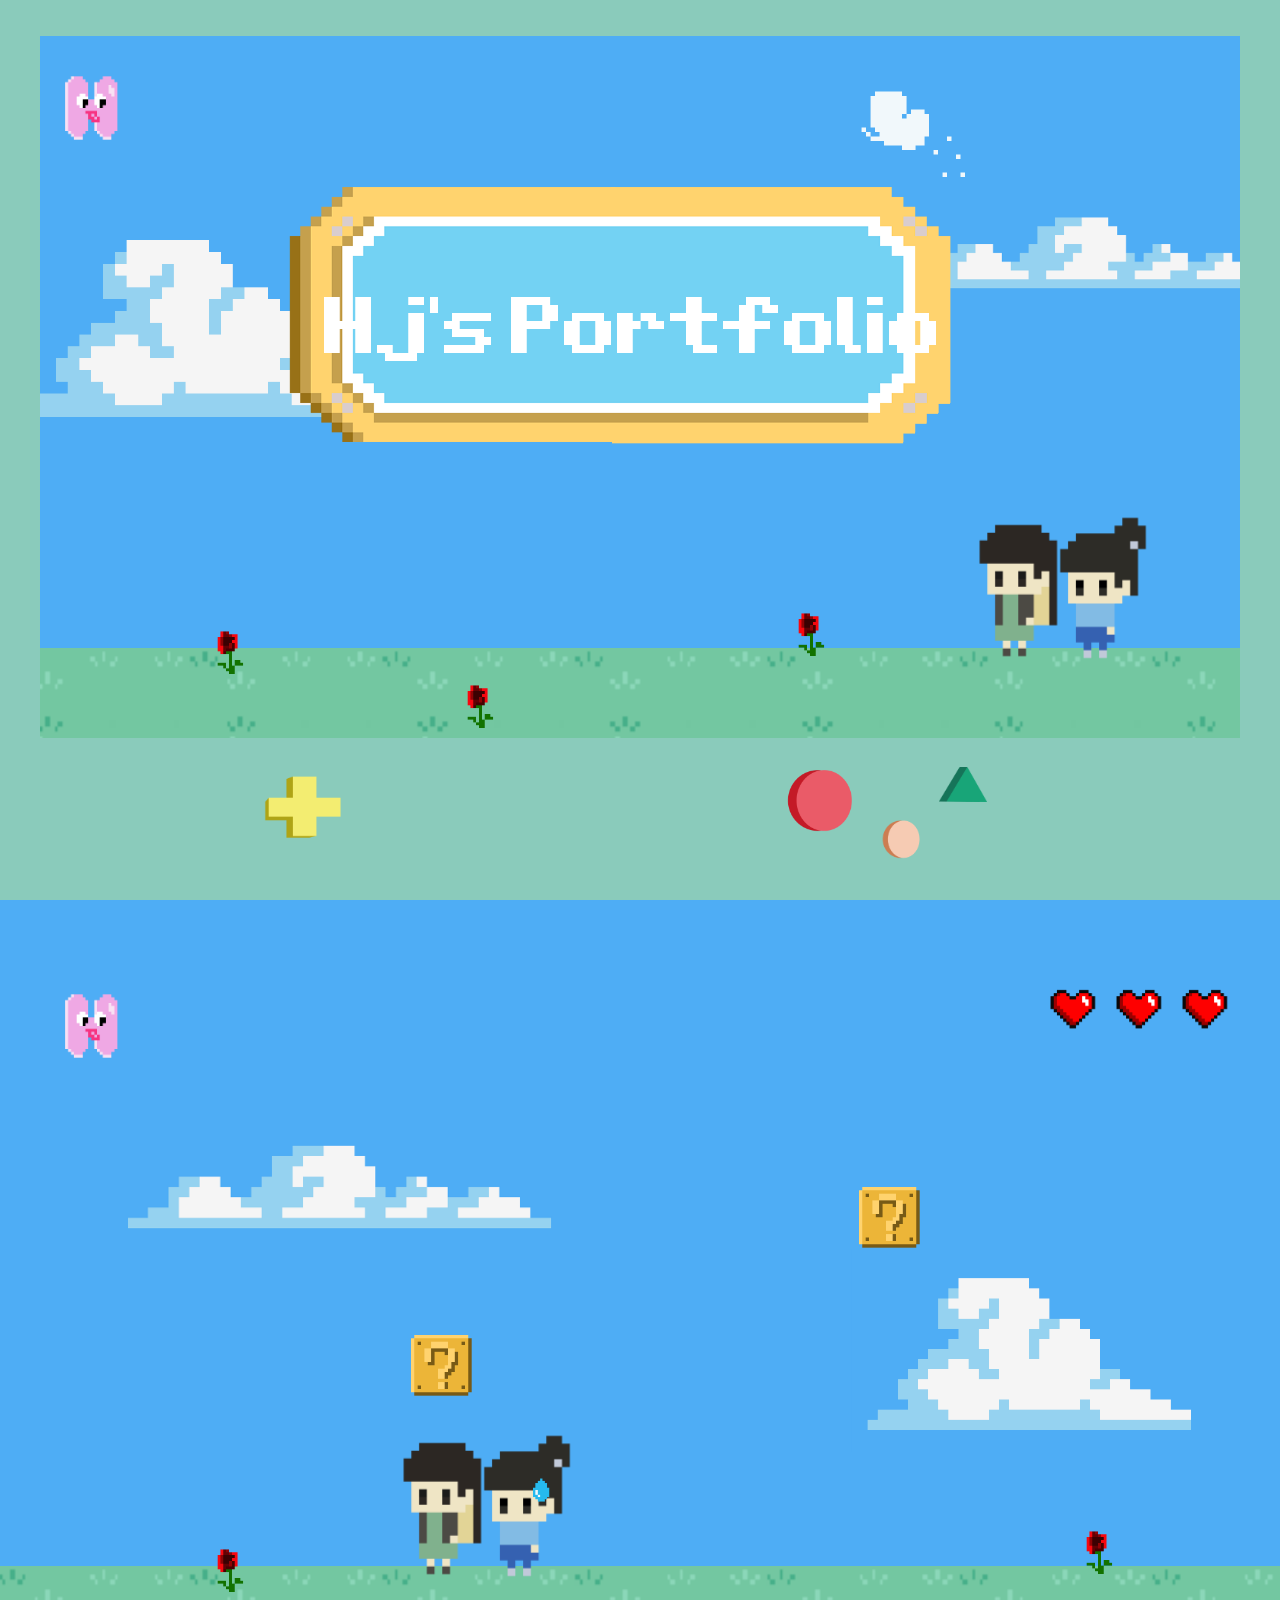
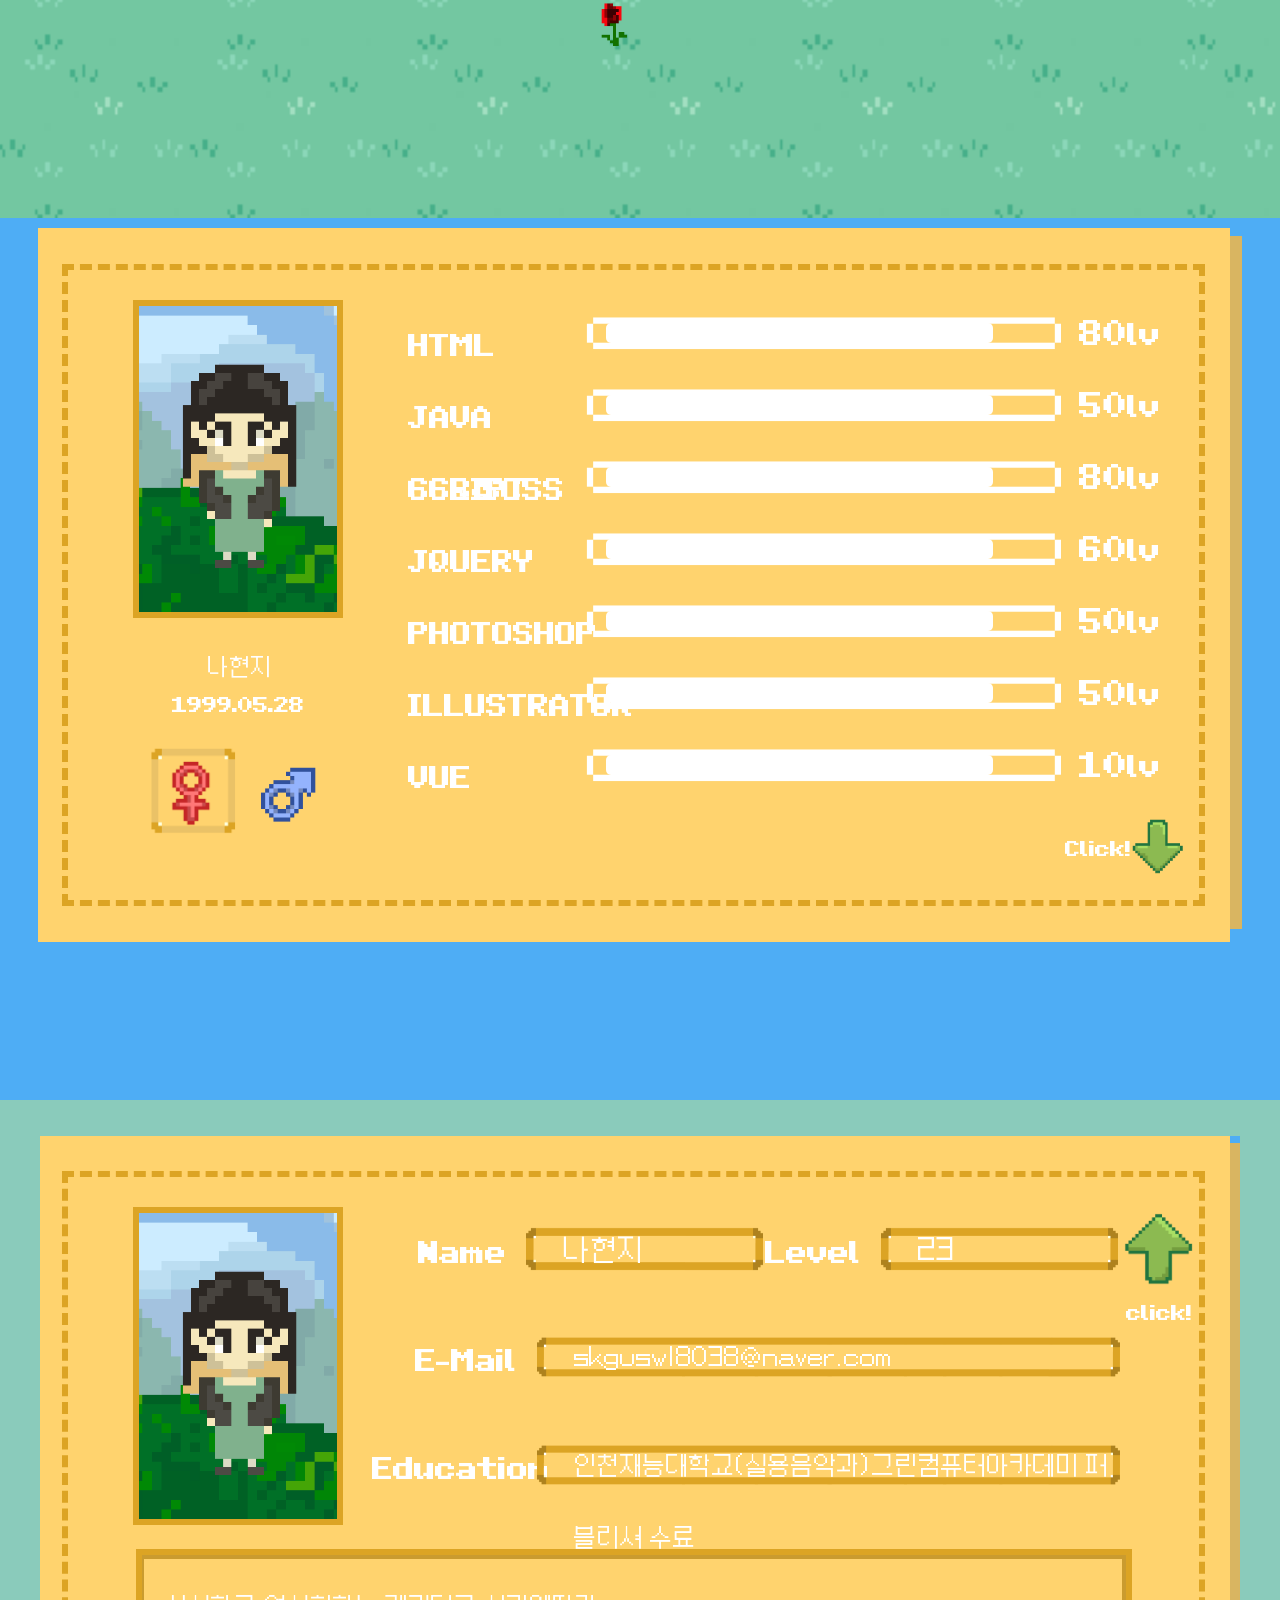
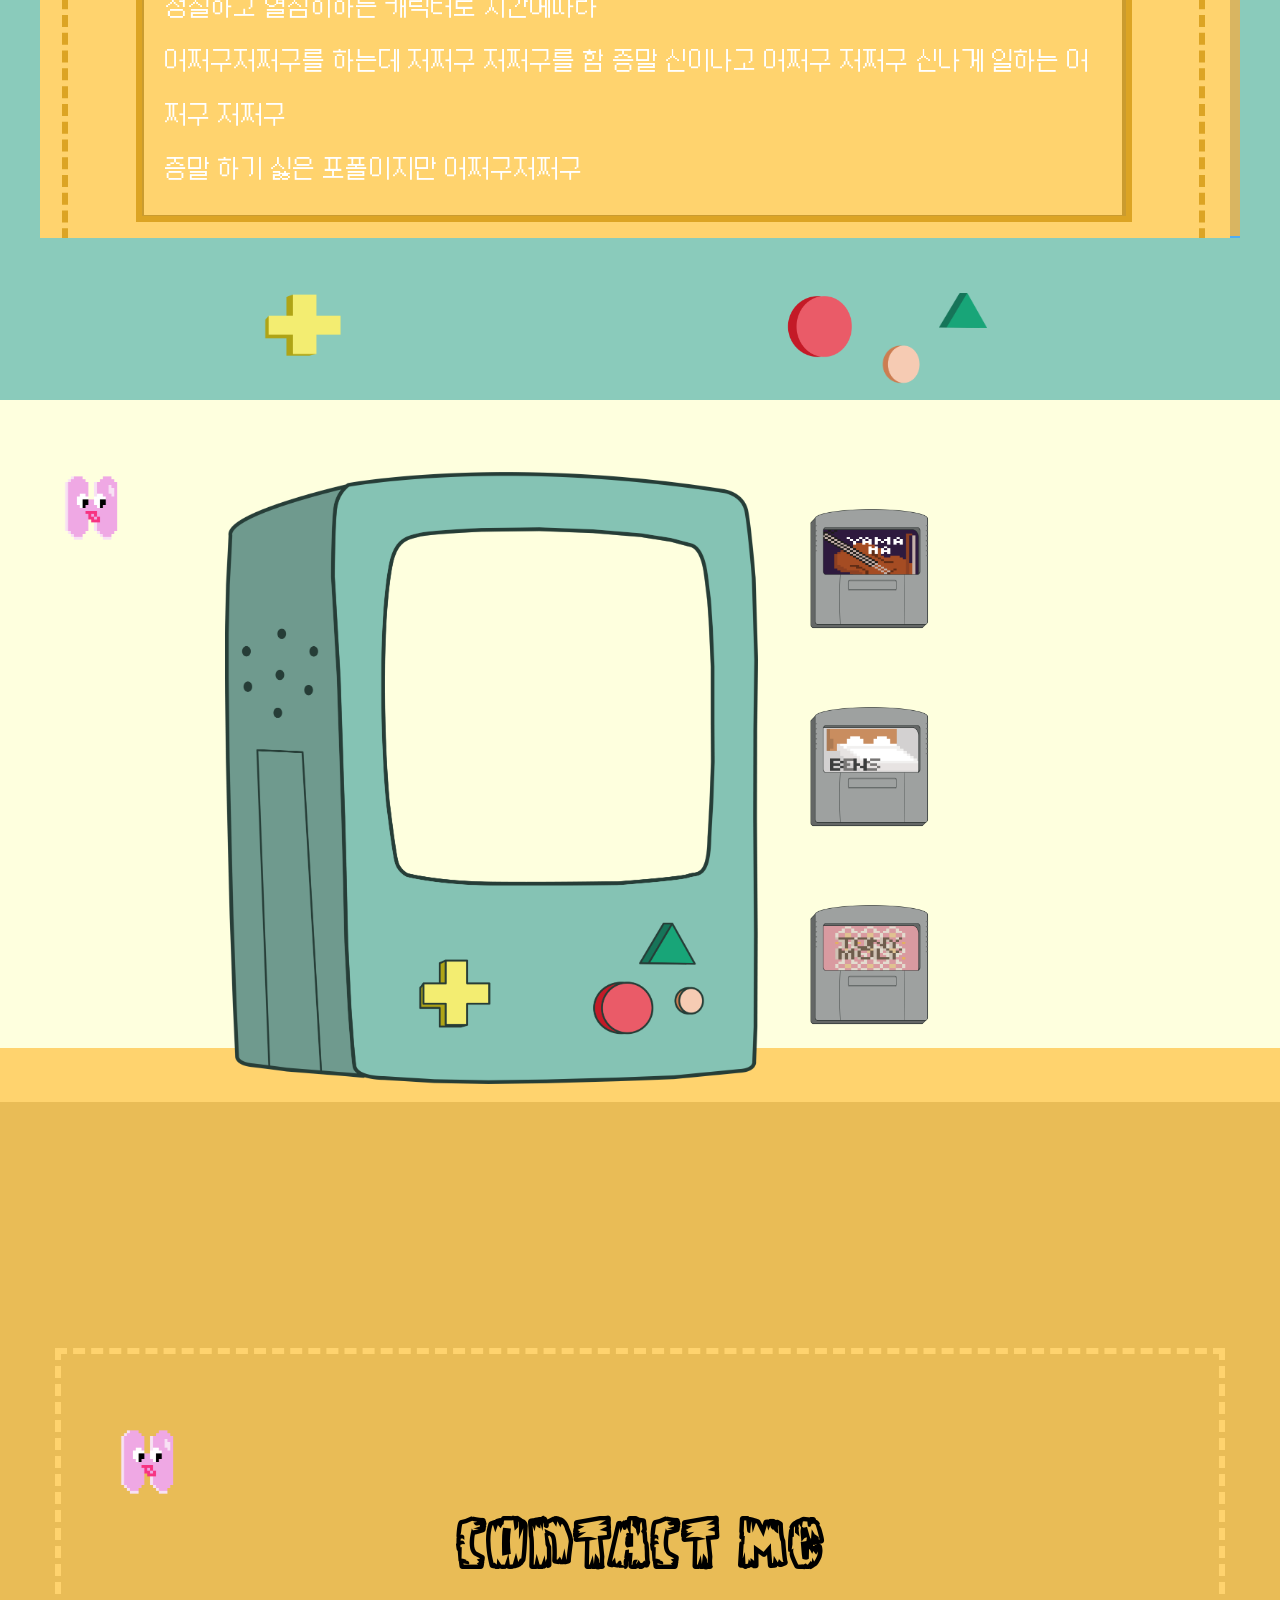
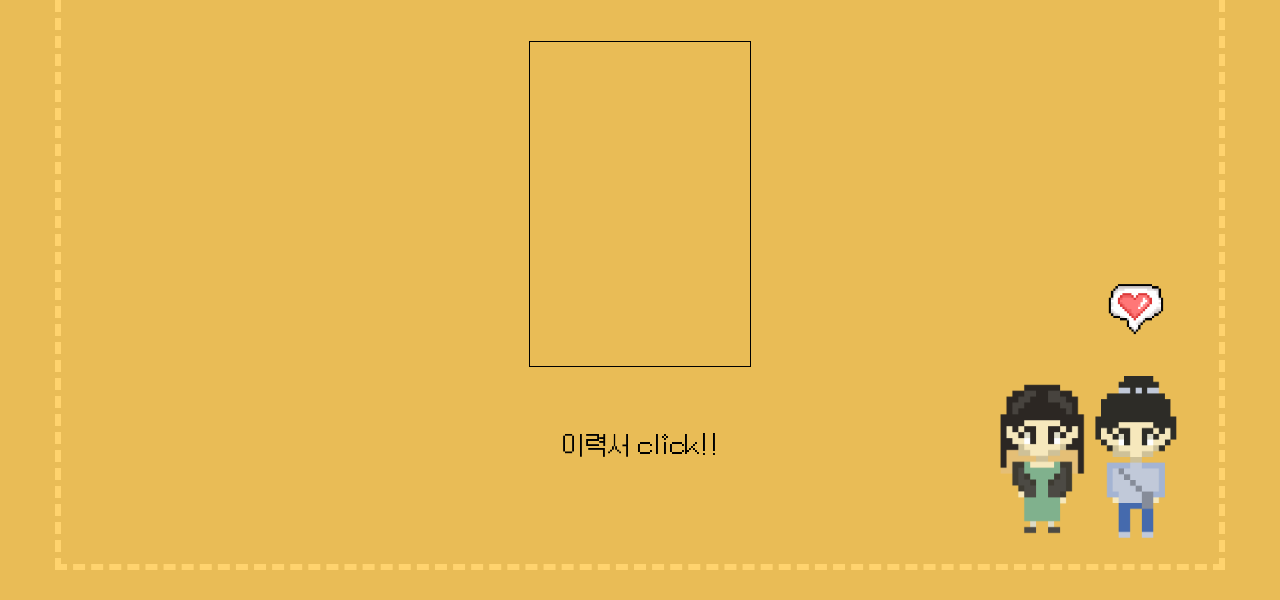
==== index.html @ cf844300 "name commit" ====
<!DOCTYPE html>
<html lang="ko">
<head>
    <meta charset="UTF-8">
    <meta http-equiv="X-UA-Compatible" content="IE=edge">
    <meta name="viewport" content="width=device-width, initial-scale=1.0">
    <title>Document</title>
    <link rel="stylesheet" href="./css/reset.css">
    <link rel="stylesheet" href="./css/myname_pc.min.css">
    <script src="./js/jquery-3.6.0.min.js"></script>
    <script src="./js/jquery-ui.min.js"></script>
    <script src="./js/myname_pc.js"></script>
</head>
<body>
        <!-- 게임기 -->
        <div class="gametop"></div>
        <div class="gameleft"></div>
        <div class="gameright"></div>
        <div class="gamebottom">
            <div class="btn">
                <div class="btnLeft"></div>
                <div class="btnRight">
                    <div class="image i1"></div>
                    <div class="image i2"></div>
                    <div class="image i3"></div>
                </div>
            </div>
        </div>
    <!-- 메인1 -->
    <div class="mainWrap">
        <div class="main main01">
            <div class="mainTop">
                <div class="first">
                    <div class="logo" data-img="url"></div>
                </div>
                <div class="second">
                    <div class="cloud">
                        <div class="image i1"></div>
                        <div class="image i2"></div>
                    </div>
                    <div class="title">
                        <h2>hj's portfolio</h2>
                        <div class="fly"></div>
                    </div>
                </div>
            </div>
            <div class="mainBottom">
                <div class="flower">
                    <div class="image i1"></div>
                    <div class="image i2"></div>
                    <div class="image i3"></div>
                </div>
                <div class="me">
                    <div class="image i1"></div>
                    <div class="image i2"></div>
                </div>
                <div class="bottomimg">
                </div>
            </div>
        </div>
    </div>
    <!-- 메인2 -->
    <div class="mainWrap">
        <div class="main main02">
            <div class="mainTop">
                <div class="first">
                    <div class="logo"></div>
                    <div class="heart">
                        <div class="image i1"></div>
                        <div class="image i2"></div>
                        <div class="image i3"></div>
                    </div>
                </div>
                <div class="second">
                    <div class="cloud">
                        <div class="image i1"></div>
                        <div class="image i2"></div>
                    </div>
                    <div class="box">
                        <div class="image i1"></div>
                        <div class="image i2"></div>
                    </div>
                </div>
            </div>
            <div class="mainBottom">
                <div class="flower">
                    <div class="image i1"></div>
                    <div class="image i2"></div>
                    <div class="image i3"></div>
                </div>
                <div class="me">
                    <div class="image i1"></div>
                    <div class="image i2">
                        <div class="water"></div>
                    </div>
                </div>
                <div class="bottomimg">
                </div>
            </div>
        </div>
    </div>
    <!-- 메인3 -->
    <div class="mainWrap">
        <div class="main main03">
            <div class="menu">
                <div class="outli">
                    <div class="mnLeft">
                        <div class="char">
                            <div class="image"></div>
                        </div>
                        <div class="info">
                            <div class="top">
                                <h4>나현지</h4>
                                <h4>1999.05.28</h4>
                            </div>
                            <div class="btm">
                                <div class="image i1"></div>
                                <div class="image i2"></div>
                            </div>
                        </div>
                    </div>
                    <div class="mnRight">
                        <div class="riTop">
                            <div class="txtGroup">
                                <h3>html</h3>
                                <div class="image">
                                    <div class="per"></div>
                                </div>
                                <h5><span>80</span>lv</h5>
                            </div>
                            <div class="txtGroup">
                                <h3>java script</h3>
                                <div class="image">
                                    <div class="per"></div>
                                </div>
                                <h5><span>50</span>lv</h5>
                            </div>
                            <div class="txtGroup">
                                <h3>css▪scss</h3>
                                <div class="image">
                                    <div class="per"></div>
                                </div>
                                <h5><span>80</span>lv</h5>
                            </div>
                            <div class="txtGroup">
                                <h3>jquery</h3>
                                <div class="image">
                                    <div class="per"></div>
                                </div>
                                <h5><span>60</span>lv</h5>
                            </div>
                            <div class="txtGroup">
                                <h3>photoshop</h3>
                                <div class="image">
                                    <div class="per"></div>
                                </div>
                                <h5><span>50</span>lv</h5>
                            </div>
                            <div class="txtGroup">
                                <h3>illustrator</h3>
                                <div class="image">
                                    <div class="per"></div>
                                </div>
                                <h5><span>50</span>lv</h5>
                            </div>
                            <div class="txtGroup">
                                <h3>vue</h3>
                                <div class="image">
                                    <div class="per"></div>
                                </div>
                                <h5><span>10</span>lv</h5>
                            </div>
                        </div>
                        <div class="btn">
                            <h4>click!</h4>
                            <div class="image"></div>
                        </div>
                    </div>
                </div>
            </div>
        </div>
    </div>
    <!-- 메인4 -->
    <div class="mainWrap mainWrap04">
        <div class="main main04">
            <div class="menu">
                <div class="outline">
                    <div class="menuTop">
                        <div class="left">
                            <div class="image">
                                <div class="char"></div>
                            </div>
                        </div>
                        <div class="right">
                            <div class="infofir">
                                <div class="infLeft">
                                    <h3>name</h3>
                                    <div class="image">
                                        <span>나현지</span>
                                    </div>
                                </div>
                                <div class="infright">
                                    <h3>level</h3>
                                    <div class="image">
                                        <span>23</span>
                                    </div>
                                </div>
                                <div class="btn">
                                    <h4>click!</h4>
                                </div>
                            </div>                        
                            <div class="info">
                                <h3>E-mail</h3>
                                <div class="image">
                                    <span>skguswl8038@naver.com</span>
                                </div>
                            </div>                        
                            <div class="info">
                                <h3>education</h3>
                                <div class="image">
                                    <span>인천재능대학교(실용음악과)</span>
                                    <span>그린컴퓨터아카데미 퍼블리셔 수료</span>
                                </div>
                            </div>                        
                        </div>
                    </div>
                    <div class="menuBtm">
                        <div class="shadow">
                            <p>성실하고 열심히하는 캐릭터로 시간에따라 <br>어쩌구저쩌구를 하는데 저쩌구 저쩌구를 함
                            증말 신이나고 어쩌구 저쩌구 신나게 일하는 어쩌구 저쩌구 <br>증말 하기 싫은 포폴이지만 어쩌구저쩌구</p>
                        </div>
                    </div>
                </div>
            </div>
        </div>
        <div class="maintop"></div>
        <div class="mainleft"></div>
        <div class="mainright"></div>
        <div class="mainbottom">
            <div class="btnLeft"></div>
            <div class="btnRight">
                <div class="image i1"></div>
                <div class="image i2"></div>
                <div class="image i3"></div>
            </div>
        </div>
    </div>
    <!-- 메인5 -->
    <div class="mainWrap mainWrap05">
        <div class="main main05">
            <div class="logo"></div>
            <div class="gameLeft">
                <div class="image"></div>
            </div>
            <div class="gameRight">
                <div class="imageGroup ig1">
                    <div class="image i1"></div>
                    <div class="btn"></div>
                </div>
                <div class="imageGroup ig2">
                    <div class="image i2"></div>
                    <div class="btn"></div>
                </div>
                <div class="imageGroup ig3">
                    <div class="image i3"></div>
                    <div class="btn"></div>
                </div>
            </div>
            <div class="mainBtm">
                <div class="color"></div>
                <div class="color"></div>
            </div>
        </div>
    </div>
    <!-- 메인6 -->
    <div class="mainWrap mainWrap06">
        <div class="main main06">
            <div class="logo"></div>
            <div class="title">contact me</div>
            <div class="info">
                <div class="image"></div>
                <div class="btn">이력서 click!!</div>
            </div>
            <div class="me">
                <div class="image i1"></div>
                <div class="image i2">
                    <div class="talk"></div>
                </div>
            </div>
        </div>
    </div>
</body>
</html>
---- css/myname_pc.min.css ----
@font-face{font-family:"pixel";src:url("./fonts/Pixel Sans Serif Condensed.ttf") format("truetype")}@font-face{font-family:"tardust";src:url("./fonts/PFStardust.ttf") format("truetype")}@font-face{font-family:"bongus";src:url("./fonts/Bongus Highlight.otf") format("truetype")}html{font-size:4vh}html body{font-size:1vh;font-family:'tardust';position:relative;overflow-y:hidden}.gametop{position:fixed;height:min(1rem,40px);width:100%;background-color:#8acbbb;top:0;left:0;z-index:5;opacity:1;-webkit-transition:opacity 0.5s;transition:opacity 0.5s}.gameleft{position:fixed;background-color:#8acbbb;width:40px;height:100vh;left:0;z-index:5;opacity:1;-webkit-transition:opacity 0.5s;transition:opacity 0.5s}.gameright{position:fixed;background-color:#8acbbb;width:40px;height:100vh;right:0;z-index:5;opacity:1;-webkit-transition:opacity 0.5s;transition:opacity 0.5s}.gamebottom{position:relative;position:fixed;z-index:5;background-color:#8acbbb;height:min(4.5rem,180px);bottom:0;width:100%;opacity:1;-webkit-transition:opacity 0.5s;transition:opacity 0.5s}.gamebottom .btn{position:relative;position:absolute;top:0;width:100%}.gamebottom .btn .btnLeft{background-repeat:no-repeat;background-position:center;background-size:contain;width:calc(100% / 21 * 1.5);height:min(3rem,120px);background-image:url("../images/game/gamebutton.png");position:absolute;left:20%;bottom:-3.5rem}.gamebottom .btn .btnRight{display:-webkit-box;display:-ms-flexbox;display:flex;-webkit-box-pack:justify;-ms-flex-pack:justify;justify-content:space-between;position:relative;position:absolute;width:calc(100% / 21 * 4);right:20%;bottom:min(-3.8rem,152px);height:min(3.5rem,140px)}.gamebottom .btn .btnRight .image{background-repeat:no-repeat;background-position:center;background-size:contain;position:absolute;width:100%}.gamebottom .btn .btnRight .image.i1{background-image:url("../images/game/gamebutton1.png")}.gamebottom .btn .btnRight .image.i2{background-image:url("../images/game/gamebutton2.png")}.gamebottom .btn .btnRight .image.i3{background-image:url("../images/game/gamebutton3.png")}.gamebottom .btn .btnRight .image.i1{width:calc(100% / 4 * 1.3);height:min(3rem,120px)}.gamebottom .btn .btnRight .image.i2{width:calc(100% / 4 * 0.8);height:min(2rem,80px);bottom:0;left:0;right:0;margin:auto}.gamebottom .btn .btnRight .image.i3{width:calc(100% / 4 * 0.8);height:min(2rem,80px);right:15%}.mainWrap{background-color:#4eadf5;height:100vh}.mainWrap:nth-child(6){padding-top:min(0.5rem,20px);padding-bottom:min(1rem,40px)}.mainWrap:nth-child(7){padding-top:min(1rem,40px);padding-bottom:min(1rem,40px)}.mainWrap:nth-child(8){padding-top:min(1.2rem,60px);padding-bottom:min(1rem,40px)}.mainWrap.mainWrap.mainWrap04{position:relative}.mainWrap.mainWrap.mainWrap04 .maintop{position:absolute;height:min(1rem,40px);width:100%;background-color:#8acbbb;top:0;left:0;z-index:4}.mainWrap.mainWrap.mainWrap04 .mainleft{position:absolute;background-color:#8acbbb;width:40px;height:100vh;left:0;z-index:4;top:0}.mainWrap.mainWrap.mainWrap04 .mainright{position:absolute;background-color:#8acbbb;width:40px;height:100vh;right:0;z-index:4;top:0}.mainWrap.mainWrap.mainWrap04 .mainbottom{position:relative;position:absolute;z-index:4;background-color:#8acbbb;height:min(4.5rem,180px);bottom:0;width:100%}.mainWrap.mainWrap.mainWrap04 .mainbottom .btnLeft{background-repeat:no-repeat;background-position:center;background-size:contain;width:calc(100% / 21 * 1.5);height:min(3rem,120px);background-image:url("../images/game/gamebutton.png");position:absolute;left:20%;bottom:0.5rem;z-index:4}.mainWrap.mainWrap.mainWrap04 .mainbottom .btnRight{display:-webkit-box;display:-ms-flexbox;display:flex;-webkit-box-pack:justify;-ms-flex-pack:justify;justify-content:space-between;position:relative;position:absolute;width:calc(100% / 21 * 4);right:20%;bottom:0;height:min(3.5rem,140px)}.mainWrap.mainWrap.mainWrap04 .mainbottom .btnRight .image{background-repeat:no-repeat;background-position:center;background-size:contain;position:absolute;width:100%}.mainWrap.mainWrap.mainWrap04 .mainbottom .btnRight .image.i1{background-image:url("../images/game/gamebutton1.png")}.mainWrap.mainWrap.mainWrap04 .mainbottom .btnRight .image.i2{background-image:url("../images/game/gamebutton2.png")}.mainWrap.mainWrap.mainWrap04 .mainbottom .btnRight .image.i3{background-image:url("../images/game/gamebutton3.png")}.mainWrap.mainWrap.mainWrap04 .mainbottom .btnRight .image.i1{width:calc(100% / 4 * 1.3);height:min(3rem,120px)}.mainWrap.mainWrap.mainWrap04 .mainbottom .btnRight .image.i2{width:calc(100% / 4 * 0.8);height:min(2rem,80px);bottom:0;left:0;right:0;margin:auto}.mainWrap.mainWrap.mainWrap04 .mainbottom .btnRight .image.i3{width:calc(100% / 4 * 0.8);height:min(2rem,80px);right:15%}.mainWrap .main{position:relative;width:100%;height:100vh}.mainWrap .main .mainTop{position:absolute;top:0;width:100%}.mainWrap .main .mainTop .first{position:relative;height:20vh}.mainWrap .main .mainTop .first .logo{position:absolute;cursor:pointer;background-repeat:no-repeat;background-position:center;background-size:contain;background-image:url("../images/main1/logo md 1.gif");width:calc(100% / 21 * 1.5);height:min(3rem,120px);top:min(1.5rem,60px);left:4%}.mainWrap .main .mainTop .first .logo:hover{background-image:url("../images/main1/logo md 2.gif")}.mainWrap .main .mainTop .second{position:relative;height:40vh}.mainWrap .main .mainTop .second .cloud{display:-webkit-box;display:-ms-flexbox;display:flex;-webkit-box-pack:justify;-ms-flex-pack:justify;justify-content:space-between;position:absolute;width:100%}.mainWrap .main .mainTop .second .cloud .image{background-repeat:no-repeat;background-position:center;background-size:contain;background-repeat:no-repeat;background-position:center;background-size:contain}.mainWrap .main .mainTop .second .cloud .image.i1{background-image:url("../images/main1/cloud1.png")}.mainWrap .main .mainTop .second .cloud .image.i2{background-image:url("../images/main1/cloud2.png")}.mainWrap .main .mainTop .second .cloud .image.i1{width:calc(100% / 21 * 7);height:min(8rem,320px);-webkit-animation-name:'cloud';animation-name:'cloud';-webkit-animation-duration:4.5s;animation-duration:4.5s;-webkit-animation-iteration-count:infinite;animation-iteration-count:infinite;-webkit-animation-timing-function:linear;animation-timing-function:linear}.mainWrap .main .mainTop .second .cloud .image.i2{width:calc(100% / 21 * 6);height:min(4rem,160px);-webkit-animation-name:'cloud2';animation-name:'cloud2';-webkit-animation-duration:4.5s;animation-duration:4.5s;-webkit-animation-iteration-count:infinite;animation-iteration-count:infinite;-webkit-animation-timing-function:linear;animation-timing-function:linear}.mainWrap .main .mainTop .second .title{background-repeat:no-repeat;background-position:center;background-size:contain;position:relative;position:absolute;background-image:url("../images/main1/main.png");height:min(11rem,440px);width:calc(100% / 21 * 12);margin:auto;left:0;right:0;top:min(-1.5rem,-60px)}.mainWrap .main .mainTop .second .title h2{font-size:min(7em,70px);color:#fff;font-family:'pixel';text-transform:capitalize;line-height:min(11rem,440px);text-align:center;margin-right:2%}.mainWrap .main .mainTop .second .title h2::-moz-selection{background-color:transparent;color:#efa8e4;text-shadow:2px 2px 2px #fff}.mainWrap .main .mainTop .second .title h2::selection{background-color:transparent;color:#efa8e4;text-shadow:2px 2px 2px #fff}.mainWrap .main .mainTop .second .title h2::-moz-selection{background-color:transparent;color:#efa8e4;text-shadow:2px 2px 2px #fff}.mainWrap .main .mainTop .second .title .fly{background-repeat:no-repeat;background-position:center;background-size:contain;position:absolute;background-image:url("../images/main1/flymd.png");width:calc(100% / 12 * 2.5);height:min(4rem,160px);right:5%;top:min(-1.5rem,-60px);-webkit-animation-name:'fly';animation-name:'fly';-webkit-animation-duration:7s;animation-duration:7s}.mainWrap .main .mainBottom{width:100%;position:absolute;bottom:0;height:min(11rem,440px)}.mainWrap .main .mainBottom .flower{position:relative;position:absolute;left:0;bottom:0;width:75%;height:min(6rem,240px);height:min(7rem,280px)}.mainWrap .main .mainBottom .flower .image{background-repeat:no-repeat;background-position:center;background-size:contain;background-image:url("../images/main1/flowermd.png");width:calc(100% / 21 * 2);height:min(3rem,120px);position:absolute;z-index:1}.mainWrap .main .mainBottom .flower .image.i1{top:-1.5rem;left:20%}.mainWrap .main .mainBottom .flower .image.i2{left:46%;top:0}.mainWrap .main .mainBottom .flower .image.i3{right:10%;top:-2rem}.mainWrap .main .mainBottom .me{position:relative;position:absolute;width:25%;right:0}.mainWrap .main .mainBottom .me .image{background-repeat:no-repeat;background-position:center;background-size:contain;position:absolute;height:min(4.5rem,180px);width:calc(100% / 5 * 1.8);z-index:1;top:0}.mainWrap .main .mainBottom .me .image.i1{background-image:url("../images/main1/me1.png")}.mainWrap .main .mainBottom .me .image.i2{background-image:url("../images/main1/me2.png")}.mainWrap .main .mainBottom .me .image.i1.on{-webkit-animation-name:'mainme1';animation-name:'mainme1';-webkit-animation-duration:2s;animation-duration:2s}.mainWrap .main .mainBottom .me .image.i2{left:25%}.mainWrap .main .mainBottom .me .image.i2.onn{-webkit-animation-name:'mainme1';animation-name:'mainme1';-webkit-animation-duration:2s;animation-duration:2s;-webkit-animation-delay:2s;animation-delay:2s}.mainWrap .main .mainBottom .bottomimg{background-repeat:no-repeat;background-position:center;background-size:cover;position:relative;position:absolute;background-image:url("../images/bg/bgbtm.png");width:100%;height:min(7rem,280px);background-color:green;bottom:0}.mainWrap .main.main02{height:100vh}.mainWrap .main.main02 .first{position:relative}.mainWrap .main.main02 .first .heart{display:-webkit-box;display:-ms-flexbox;display:flex;-webkit-box-pack:justify;-ms-flex-pack:justify;justify-content:space-between;width:calc(100% / 21 * 3);margin-left:auto;position:absolute;right:4%;top:min(1rem,40px)}.mainWrap .main.main02 .first .heart .image{background-repeat:no-repeat;background-position:center;background-size:contain;background-image:url("../images/main1/heart.png");height:min(3rem,120px);width:calc(100% / 3 - 10px)}.mainWrap .main.main02 .second .cloud .image.i1{margin-left:10%;margin-top:min(-0.5rem,-20px);background-image:url("../images/main1/cloud2.png");height:6rem}.mainWrap .main.main02 .second .cloud .image.i2{margin-right:5%;margin-top:min(3rem,120px);background-image:url("../images/main1/cloud1.png");width:calc(100% / 21 * 6);height:min(8rem,320px)}.mainWrap .main.main02 .second .box{position:relative;width:50%;margin:0 auto;height:min(8rem,320px)}.mainWrap .main.main02 .second .box .image{background-repeat:no-repeat;background-position:center;background-size:contain;background-image:url("../images/main1/box.png");position:absolute;z-index:1;width:20%;height:min(3rem,120px)}.mainWrap .main.main02 .second .box .image.i1{bottom:min(-1rem,-40px);left:10%}.mainWrap .main.main02 .second .box .image.i2{top:min(2rem,80px);right:0}.mainWrap .main.main02 .mainBottom .flower .image.i2{left:60%}.mainWrap .main.main02 .mainBottom .flower .image.i3{right:-20%}.mainWrap .main.main02 .mainBottom .me{position:absolute;left:30%}.mainWrap .main.main02 .mainBottom .me .image.i1{-webkit-animation-name:'mainme2';animation-name:'mainme2';-webkit-animation-duration:2s;animation-duration:2s;-webkit-animation-iteration-count:infinite;animation-iteration-count:infinite}.mainWrap .main.main02 .mainBottom .me .image.i2{position:relative;-webkit-animation-name:none;animation-name:none}.mainWrap .main.main02 .mainBottom .me .image.i2 .water{background-repeat:no-repeat;background-position:center;background-size:contain;background-image:url("../images/main1/water.png");position:absolute;width:30%;height:min(0.75rem,30px);right:18%;top:1.5rem;-webkit-animation-name:'water';animation-name:'water';-webkit-animation-duration:2s;animation-duration:2s}.mainWrap .main.main03{position:relative;background-color:#d9b561;width:94%;margin:0 auto;height:77vh}.mainWrap .main.main03 .menu{padding:2%;padding-top:min(1rem,40px);padding-bottom:min(1rem,40px);background-color:#ffd36e;width:99%;position:absolute;top:-8px}.mainWrap .main.main03 .menu .outli{display:-webkit-box;display:-ms-flexbox;display:flex;-webkit-box-pack:justify;-ms-flex-pack:justify;justify-content:space-between;border:6px dashed #dca424}.mainWrap .main.main03 .menu .outli .mnLeft{width:calc(100% / 20 * 6)}.mainWrap .main.main03 .menu .outli .mnLeft .char{background-repeat:no-repeat;background-position:center;background-size:cover;width:calc(100% / 6 * 3.5);height:min(8.5rem,340px);outline:6px solid #dca424;margin:0 auto;margin-top:min(1rem,40px);background-image:url("../images/main1/bgcbig.gif");padding-top:50px}.mainWrap .main.main03 .menu .outli .mnLeft .char .image{background-repeat:no-repeat;background-position:center;background-size:contain;background-image:url("../images/main1/main_me.gif");width:70%;height:min(6rem,240px);margin:0 auto}.mainWrap .main.main03 .menu .outli .mnLeft .info{margin-top:min(1rem,40px)}.mainWrap .main.main03 .menu .outli .mnLeft .info .top h4{text-align:center;font-size:min(2.8em,28px);line-height:min(1rem,40px);color:#fff}.mainWrap .main.main03 .menu .outli .mnLeft .info .top h4:nth-child(2){font-size:min(2em,20px);font-family:pixel}.mainWrap .main.main03 .menu .outli .mnLeft .info .top h4::-moz-selection{color:#fc0;background-color:#fff}.mainWrap .main.main03 .menu .outli .mnLeft .info .top h4::selection{color:#fc0;background-color:#fff}.mainWrap .main.main03 .menu .outli .mnLeft .info .top h4::-moz-selection{color:#fc0;background-color:#fff}.mainWrap .main.main03 .menu .outli .mnLeft .info .btm{display:-webkit-box;display:-ms-flexbox;display:flex;-webkit-box-pack:justify;-ms-flex-pack:justify;justify-content:space-between;width:50%;margin:0 auto;margin-top:min(1rem,40px)}.mainWrap .main.main03 .menu .outli .mnLeft .info .btm .image{background-repeat:no-repeat;background-position:center;background-size:contain;position:relative;width:calc(50% - 10px);height:min(2rem,80px)}.mainWrap .main.main03 .menu .outli .mnLeft .info .btm .image.i1{background-image:url("../images/main1/bottom1.gif")}.mainWrap .main.main03 .menu .outli .mnLeft .info .btm .image.i2{background-image:url("../images/main1/bottom2.gif")}.mainWrap .main.main03 .menu .outli .mnLeft .info .btm .image.i1::after{background-repeat:no-repeat;background-position:center;background-size:contain;background-image:url("../images/main1/bottom.gif");position:absolute;content:'';display:block;width:115%;height:min(2.5rem,100px);top:min(-0.25rem,-10px);left:-5%}.mainWrap .main.main03 .menu .outli .mnRight{width:calc(100% / 20 * 14)}.mainWrap .main.main03 .menu .outli .mnRight .riTop{padding-right:5%;padding-top:min(1rem,40px)}.mainWrap .main.main03 .menu .outli .mnRight .riTop .txtGroup{display:-webkit-box;display:-ms-flexbox;display:flex;-webkit-box-pack:justify;-ms-flex-pack:justify;justify-content:space-between;font-family:pixel;color:#fff}.mainWrap .main.main03 .menu .outli .mnRight .riTop .txtGroup h3{font-size:min(2.5rem,25px);line-height:min(2rem,80px);text-transform:uppercase;width:calc(100% / 14 * 3);height:min(2rem,80px)}.mainWrap .main.main03 .menu .outli .mnRight .riTop .txtGroup h3::-moz-selection{color:#fc0;background-color:#fff}.mainWrap .main.main03 .menu .outli .mnRight .riTop .txtGroup h3::selection{color:#fc0;background-color:#fff}.mainWrap .main.main03 .menu .outli .mnRight .riTop .txtGroup h3::-moz-selection{color:#fc0;background-color:#fff}.mainWrap .main.main03 .menu .outli .mnRight .riTop .txtGroup .image{background-repeat:no-repeat;background-position:center;background-size:contain;background-image:url("../images/main1/perbar.png");width:calc(100% / 14 * 9);height:min(1.5rem,60px);position:relative}.mainWrap .main.main03 .menu .outli .mnRight .riTop .txtGroup .image .per{width:80%;height:20px;position:absolute;background-color:#fff;margin:auto;top:0;bottom:0;border-radius:5px;left:5%}.mainWrap .main.main03 .menu .outli .mnRight .riTop .txtGroup h5{font-size:min(2.8em,28px)}.mainWrap .main.main03 .menu .outli .mnRight .riTop .txtGroup h5::-moz-selection{color:#fc0;background-color:#fff}.mainWrap .main.main03 .menu .outli .mnRight .riTop .txtGroup h5::selection{color:#fc0;background-color:#fff}.mainWrap .main.main03 .menu .outli .mnRight .riTop .txtGroup h5::-moz-selection{color:#fc0;background-color:#fff}.mainWrap .main.main03 .menu .outli .mnRight .riTop .txtGroup h5 span{font-size:min(2.8em,28px)}.mainWrap .main.main03 .menu .outli .mnRight .riTop .txtGroup h5 span::-moz-selection{color:#fc0;background-color:#fff}.mainWrap .main.main03 .menu .outli .mnRight .riTop .txtGroup h5 span::selection{color:#fc0;background-color:#fff}.mainWrap .main.main03 .menu .outli .mnRight .riTop .txtGroup h5 span::-moz-selection{color:#fc0;background-color:#fff}.mainWrap .main.main03 .menu .outli .mnRight .btn{display:-webkit-box;display:-ms-flexbox;display:flex;-webkit-box-pack:justify;-ms-flex-pack:justify;justify-content:space-between;width:calc(100% / 20 * 3);margin-left:auto;margin-right:2%}.mainWrap .main.main03 .menu .outli .mnRight .btn h4{font-size:min(2em,20px);color:#fff;line-height:min(2rem,80px);text-transform:capitalize;font-family:pixel;cursor:pointer}.mainWrap .main.main03 .menu .outli .mnRight .btn h4::-moz-selection{color:#ff33ff;background-color:transparent;text-shadow:2px 2px 2px #fff}.mainWrap .main.main03 .menu .outli .mnRight .btn h4::selection{color:#ff33ff;background-color:transparent;text-shadow:2px 2px 2px #fff}.mainWrap .main.main03 .menu .outli .mnRight .btn h4::-moz-selection{color:#ff33ff;background-color:transparent;text-shadow:2px 2px 2px #fff}.mainWrap .main.main03 .menu .outli .mnRight .btn .image{background-repeat:no-repeat;background-position:center;background-size:contain;background-image:url("../images/main1/down.gif");width:calc(100% / 3 * 1.5);height:min(2rem,80px);margin-bottom:min(0.5rem,20px);position:relative;cursor:pointer}.mainWrap .main.main04{position:relative;background-color:#d9b561;width:94%;margin:0 auto;height:77vh}.mainWrap .main.main04 .menu{padding:2%;padding-top:min(1rem,40px);padding-bottom:min(1rem,40px);background-color:#ffd36e;width:99%;position:absolute;top:-8px}.mainWrap .main.main04 .menu .outline{border:6px dashed #dca424;padding-bottom:min(1rem,40px)}.mainWrap .main.main04 .menu .outline .menuTop{display:-webkit-box;display:-ms-flexbox;display:flex;-webkit-box-pack:justify;-ms-flex-pack:justify;justify-content:space-between}.mainWrap .main.main04 .menu .outline .menuTop .left{width:calc(100% / 20 * 6)}.mainWrap .main.main04 .menu .outline .menuTop .left .image{background-repeat:no-repeat;background-position:center;background-size:cover;width:calc(100% / 6 * 3.5);height:min(8.5rem,340px);outline:6px solid #dca424;margin:0 auto;margin-top:min(1rem,40px);background-image:url("../images/main1/bgcbig.gif");padding-top:50px}.mainWrap .main.main04 .menu .outline .menuTop .left .image .char{background-repeat:no-repeat;background-position:center;background-size:contain;background-image:url("../images/main1/main_me.gif");width:70%;height:min(6rem,240px);margin:0 auto}.mainWrap .main.main04 .menu .outline .menuTop .right{margin-top:min(1rem,40px);width:calc(100% / 20 * 14);color:#fff}.mainWrap .main.main04 .menu .outline .menuTop .right h3{font-size:min(3.5em,35px);font-family:pixel;text-transform:capitalize;width:calc(100% / 14 * 3);font-size:min(2.8em,28px)}.mainWrap .main.main04 .menu .outline .menuTop .right h3::-moz-selection{color:#fc0;background-color:#fff}.mainWrap .main.main04 .menu .outline .menuTop .right h3::selection{color:#fc0;background-color:#fff}.mainWrap .main.main04 .menu .outline .menuTop .right h3::-moz-selection{color:#fc0;background-color:#fff}.mainWrap .main.main04 .menu .outline .menuTop .right .infofir{width:100%;display:-webkit-box;display:-ms-flexbox;display:flex}.mainWrap .main.main04 .menu .outline .menuTop .right .infofir .infLeft{display:-webkit-box;display:-ms-flexbox;display:flex;-webkit-box-pack:justify;-ms-flex-pack:justify;justify-content:space-between;width:50%}.mainWrap .main.main04 .menu .outline .menuTop .right .infofir .infLeft h3{line-height:min(2rem,80px);width:calc(100% / 6 * 2 - 20px);text-align:right;font-size:min(2.8em,28px)}.mainWrap .main.main04 .menu .outline .menuTop .right .infofir .infLeft h3::-moz-selection{color:#fc0;background-color:#fff}.mainWrap .main.main04 .menu .outline .menuTop .right .infofir .infLeft h3::selection{color:#fc0;background-color:#fff}.mainWrap .main.main04 .menu .outline .menuTop .right .infofir .infLeft h3::-moz-selection{color:#fc0;background-color:#fff}.mainWrap .main.main04 .menu .outline .menuTop .right .infofir .infLeft .image{background-repeat:no-repeat;background-position:center;background-size:contain;background-image:url("../images/main1/mainbar.png");width:calc(100% / 6 * 4);padding-left:10%}.mainWrap .main.main04 .menu .outline .menuTop .right .infofir .infLeft .image span{font-size:min(3.5em,35px);line-height:min(2rem,80px)}.mainWrap .main.main04 .menu .outline .menuTop .right .infofir .infLeft .image span::-moz-selection{color:#f597e7;background-color:transparent;text-shadow:2px 2px 2px #fff}.mainWrap .main.main04 .menu .outline .menuTop .right .infofir .infLeft .image span::selection{color:#f597e7;background-color:transparent;text-shadow:2px 2px 2px #fff}.mainWrap .main.main04 .menu .outline .menuTop .right .infofir .infLeft .image span::-moz-selection{color:#f597e7;background-color:transparent;text-shadow:2px 2px 2px #fff}.mainWrap .main.main04 .menu .outline .menuTop .right .infofir .infright{display:-webkit-box;display:-ms-flexbox;display:flex;-webkit-box-pack:justify;-ms-flex-pack:justify;justify-content:space-between;width:50%}.mainWrap .main.main04 .menu .outline .menuTop .right .infofir .infright h3{line-height:min(2rem,80px);width:calc(100% / 6 * 2 - 20px);text-align:right}.mainWrap .main.main04 .menu .outline .menuTop .right .infofir .infright .image{background-repeat:no-repeat;background-position:center;background-size:contain;background-image:url("../images/main1/mainbar.png");width:calc(100% / 6 * 4);padding-left:10%}.mainWrap .main.main04 .menu .outline .menuTop .right .infofir .infright .image span{font-size:min(3.5em,35px);line-height:min(2rem,80px)}.mainWrap .main.main04 .menu .outline .menuTop .right .infofir .infright .image span::-moz-selection{color:#f597e7;background-color:transparent;text-shadow:2px 2px 2px #fff}.mainWrap .main.main04 .menu .outline .menuTop .right .infofir .infright .image span::selection{color:#f597e7;background-color:transparent;text-shadow:2px 2px 2px #fff}.mainWrap .main.main04 .menu .outline .menuTop .right .infofir .infright .image span::-moz-selection{color:#f597e7;background-color:transparent;text-shadow:2px 2px 2px #fff}.mainWrap .main.main04 .menu .outline .menuTop .right .infofir .btn{background-repeat:no-repeat;background-position:center;background-size:contain;background-image:url("../images/main1/upmd.gif");position:relative;margin-left:auto;width:calc(100% / 13 * 1.5);height:min(2rem,80px);cursor:pointer}.mainWrap .main.main04 .menu .outline .menuTop .right .infofir .btn h4{font-size:min(2em,20px);font-family:pixel;position:absolute;bottom:min(-1rem,-40px);text-align:center;margin:auto;left:0;right:0}.mainWrap .main.main04 .menu .outline .menuTop .right .infofir .btn h4::-moz-selection{color:#ff33ff;background-color:transparent;text-shadow:2px 2px 2px #fff}.mainWrap .main.main04 .menu .outline .menuTop .right .infofir .btn h4::selection{color:#ff33ff;background-color:transparent;text-shadow:2px 2px 2px #fff}.mainWrap .main.main04 .menu .outline .menuTop .right .infofir .btn h4::-moz-selection{color:#ff33ff;background-color:transparent;text-shadow:2px 2px 2px #fff}.mainWrap .main.main04 .menu .outline .menuTop .info{position:relative;display:-webkit-box;display:-ms-flexbox;display:flex;-webkit-box-pack:justify;-ms-flex-pack:justify;justify-content:space-between;width:90%;margin-top:min(1rem,40px)}.mainWrap .main.main04 .menu .outline .menuTop .info h3{text-align:right;width:calc(100% / 13 * 2);line-height:min(2rem,80px)}.mainWrap .main.main04 .menu .outline .menuTop .info .image{background-repeat:no-repeat;background-position:center;background-size:contain;background-image:url("../images/main1/mainlonglongbar.png");width:calc(100% / 13 * 11 - 20px);height:min(2rem,80px);padding-left:5%}.mainWrap .main.main04 .menu .outline .menuTop .info .image span{font-size:min(3em,30px);line-height:min(2rem,80px)}.mainWrap .main.main04 .menu .outline .menuTop .info .image span::-moz-selection{color:#f597e7;background-color:transparent;text-shadow:2px 2px 2px #fff}.mainWrap .main.main04 .menu .outline .menuTop .info .image span::selection{color:#f597e7;background-color:transparent;text-shadow:2px 2px 2px #fff}.mainWrap .main.main04 .menu .outline .menuTop .info .image span::-moz-selection{color:#f597e7;background-color:transparent;text-shadow:2px 2px 2px #fff}.mainWrap .main.main04 .menu .outline .menuTop .info:nth-child(3) h3{position:absolute;left:-5%}.mainWrap .main.main04 .menu .outline .menuTop .info:nth-child(3) .image{position:absolute;right:0}.mainWrap .main.main04 .menu .outline .menuBtm{width:87%;outline:6px solid #dca424;margin:0 auto;margin-top:min(1rem,40px)}.mainWrap .main.main04 .menu .outline .menuBtm .shadow{border-top:4px solid #ca9b2f;border-left:2px solid #ca9b2f;border-right:4px solid #ca9b2f;border-bottom:1px solid #ca9b2f;padding:20px}.mainWrap .main.main04 .menu .outline .menuBtm .shadow p{font-size:min(3em,30px);line-height:min(1.5rem,60px);color:#fff}.mainWrap .main.main04 .menu .outline .menuBtm .shadow p::-moz-selection{color:#f597e7;background-color:transparent;text-shadow:2px 2px 2px #fff}.mainWrap .main.main04 .menu .outline .menuBtm .shadow p::selection{color:#f597e7;background-color:transparent;text-shadow:2px 2px 2px #fff}.mainWrap .main.main04 .menu .outline .menuBtm .shadow p::-moz-selection{color:#f597e7;background-color:transparent;text-shadow:2px 2px 2px #fff}.mainWrap.mainWrap05{background-color:#feffde}.mainWrap.mainWrap05 .main.main05{position:relative;height:100vh}.mainWrap.mainWrap05 .main.main05 .logo{background-repeat:no-repeat;background-position:center;background-size:contain;background-image:url("../images/main1/logo big 1.gif");position:absolute;width:calc(100% / 21 * 1.5);height:min(3rem,120px);top:min(1.5rem,60px);left:4%;cursor:pointer}.mainWrap.mainWrap05 .main.main05 .logo:hover{background-image:url("../images/main1/logo big 2.gif")}.mainWrap.mainWrap05 .main.main05 .gameLeft{background-repeat:no-repeat;background-position:center;background-size:contain;background-image:url("../images/main1/bmo.png");position:relative;position:absolute;z-index:1;left:17%;bottom:min(6rem,240px);width:calc(100% / 21 * 9);height:min(20rem,800px);height:min(17rem,680px)}.mainWrap.mainWrap05 .main.main05 .gameRight{position:absolute;top:min(2rem,80px);right:0;width:calc(100% / 21 * 8);z-index:3}.mainWrap.mainWrap05 .main.main05 .gameRight .imageGroup{width:calc(100% / 8 * 5)}.mainWrap.mainWrap05 .main.main05 .gameRight .imageGroup .image{background-repeat:no-repeat;background-position:center;background-size:contain;width:calc(100% / 5 * 2.5);height:min(5.5rem,220px);cursor:pointer}.mainWrap.mainWrap05 .main.main05 .gameRight .imageGroup .image.i1{background-image:url("../images/main1/chip1.png")}.mainWrap.mainWrap05 .main.main05 .gameRight .imageGroup .image.i2{background-image:url("../images/main1/chip2.png")}.mainWrap.mainWrap05 .main.main05 .gameRight .imageGroup .image.i3{background-image:url("../images/main1/chip3.png")}.mainWrap.mainWrap05 .main.main05 .mainBtm{position:absolute;width:100%;bottom:0}.mainWrap.mainWrap05 .main.main05 .mainBtm .color:nth-child(1){height:min(1.5rem,60px);background-color:#ffd36e}.mainWrap.mainWrap05 .main.main05 .mainBtm .color:nth-child(2){height:min(5.5rem,220px);background-color:#e9bc56}.mainWrap.mainWrap06{background-color:#e9bc56;padding-top:min(1.5rem,60px)}.mainWrap.mainWrap06 .main.main06{position:relative;height:90vh;width:calc(100% / 21 * 19);outline:6px dashed #ffd36e;margin:0 auto;padding-top:min(4rem,160px)}.mainWrap.mainWrap06 .main.main06 .logo{background-repeat:no-repeat;background-position:center;background-size:contain;background-image:url("../images/main1/logo big 1.gif");position:absolute;left:4%;top:min(1.5rem,60px);width:calc(100% / 19 * 1.5);height:min(3rem,120px);cursor:pointer}.mainWrap.mainWrap06 .main.main06 .logo:hover{background-image:url("../images/main1/logo big 2.gif")}.mainWrap.mainWrap06 .main.main06 .title{font-size:min(8em,80px);font-family:bongus;text-align:center;line-height:min(2rem,80px);font-weight:700}.mainWrap.mainWrap06 .main.main06 .title::-moz-selection{color:#ffd36e;background-color:transparent;text-shadow:2px 2px 2px #996d06}.mainWrap.mainWrap06 .main.main06 .title::selection{color:#ffd36e;background-color:transparent;text-shadow:2px 2px 2px #996d06}.mainWrap.mainWrap06 .main.main06 .title::-moz-selection{color:#ffd36e;background-color:transparent;text-shadow:2px 2px 2px #996d06}.mainWrap.mainWrap06 .main.main06 .info{margin-top:min(2rem,80px)}.mainWrap.mainWrap06 .main.main06 .info .image{outline:1px solid;width:calc(100% / 21 * 4);height:min(9rem,360px);margin:0 auto}.mainWrap.mainWrap06 .main.main06 .info .btn{margin-top:min(1rem,40px);font-size:min(3em,30px);text-align:center;cursor:pointer}.mainWrap.mainWrap06 .main.main06 .info .btn::-moz-selection{color:#52734d;background-color:transparent}.mainWrap.mainWrap06 .main.main06 .info .btn::selection{color:#52734d;background-color:transparent}.mainWrap.mainWrap06 .main.main06 .info .btn::-moz-selection{color:#52734d;background-color:transparent}.mainWrap.mainWrap06 .main.main06 .me{display:-webkit-box;display:-ms-flexbox;display:flex;-webkit-box-pack:justify;-ms-flex-pack:justify;justify-content:space-between;position:absolute;width:calc(100% / 21 * 3.5);bottom:min(0.5rem,20px);right:3%}.mainWrap.mainWrap06 .main.main06 .me .image{background-repeat:no-repeat;background-position:center;background-size:contain;height:min(5rem,200px);width:calc(100% / 2);position:relative}.mainWrap.mainWrap06 .main.main06 .me .image.i1{background-image:url("../images/main1/bottom_me1.gif")}.mainWrap.mainWrap06 .main.main06 .me .image.i2{background-image:url("../images/main1/bottom_me2.gif")}.mainWrap.mainWrap06 .main.main06 .me .image .talk{background-repeat:no-repeat;background-position:center;background-size:contain;background-image:url("../images/main1/hearttalk.gif");width:60%;height:min(3rem,120px);position:absolute;top:min(-2.8rem,-112px);left:0;right:0;margin:auto;-webkit-animation-name:'talk';animation-name:'talk';-webkit-animation-delay:1s;animation-delay:1s;-webkit-animation-duration:2s;animation-duration:2s}.mainWrap.mainWrap06 .main.main06 .me .image.i1:hover::after{background-repeat:no-repeat;background-position:center;background-size:contain;content:'';background-image:url("../images/main1/talk.png");width:60%;height:min(3rem,120px);position:absolute;top:min(-2.8rem,-112px);left:0;right:0;margin:auto}@-webkit-keyframes cloud{0%{margin-left:0%}50%{margin-left:3%}100%{margin-left:0}}@keyframes cloud{0%{margin-left:0%}50%{margin-left:3%}100%{margin-left:0}}@-webkit-keyframes cloud2{0%{margin-right:0%}50%{margin-right:3%}100%{margin-right:0}}@keyframes cloud2{0%{margin-right:0%}50%{margin-right:3%}100%{margin-right:0}}@-webkit-keyframes fly{0%{right:-35%;opacity:0;top:min(8rem,320px)}20%{opacity:1}100%{right:5%;top:min(-1.5rem,-60px)}}@keyframes fly{0%{right:-35%;opacity:0;top:min(8rem,320px)}20%{opacity:1}100%{right:5%;top:min(-1.5rem,-60px)}}@-webkit-keyframes mainme1{0%{top:0}50%{top:-0.6rem}100%{top:0}}@keyframes mainme1{0%{top:0}50%{top:-0.6rem}100%{top:0}}@-webkit-keyframes mainme2{0%{top:0}50%{top:-1.5rem}100%{top:0}}@keyframes mainme2{0%{top:0}50%{top:-1.5rem}100%{top:0}}@-webkit-keyframes water{0%{top:1rem;opacity:0}50%{opacity:1}100%{top:1.5rem}}@keyframes water{0%{top:1rem;opacity:0}50%{opacity:1}100%{top:1.5rem}}@-webkit-keyframes talk{0%{opacity:0}100%{opacity:1}}@keyframes talk{0%{opacity:0}100%{opacity:1}}
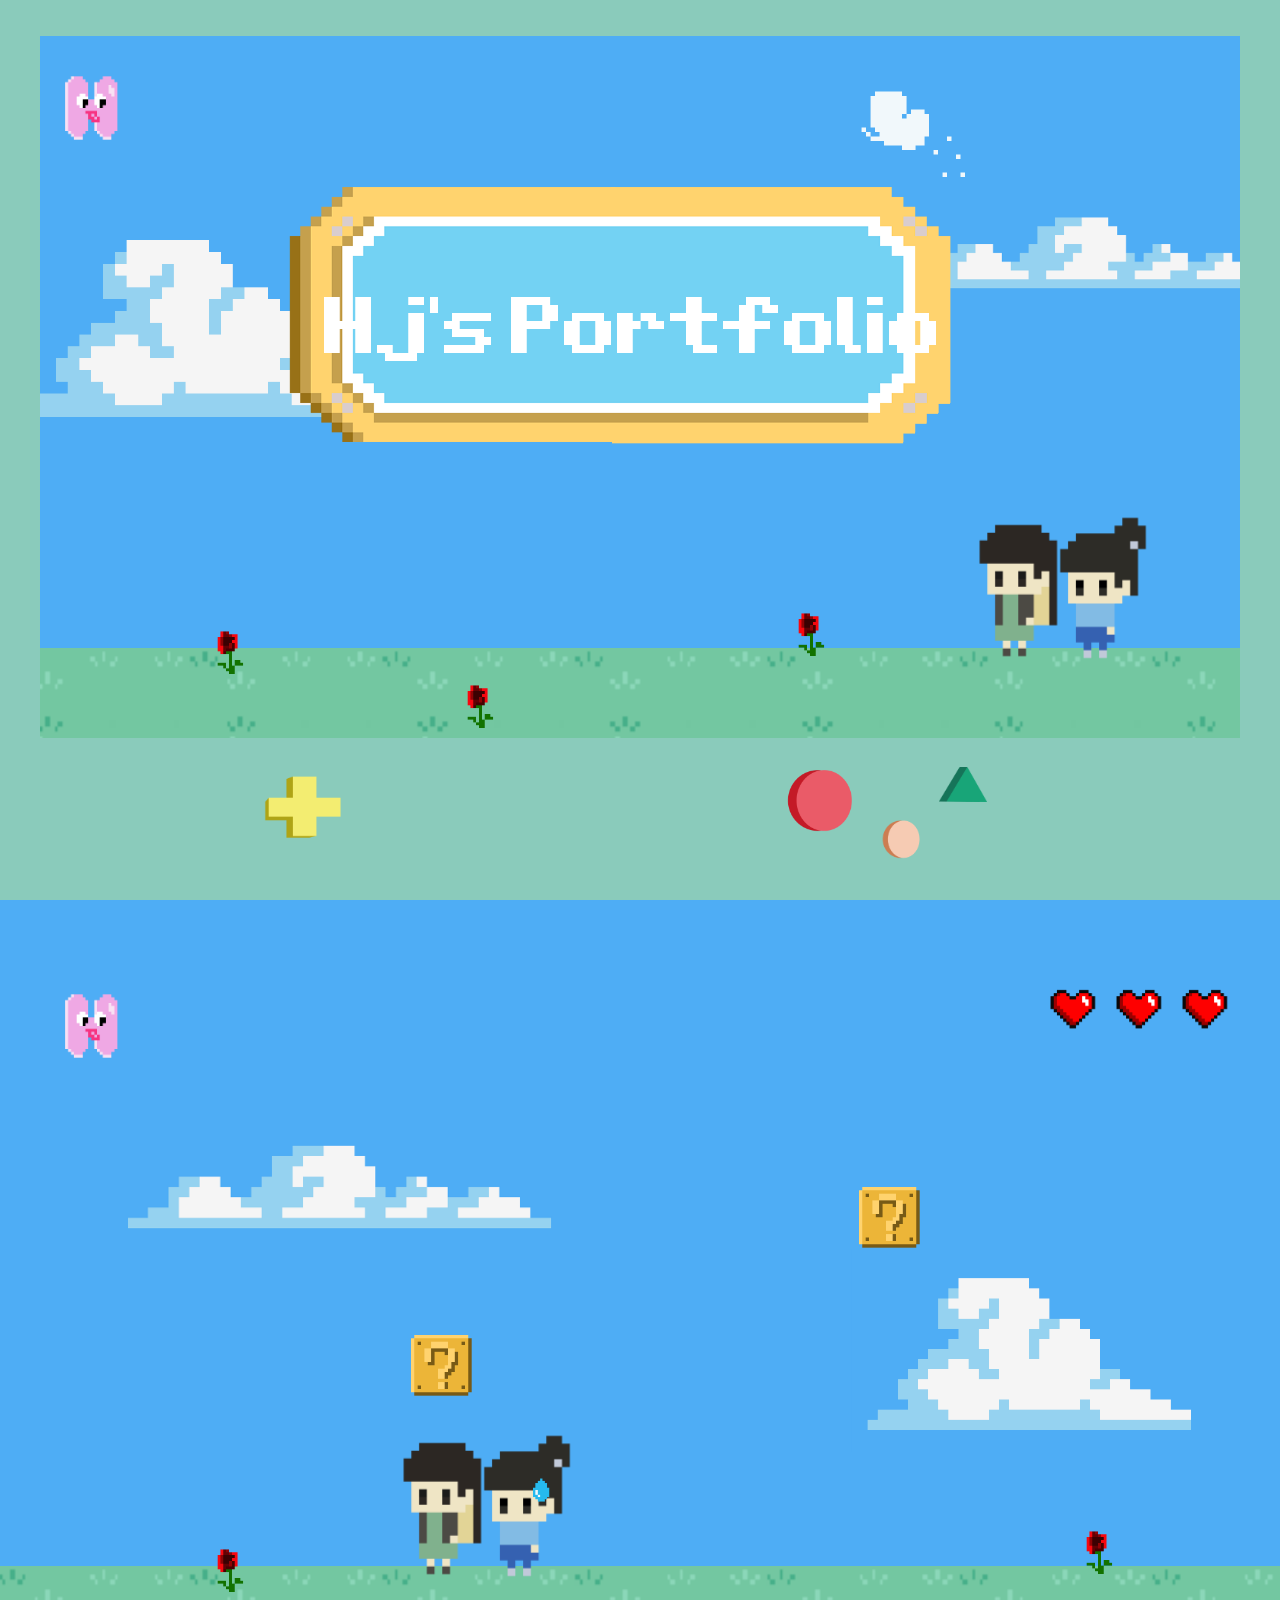
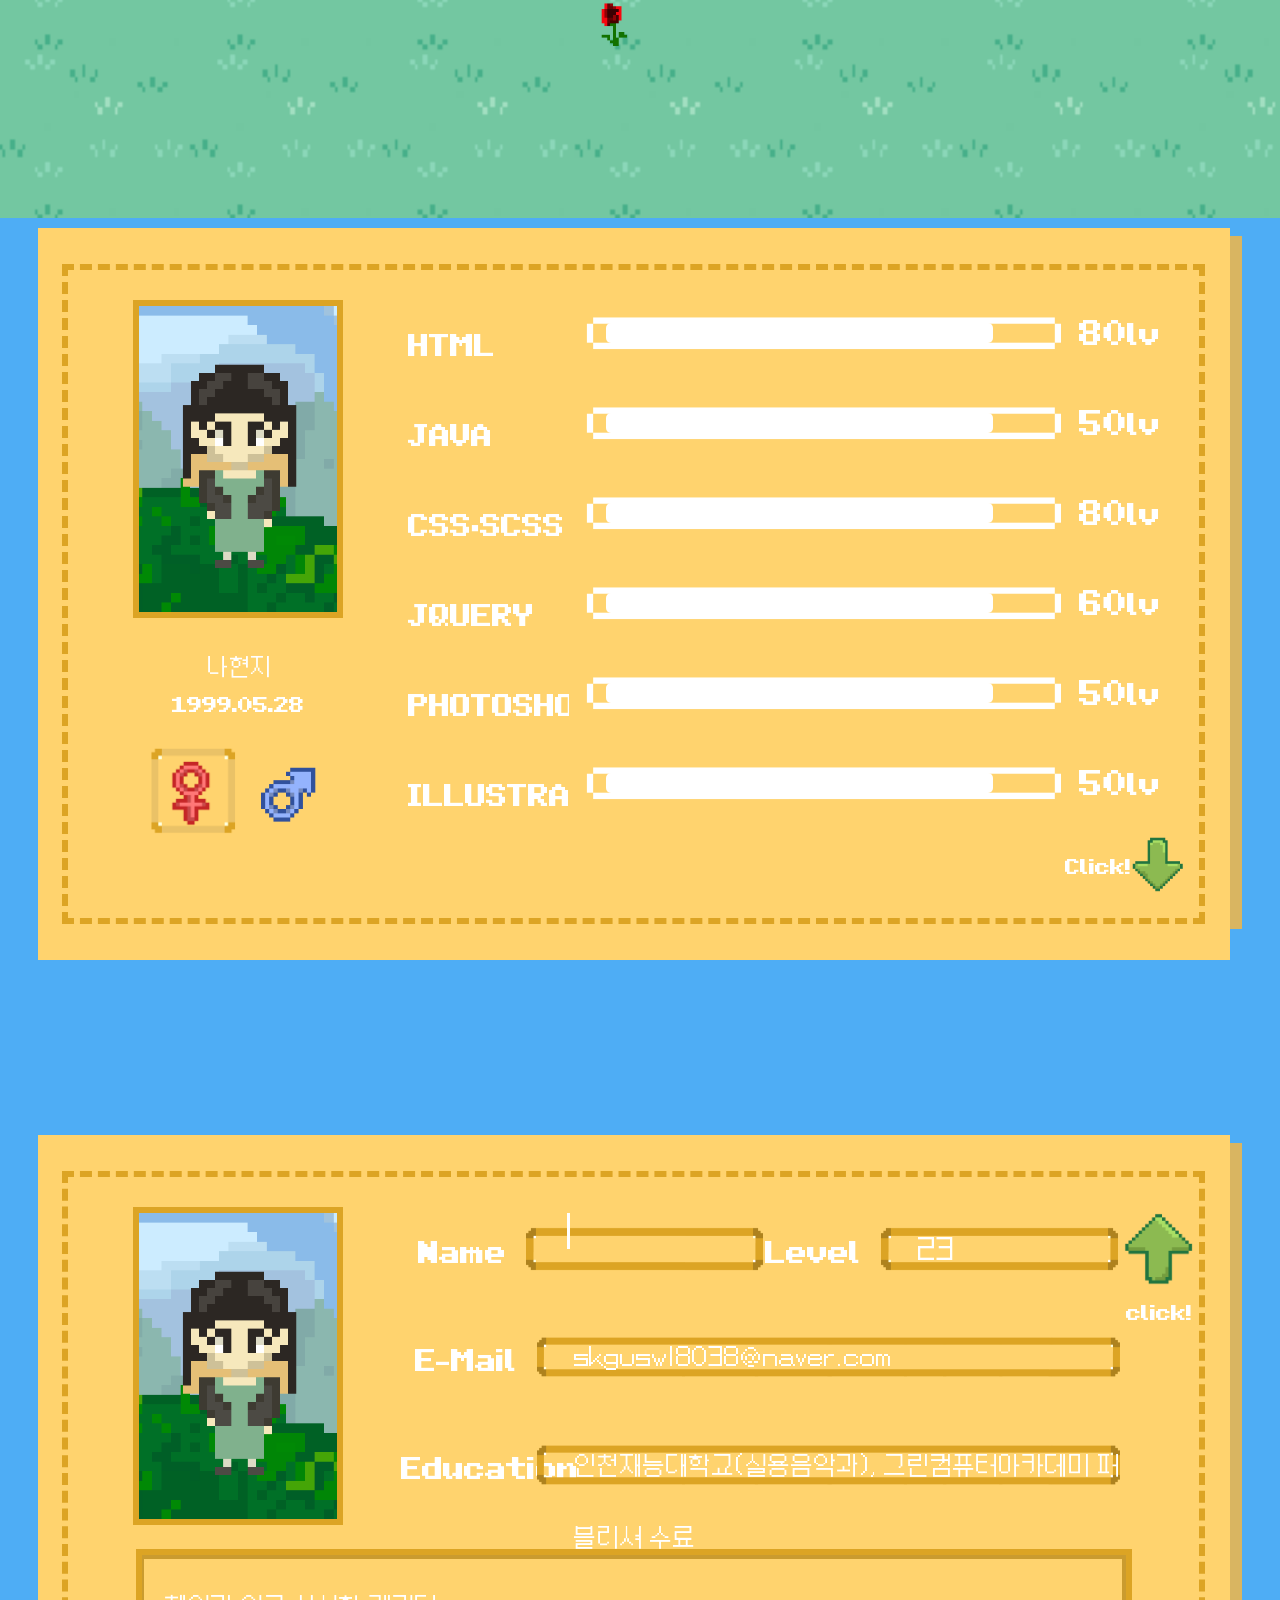
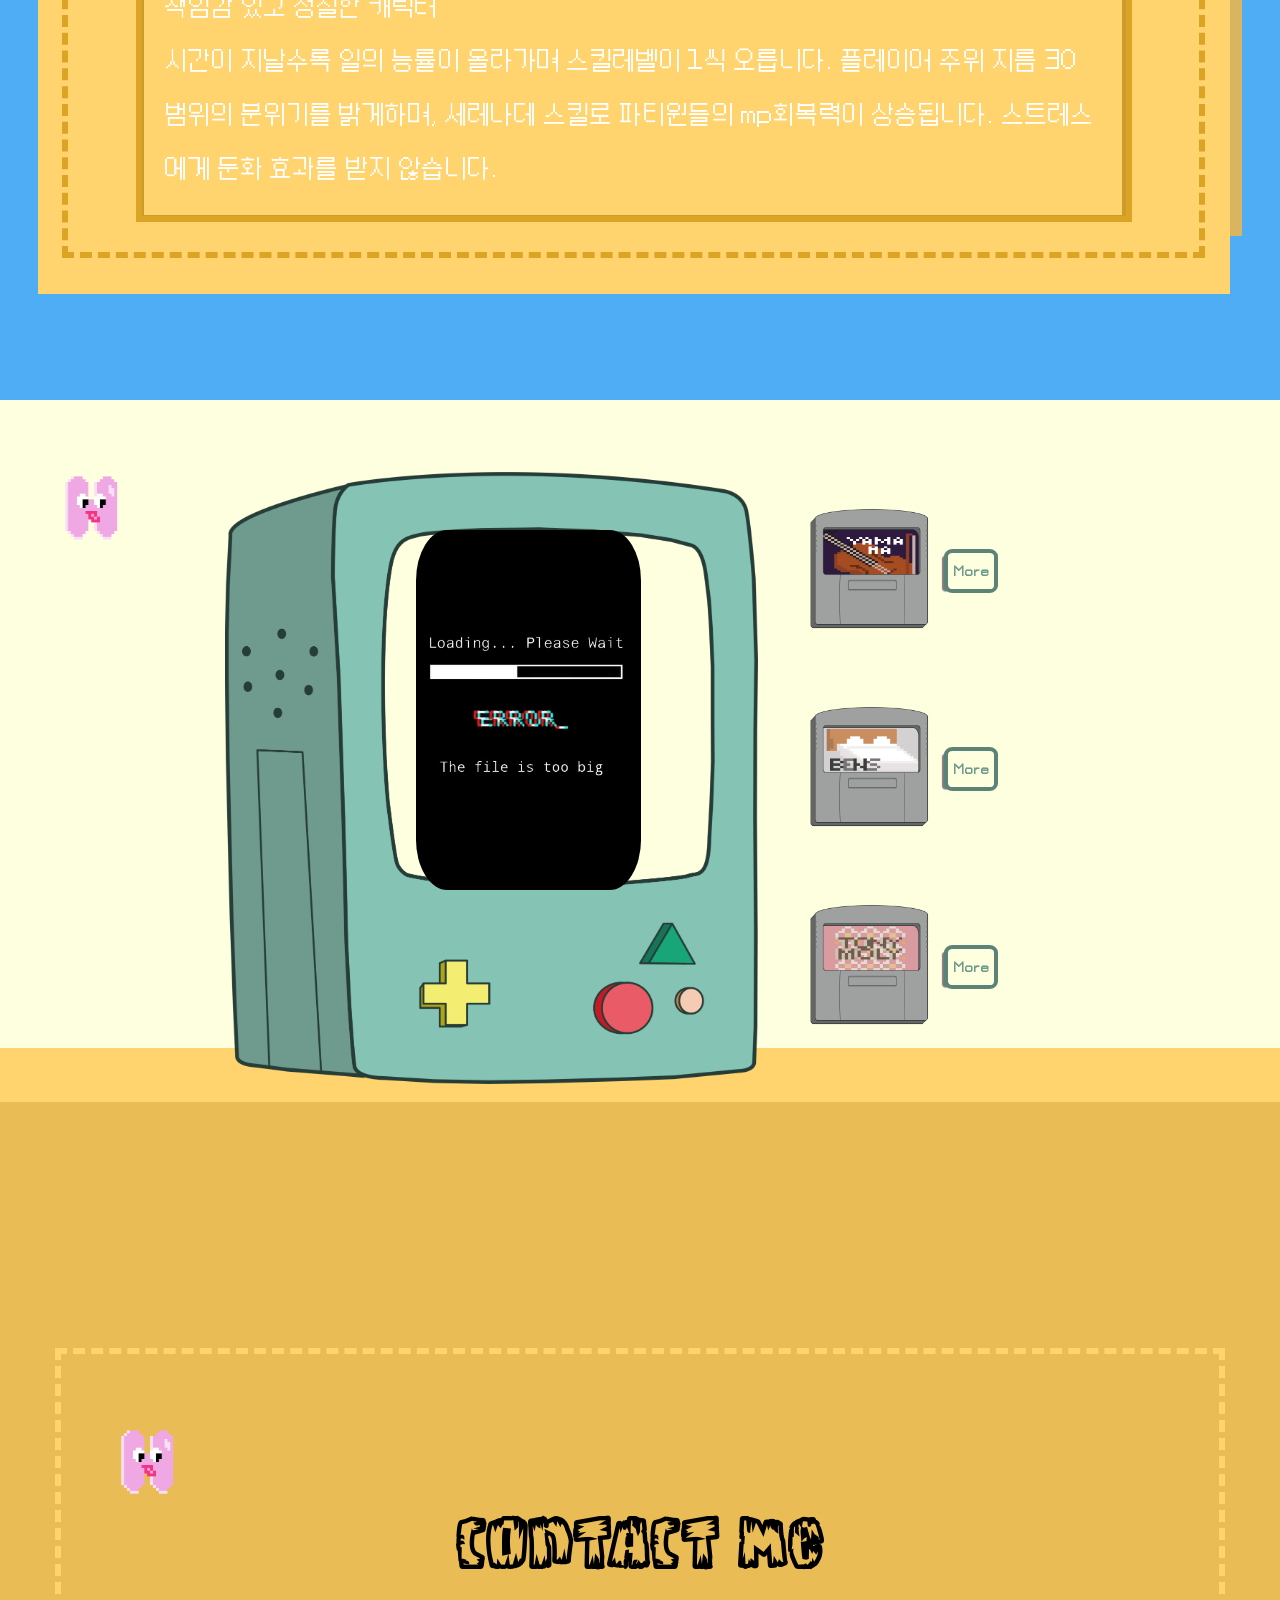
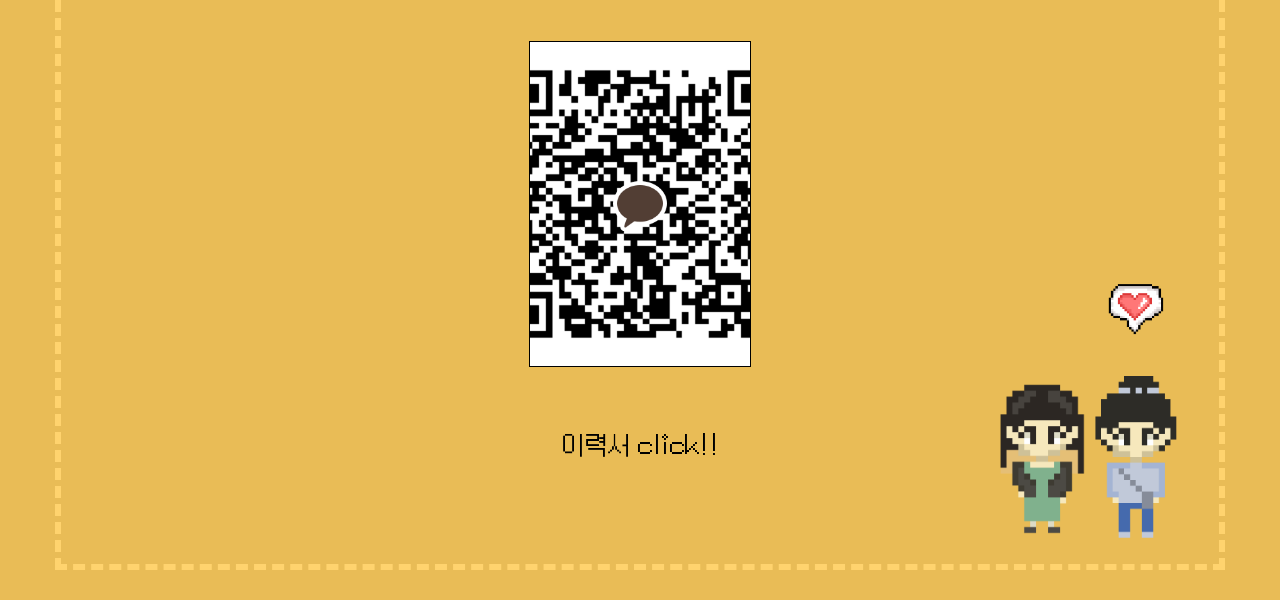
==== commit 526875d1: "all commit" ====
--- a/index.html
+++ b/index.html
@@ -7,7 +7,7 @@
     <title>Document</title>
     <link rel="stylesheet" href="./css/reset.css">
     <link rel="stylesheet" href="./css/myname_pc.min.css">
-    <script src="./js/jquery-3.6.0.min.js"></script>
+    <script src="./js/jquery-1.11.1.min.js"></script>
     <script src="./js/jquery-ui.min.js"></script>
     <script src="./js/myname_pc.js"></script>
 </head>
@@ -31,7 +31,7 @@
         <div class="main main01">
             <div class="mainTop">
                 <div class="first">
-                    <div class="logo" data-img="url"></div>
+                    <div class="logo"></div>
                 </div>
                 <div class="second">
                     <div class="cloud">
@@ -126,49 +126,55 @@
                                 <div class="image">
                                     <div class="per"></div>
                                 </div>
-                                <h5><span>80</span>lv</h5>
+                                <h5><span data-num="80">80</span>lv</h5>
                             </div>
                             <div class="txtGroup">
                                 <h3>java script</h3>
                                 <div class="image">
                                     <div class="per"></div>
                                 </div>
-                                <h5><span>50</span>lv</h5>
+                                <h5><span data-num="50">50</span>lv</h5>
                             </div>
                             <div class="txtGroup">
                                 <h3>css▪scss</h3>
                                 <div class="image">
                                     <div class="per"></div>
                                 </div>
-                                <h5><span>80</span>lv</h5>
+                                <h5><span data-num="80">80</span>lv</h5>
                             </div>
                             <div class="txtGroup">
                                 <h3>jquery</h3>
                                 <div class="image">
                                     <div class="per"></div>
                                 </div>
-                                <h5><span>60</span>lv</h5>
+                                <h5><span data-num="60">60</span>lv</h5>
                             </div>
                             <div class="txtGroup">
                                 <h3>photoshop</h3>
                                 <div class="image">
                                     <div class="per"></div>
                                 </div>
-                                <h5><span>50</span>lv</h5>
+                                <h5><span data-num="50">50</span>lv</h5>
                             </div>
                             <div class="txtGroup">
                                 <h3>illustrator</h3>
                                 <div class="image">
                                     <div class="per"></div>
                                 </div>
-                                <h5><span>50</span>lv</h5>
-                            </div>
-                            <div class="txtGroup">
+                                <h5><span data-num="50">50</span>lv</h5>
+                            </div>
+                            <!-- <div class="txtGroup">
                                 <h3>vue</h3>
                                 <div class="image">
                                     <div class="per"></div>
                                 </div>
                                 <h5><span>10</span>lv</h5>
+                            </div> -->
+                            <div class="alert">
+                                <div class="image" data-img0 ="url('./images/programming/btn01.gif')"  data-img1="url('./images/programming/btn02.gif')" data-img2="url('./images/programming/btn03.gif')" data-img3="url('./images/programming/btn04.gif')" data-img4="url('./images/programming/btn05.gif')" data-img5="url('./images/programming/btn06.gif')" data-img6="url('./images/programming/btn07.gif')"></div>
+                                <div class="txt">
+                                    <p>웹 표준을 준수하고 일관성 있는 문서작업을 합니다.</p>
+                                </div>
                             </div>
                         </div>
                         <div class="btn">
@@ -196,7 +202,7 @@
                                 <div class="infLeft">
                                     <h3>name</h3>
                                     <div class="image">
-                                        <span>나현지</span>
+                                        <span>나</span><span>현</span><span>지</span><i></i>
                                     </div>
                                 </div>
                                 <div class="infright">
@@ -218,16 +224,15 @@
                             <div class="info">
                                 <h3>education</h3>
                                 <div class="image">
-                                    <span>인천재능대학교(실용음악과)</span>
-                                    <span>그린컴퓨터아카데미 퍼블리셔 수료</span>
+                                    <span>인천재능대학교(실용음악과), 그린컴퓨터아카데미 퍼블리셔 수료</span>
                                 </div>
                             </div>                        
                         </div>
                     </div>
                     <div class="menuBtm">
                         <div class="shadow">
-                            <p>성실하고 열심히하는 캐릭터로 시간에따라 <br>어쩌구저쩌구를 하는데 저쩌구 저쩌구를 함
-                            증말 신이나고 어쩌구 저쩌구 신나게 일하는 어쩌구 저쩌구 <br>증말 하기 싫은 포폴이지만 어쩌구저쩌구</p>
+                            <p>책임감 있고 성실한 캐릭터 <br>시간이 지날수록 일의 능률이 올라가며 스킬레벨이 1씩 오릅니다.
+                            플레이어 주위 지름 30 범위의 분위기를 밝게하며, 세레나데 스킬로 파티원들의 mp회복력이 상승됩니다. 스트레스에게 둔화 효과를 받지 않습니다. <br></p>
                         </div>
                     </div>
                 </div>
@@ -254,16 +259,16 @@
             </div>
             <div class="gameRight">
                 <div class="imageGroup ig1">
-                    <div class="image i1"></div>
-                    <div class="btn"></div>
+                    <div class="image i1" data-img ="url(./images/page/page01.png)"></div>
+                    <div class="btn">more</div>
                 </div>
                 <div class="imageGroup ig2">
-                    <div class="image i2"></div>
-                    <div class="btn"></div>
+                    <div class="image i2" data-img ="url(./images/page/page02.png)"></div>
+                    <div class="btn">more</div>
                 </div>
                 <div class="imageGroup ig3">
-                    <div class="image i3"></div>
-                    <div class="btn"></div>
+                    <div class="image i3" data-img ="url(./images/page/page03.png)"></div>
+                    <div class="btn">more</div>
                 </div>
             </div>
             <div class="mainBtm">
--- a/css/myname_pc.min.css
+++ b/css/myname_pc.min.css
@@ -1 +1 @@
-@font-face{font-family:"pixel";src:url("./fonts/Pixel Sans Serif Condensed.ttf") format("truetype")}@font-face{font-family:"tardust";src:url("./fonts/PFStardust.ttf") format("truetype")}@font-face{font-family:"bongus";src:url("./fonts/Bongus Highlight.otf") format("truetype")}html{font-size:4vh}html body{font-size:1vh;font-family:'tardust';position:relative;overflow-y:hidden}.gametop{position:fixed;height:min(1rem,40px);width:100%;background-color:#8acbbb;top:0;left:0;z-index:5;opacity:1;-webkit-transition:opacity 0.5s;transition:opacity 0.5s}.gameleft{position:fixed;background-color:#8acbbb;width:40px;height:100vh;left:0;z-index:5;opacity:1;-webkit-transition:opacity 0.5s;transition:opacity 0.5s}.gameright{position:fixed;background-color:#8acbbb;width:40px;height:100vh;right:0;z-index:5;opacity:1;-webkit-transition:opacity 0.5s;transition:opacity 0.5s}.gamebottom{position:relative;position:fixed;z-index:5;background-color:#8acbbb;height:min(4.5rem,180px);bottom:0;width:100%;opacity:1;-webkit-transition:opacity 0.5s;transition:opacity 0.5s}.gamebottom .btn{position:relative;position:absolute;top:0;width:100%}.gamebottom .btn .btnLeft{background-repeat:no-repeat;background-position:center;background-size:contain;width:calc(100% / 21 * 1.5);height:min(3rem,120px);background-image:url("../images/game/gamebutton.png");position:absolute;left:20%;bottom:-3.5rem}.gamebottom .btn .btnRight{display:-webkit-box;display:-ms-flexbox;display:flex;-webkit-box-pack:justify;-ms-flex-pack:justify;justify-content:space-between;position:relative;position:absolute;width:calc(100% / 21 * 4);right:20%;bottom:min(-3.8rem,152px);height:min(3.5rem,140px)}.gamebottom .btn .btnRight .image{background-repeat:no-repeat;background-position:center;background-size:contain;position:absolute;width:100%}.gamebottom .btn .btnRight .image.i1{background-image:url("../images/game/gamebutton1.png")}.gamebottom .btn .btnRight .image.i2{background-image:url("../images/game/gamebutton2.png")}.gamebottom .btn .btnRight .image.i3{background-image:url("../images/game/gamebutton3.png")}.gamebottom .btn .btnRight .image.i1{width:calc(100% / 4 * 1.3);height:min(3rem,120px)}.gamebottom .btn .btnRight .image.i2{width:calc(100% / 4 * 0.8);height:min(2rem,80px);bottom:0;left:0;right:0;margin:auto}.gamebottom .btn .btnRight .image.i3{width:calc(100% / 4 * 0.8);height:min(2rem,80px);right:15%}.mainWrap{background-color:#4eadf5;height:100vh}.mainWrap:nth-child(6){padding-top:min(0.5rem,20px);padding-bottom:min(1rem,40px)}.mainWrap:nth-child(7){padding-top:min(1rem,40px);padding-bottom:min(1rem,40px)}.mainWrap:nth-child(8){padding-top:min(1.2rem,60px);padding-bottom:min(1rem,40px)}.mainWrap.mainWrap.mainWrap04{position:relative}.mainWrap.mainWrap.mainWrap04 .maintop{position:absolute;height:min(1rem,40px);width:100%;background-color:#8acbbb;top:0;left:0;z-index:4}.mainWrap.mainWrap.mainWrap04 .mainleft{position:absolute;background-color:#8acbbb;width:40px;height:100vh;left:0;z-index:4;top:0}.mainWrap.mainWrap.mainWrap04 .mainright{position:absolute;background-color:#8acbbb;width:40px;height:100vh;right:0;z-index:4;top:0}.mainWrap.mainWrap.mainWrap04 .mainbottom{position:relative;position:absolute;z-index:4;background-color:#8acbbb;height:min(4.5rem,180px);bottom:0;width:100%}.mainWrap.mainWrap.mainWrap04 .mainbottom .btnLeft{background-repeat:no-repeat;background-position:center;background-size:contain;width:calc(100% / 21 * 1.5);height:min(3rem,120px);background-image:url("../images/game/gamebutton.png");position:absolute;left:20%;bottom:0.5rem;z-index:4}.mainWrap.mainWrap.mainWrap04 .mainbottom .btnRight{display:-webkit-box;display:-ms-flexbox;display:flex;-webkit-box-pack:justify;-ms-flex-pack:justify;justify-content:space-between;position:relative;position:absolute;width:calc(100% / 21 * 4);right:20%;bottom:0;height:min(3.5rem,140px)}.mainWrap.mainWrap.mainWrap04 .mainbottom .btnRight .image{background-repeat:no-repeat;background-position:center;background-size:contain;position:absolute;width:100%}.mainWrap.mainWrap.mainWrap04 .mainbottom .btnRight .image.i1{background-image:url("../images/game/gamebutton1.png")}.mainWrap.mainWrap.mainWrap04 .mainbottom .btnRight .image.i2{background-image:url("../images/game/gamebutton2.png")}.mainWrap.mainWrap.mainWrap04 .mainbottom .btnRight .image.i3{background-image:url("../images/game/gamebutton3.png")}.mainWrap.mainWrap.mainWrap04 .mainbottom .btnRight .image.i1{width:calc(100% / 4 * 1.3);height:min(3rem,120px)}.mainWrap.mainWrap.mainWrap04 .mainbottom .btnRight .image.i2{width:calc(100% / 4 * 0.8);height:min(2rem,80px);bottom:0;left:0;right:0;margin:auto}.mainWrap.mainWrap.mainWrap04 .mainbottom .btnRight .image.i3{width:calc(100% / 4 * 0.8);height:min(2rem,80px);right:15%}.mainWrap .main{position:relative;width:100%;height:100vh}.mainWrap .main .mainTop{position:absolute;top:0;width:100%}.mainWrap .main .mainTop .first{position:relative;height:20vh}.mainWrap .main .mainTop .first .logo{position:absolute;cursor:pointer;background-repeat:no-repeat;background-position:center;background-size:contain;background-image:url("../images/main1/logo md 1.gif");width:calc(100% / 21 * 1.5);height:min(3rem,120px);top:min(1.5rem,60px);left:4%}.mainWrap .main .mainTop .first .logo:hover{background-image:url("../images/main1/logo md 2.gif")}.mainWrap .main .mainTop .second{position:relative;height:40vh}.mainWrap .main .mainTop .second .cloud{display:-webkit-box;display:-ms-flexbox;display:flex;-webkit-box-pack:justify;-ms-flex-pack:justify;justify-content:space-between;position:absolute;width:100%}.mainWrap .main .mainTop .second .cloud .image{background-repeat:no-repeat;background-position:center;background-size:contain;background-repeat:no-repeat;background-position:center;background-size:contain}.mainWrap .main .mainTop .second .cloud .image.i1{background-image:url("../images/main1/cloud1.png")}.mainWrap .main .mainTop .second .cloud .image.i2{background-image:url("../images/main1/cloud2.png")}.mainWrap .main .mainTop .second .cloud .image.i1{width:calc(100% / 21 * 7);height:min(8rem,320px);-webkit-animation-name:'cloud';animation-name:'cloud';-webkit-animation-duration:4.5s;animation-duration:4.5s;-webkit-animation-iteration-count:infinite;animation-iteration-count:infinite;-webkit-animation-timing-function:linear;animation-timing-function:linear}.mainWrap .main .mainTop .second .cloud .image.i2{width:calc(100% / 21 * 6);height:min(4rem,160px);-webkit-animation-name:'cloud2';animation-name:'cloud2';-webkit-animation-duration:4.5s;animation-duration:4.5s;-webkit-animation-iteration-count:infinite;animation-iteration-count:infinite;-webkit-animation-timing-function:linear;animation-timing-function:linear}.mainWrap .main .mainTop .second .title{background-repeat:no-repeat;background-position:center;background-size:contain;position:relative;position:absolute;background-image:url("../images/main1/main.png");height:min(11rem,440px);width:calc(100% / 21 * 12);margin:auto;left:0;right:0;top:min(-1.5rem,-60px)}.mainWrap .main .mainTop .second .title h2{font-size:min(7em,70px);color:#fff;font-family:'pixel';text-transform:capitalize;line-height:min(11rem,440px);text-align:center;margin-right:2%}.mainWrap .main .mainTop .second .title h2::-moz-selection{background-color:transparent;color:#efa8e4;text-shadow:2px 2px 2px #fff}.mainWrap .main .mainTop .second .title h2::selection{background-color:transparent;color:#efa8e4;text-shadow:2px 2px 2px #fff}.mainWrap .main .mainTop .second .title h2::-moz-selection{background-color:transparent;color:#efa8e4;text-shadow:2px 2px 2px #fff}.mainWrap .main .mainTop .second .title .fly{background-repeat:no-repeat;background-position:center;background-size:contain;position:absolute;background-image:url("../images/main1/flymd.png");width:calc(100% / 12 * 2.5);height:min(4rem,160px);right:5%;top:min(-1.5rem,-60px);-webkit-animation-name:'fly';animation-name:'fly';-webkit-animation-duration:7s;animation-duration:7s}.mainWrap .main .mainBottom{width:100%;position:absolute;bottom:0;height:min(11rem,440px)}.mainWrap .main .mainBottom .flower{position:relative;position:absolute;left:0;bottom:0;width:75%;height:min(6rem,240px);height:min(7rem,280px)}.mainWrap .main .mainBottom .flower .image{background-repeat:no-repeat;background-position:center;background-size:contain;background-image:url("../images/main1/flowermd.png");width:calc(100% / 21 * 2);height:min(3rem,120px);position:absolute;z-index:1}.mainWrap .main .mainBottom .flower .image.i1{top:-1.5rem;left:20%}.mainWrap .main .mainBottom .flower .image.i2{left:46%;top:0}.mainWrap .main .mainBottom .flower .image.i3{right:10%;top:-2rem}.mainWrap .main .mainBottom .me{position:relative;position:absolute;width:25%;right:0}.mainWrap .main .mainBottom .me .image{background-repeat:no-repeat;background-position:center;background-size:contain;position:absolute;height:min(4.5rem,180px);width:calc(100% / 5 * 1.8);z-index:1;top:0}.mainWrap .main .mainBottom .me .image.i1{background-image:url("../images/main1/me1.png")}.mainWrap .main .mainBottom .me .image.i2{background-image:url("../images/main1/me2.png")}.mainWrap .main .mainBottom .me .image.i1.on{-webkit-animation-name:'mainme1';animation-name:'mainme1';-webkit-animation-duration:2s;animation-duration:2s}.mainWrap .main .mainBottom .me .image.i2{left:25%}.mainWrap .main .mainBottom .me .image.i2.onn{-webkit-animation-name:'mainme1';animation-name:'mainme1';-webkit-animation-duration:2s;animation-duration:2s;-webkit-animation-delay:2s;animation-delay:2s}.mainWrap .main .mainBottom .bottomimg{background-repeat:no-repeat;background-position:center;background-size:cover;position:relative;position:absolute;background-image:url("../images/bg/bgbtm.png");width:100%;height:min(7rem,280px);background-color:green;bottom:0}.mainWrap .main.main02{height:100vh}.mainWrap .main.main02 .first{position:relative}.mainWrap .main.main02 .first .heart{display:-webkit-box;display:-ms-flexbox;display:flex;-webkit-box-pack:justify;-ms-flex-pack:justify;justify-content:space-between;width:calc(100% / 21 * 3);margin-left:auto;position:absolute;right:4%;top:min(1rem,40px)}.mainWrap .main.main02 .first .heart .image{background-repeat:no-repeat;background-position:center;background-size:contain;background-image:url("../images/main1/heart.png");height:min(3rem,120px);width:calc(100% / 3 - 10px)}.mainWrap .main.main02 .second .cloud .image.i1{margin-left:10%;margin-top:min(-0.5rem,-20px);background-image:url("../images/main1/cloud2.png");height:6rem}.mainWrap .main.main02 .second .cloud .image.i2{margin-right:5%;margin-top:min(3rem,120px);background-image:url("../images/main1/cloud1.png");width:calc(100% / 21 * 6);height:min(8rem,320px)}.mainWrap .main.main02 .second .box{position:relative;width:50%;margin:0 auto;height:min(8rem,320px)}.mainWrap .main.main02 .second .box .image{background-repeat:no-repeat;background-position:center;background-size:contain;background-image:url("../images/main1/box.png");position:absolute;z-index:1;width:20%;height:min(3rem,120px)}.mainWrap .main.main02 .second .box .image.i1{bottom:min(-1rem,-40px);left:10%}.mainWrap .main.main02 .second .box .image.i2{top:min(2rem,80px);right:0}.mainWrap .main.main02 .mainBottom .flower .image.i2{left:60%}.mainWrap .main.main02 .mainBottom .flower .image.i3{right:-20%}.mainWrap .main.main02 .mainBottom .me{position:absolute;left:30%}.mainWrap .main.main02 .mainBottom .me .image.i1{-webkit-animation-name:'mainme2';animation-name:'mainme2';-webkit-animation-duration:2s;animation-duration:2s;-webkit-animation-iteration-count:infinite;animation-iteration-count:infinite}.mainWrap .main.main02 .mainBottom .me .image.i2{position:relative;-webkit-animation-name:none;animation-name:none}.mainWrap .main.main02 .mainBottom .me .image.i2 .water{background-repeat:no-repeat;background-position:center;background-size:contain;background-image:url("../images/main1/water.png");position:absolute;width:30%;height:min(0.75rem,30px);right:18%;top:1.5rem;-webkit-animation-name:'water';animation-name:'water';-webkit-animation-duration:2s;animation-duration:2s}.mainWrap .main.main03{position:relative;background-color:#d9b561;width:94%;margin:0 auto;height:77vh}.mainWrap .main.main03 .menu{padding:2%;padding-top:min(1rem,40px);padding-bottom:min(1rem,40px);background-color:#ffd36e;width:99%;position:absolute;top:-8px}.mainWrap .main.main03 .menu .outli{display:-webkit-box;display:-ms-flexbox;display:flex;-webkit-box-pack:justify;-ms-flex-pack:justify;justify-content:space-between;border:6px dashed #dca424}.mainWrap .main.main03 .menu .outli .mnLeft{width:calc(100% / 20 * 6)}.mainWrap .main.main03 .menu .outli .mnLeft .char{background-repeat:no-repeat;background-position:center;background-size:cover;width:calc(100% / 6 * 3.5);height:min(8.5rem,340px);outline:6px solid #dca424;margin:0 auto;margin-top:min(1rem,40px);background-image:url("../images/main1/bgcbig.gif");padding-top:50px}.mainWrap .main.main03 .menu .outli .mnLeft .char .image{background-repeat:no-repeat;background-position:center;background-size:contain;background-image:url("../images/main1/main_me.gif");width:70%;height:min(6rem,240px);margin:0 auto}.mainWrap .main.main03 .menu .outli .mnLeft .info{margin-top:min(1rem,40px)}.mainWrap .main.main03 .menu .outli .mnLeft .info .top h4{text-align:center;font-size:min(2.8em,28px);line-height:min(1rem,40px);color:#fff}.mainWrap .main.main03 .menu .outli .mnLeft .info .top h4:nth-child(2){font-size:min(2em,20px);font-family:pixel}.mainWrap .main.main03 .menu .outli .mnLeft .info .top h4::-moz-selection{color:#fc0;background-color:#fff}.mainWrap .main.main03 .menu .outli .mnLeft .info .top h4::selection{color:#fc0;background-color:#fff}.mainWrap .main.main03 .menu .outli .mnLeft .info .top h4::-moz-selection{color:#fc0;background-color:#fff}.mainWrap .main.main03 .menu .outli .mnLeft .info .btm{display:-webkit-box;display:-ms-flexbox;display:flex;-webkit-box-pack:justify;-ms-flex-pack:justify;justify-content:space-between;width:50%;margin:0 auto;margin-top:min(1rem,40px)}.mainWrap .main.main03 .menu .outli .mnLeft .info .btm .image{background-repeat:no-repeat;background-position:center;background-size:contain;position:relative;width:calc(50% - 10px);height:min(2rem,80px)}.mainWrap .main.main03 .menu .outli .mnLeft .info .btm .image.i1{background-image:url("../images/main1/bottom1.gif")}.mainWrap .main.main03 .menu .outli .mnLeft .info .btm .image.i2{background-image:url("../images/main1/bottom2.gif")}.mainWrap .main.main03 .menu .outli .mnLeft .info .btm .image.i1::after{background-repeat:no-repeat;background-position:center;background-size:contain;background-image:url("../images/main1/bottom.gif");position:absolute;content:'';display:block;width:115%;height:min(2.5rem,100px);top:min(-0.25rem,-10px);left:-5%}.mainWrap .main.main03 .menu .outli .mnRight{width:calc(100% / 20 * 14)}.mainWrap .main.main03 .menu .outli .mnRight .riTop{padding-right:5%;padding-top:min(1rem,40px)}.mainWrap .main.main03 .menu .outli .mnRight .riTop .txtGroup{display:-webkit-box;display:-ms-flexbox;display:flex;-webkit-box-pack:justify;-ms-flex-pack:justify;justify-content:space-between;font-family:pixel;color:#fff}.mainWrap .main.main03 .menu .outli .mnRight .riTop .txtGroup h3{font-size:min(2.5rem,25px);line-height:min(2rem,80px);text-transform:uppercase;width:calc(100% / 14 * 3);height:min(2rem,80px)}.mainWrap .main.main03 .menu .outli .mnRight .riTop .txtGroup h3::-moz-selection{color:#fc0;background-color:#fff}.mainWrap .main.main03 .menu .outli .mnRight .riTop .txtGroup h3::selection{color:#fc0;background-color:#fff}.mainWrap .main.main03 .menu .outli .mnRight .riTop .txtGroup h3::-moz-selection{color:#fc0;background-color:#fff}.mainWrap .main.main03 .menu .outli .mnRight .riTop .txtGroup .image{background-repeat:no-repeat;background-position:center;background-size:contain;background-image:url("../images/main1/perbar.png");width:calc(100% / 14 * 9);height:min(1.5rem,60px);position:relative}.mainWrap .main.main03 .menu .outli .mnRight .riTop .txtGroup .image .per{width:80%;height:20px;position:absolute;background-color:#fff;margin:auto;top:0;bottom:0;border-radius:5px;left:5%}.mainWrap .main.main03 .menu .outli .mnRight .riTop .txtGroup h5{font-size:min(2.8em,28px)}.mainWrap .main.main03 .menu .outli .mnRight .riTop .txtGroup h5::-moz-selection{color:#fc0;background-color:#fff}.mainWrap .main.main03 .menu .outli .mnRight .riTop .txtGroup h5::selection{color:#fc0;background-color:#fff}.mainWrap .main.main03 .menu .outli .mnRight .riTop .txtGroup h5::-moz-selection{color:#fc0;background-color:#fff}.mainWrap .main.main03 .menu .outli .mnRight .riTop .txtGroup h5 span{font-size:min(2.8em,28px)}.mainWrap .main.main03 .menu .outli .mnRight .riTop .txtGroup h5 span::-moz-selection{color:#fc0;background-color:#fff}.mainWrap .main.main03 .menu .outli .mnRight .riTop .txtGroup h5 span::selection{color:#fc0;background-color:#fff}.mainWrap .main.main03 .menu .outli .mnRight .riTop .txtGroup h5 span::-moz-selection{color:#fc0;background-color:#fff}.mainWrap .main.main03 .menu .outli .mnRight .btn{display:-webkit-box;display:-ms-flexbox;display:flex;-webkit-box-pack:justify;-ms-flex-pack:justify;justify-content:space-between;width:calc(100% / 20 * 3);margin-left:auto;margin-right:2%}.mainWrap .main.main03 .menu .outli .mnRight .btn h4{font-size:min(2em,20px);color:#fff;line-height:min(2rem,80px);text-transform:capitalize;font-family:pixel;cursor:pointer}.mainWrap .main.main03 .menu .outli .mnRight .btn h4::-moz-selection{color:#ff33ff;background-color:transparent;text-shadow:2px 2px 2px #fff}.mainWrap .main.main03 .menu .outli .mnRight .btn h4::selection{color:#ff33ff;background-color:transparent;text-shadow:2px 2px 2px #fff}.mainWrap .main.main03 .menu .outli .mnRight .btn h4::-moz-selection{color:#ff33ff;background-color:transparent;text-shadow:2px 2px 2px #fff}.mainWrap .main.main03 .menu .outli .mnRight .btn .image{background-repeat:no-repeat;background-position:center;background-size:contain;background-image:url("../images/main1/down.gif");width:calc(100% / 3 * 1.5);height:min(2rem,80px);margin-bottom:min(0.5rem,20px);position:relative;cursor:pointer}.mainWrap .main.main04{position:relative;background-color:#d9b561;width:94%;margin:0 auto;height:77vh}.mainWrap .main.main04 .menu{padding:2%;padding-top:min(1rem,40px);padding-bottom:min(1rem,40px);background-color:#ffd36e;width:99%;position:absolute;top:-8px}.mainWrap .main.main04 .menu .outline{border:6px dashed #dca424;padding-bottom:min(1rem,40px)}.mainWrap .main.main04 .menu .outline .menuTop{display:-webkit-box;display:-ms-flexbox;display:flex;-webkit-box-pack:justify;-ms-flex-pack:justify;justify-content:space-between}.mainWrap .main.main04 .menu .outline .menuTop .left{width:calc(100% / 20 * 6)}.mainWrap .main.main04 .menu .outline .menuTop .left .image{background-repeat:no-repeat;background-position:center;background-size:cover;width:calc(100% / 6 * 3.5);height:min(8.5rem,340px);outline:6px solid #dca424;margin:0 auto;margin-top:min(1rem,40px);background-image:url("../images/main1/bgcbig.gif");padding-top:50px}.mainWrap .main.main04 .menu .outline .menuTop .left .image .char{background-repeat:no-repeat;background-position:center;background-size:contain;background-image:url("../images/main1/main_me.gif");width:70%;height:min(6rem,240px);margin:0 auto}.mainWrap .main.main04 .menu .outline .menuTop .right{margin-top:min(1rem,40px);width:calc(100% / 20 * 14);color:#fff}.mainWrap .main.main04 .menu .outline .menuTop .right h3{font-size:min(3.5em,35px);font-family:pixel;text-transform:capitalize;width:calc(100% / 14 * 3);font-size:min(2.8em,28px)}.mainWrap .main.main04 .menu .outline .menuTop .right h3::-moz-selection{color:#fc0;background-color:#fff}.mainWrap .main.main04 .menu .outline .menuTop .right h3::selection{color:#fc0;background-color:#fff}.mainWrap .main.main04 .menu .outline .menuTop .right h3::-moz-selection{color:#fc0;background-color:#fff}.mainWrap .main.main04 .menu .outline .menuTop .right .infofir{width:100%;display:-webkit-box;display:-ms-flexbox;display:flex}.mainWrap .main.main04 .menu .outline .menuTop .right .infofir .infLeft{display:-webkit-box;display:-ms-flexbox;display:flex;-webkit-box-pack:justify;-ms-flex-pack:justify;justify-content:space-between;width:50%}.mainWrap .main.main04 .menu .outline .menuTop .right .infofir .infLeft h3{line-height:min(2rem,80px);width:calc(100% / 6 * 2 - 20px);text-align:right;font-size:min(2.8em,28px)}.mainWrap .main.main04 .menu .outline .menuTop .right .infofir .infLeft h3::-moz-selection{color:#fc0;background-color:#fff}.mainWrap .main.main04 .menu .outline .menuTop .right .infofir .infLeft h3::selection{color:#fc0;background-color:#fff}.mainWrap .main.main04 .menu .outline .menuTop .right .infofir .infLeft h3::-moz-selection{color:#fc0;background-color:#fff}.mainWrap .main.main04 .menu .outline .menuTop .right .infofir .infLeft .image{background-repeat:no-repeat;background-position:center;background-size:contain;background-image:url("../images/main1/mainbar.png");width:calc(100% / 6 * 4);padding-left:10%}.mainWrap .main.main04 .menu .outline .menuTop .right .infofir .infLeft .image span{font-size:min(3.5em,35px);line-height:min(2rem,80px)}.mainWrap .main.main04 .menu .outline .menuTop .right .infofir .infLeft .image span::-moz-selection{color:#f597e7;background-color:transparent;text-shadow:2px 2px 2px #fff}.mainWrap .main.main04 .menu .outline .menuTop .right .infofir .infLeft .image span::selection{color:#f597e7;background-color:transparent;text-shadow:2px 2px 2px #fff}.mainWrap .main.main04 .menu .outline .menuTop .right .infofir .infLeft .image span::-moz-selection{color:#f597e7;background-color:transparent;text-shadow:2px 2px 2px #fff}.mainWrap .main.main04 .menu .outline .menuTop .right .infofir .infright{display:-webkit-box;display:-ms-flexbox;display:flex;-webkit-box-pack:justify;-ms-flex-pack:justify;justify-content:space-between;width:50%}.mainWrap .main.main04 .menu .outline .menuTop .right .infofir .infright h3{line-height:min(2rem,80px);width:calc(100% / 6 * 2 - 20px);text-align:right}.mainWrap .main.main04 .menu .outline .menuTop .right .infofir .infright .image{background-repeat:no-repeat;background-position:center;background-size:contain;background-image:url("../images/main1/mainbar.png");width:calc(100% / 6 * 4);padding-left:10%}.mainWrap .main.main04 .menu .outline .menuTop .right .infofir .infright .image span{font-size:min(3.5em,35px);line-height:min(2rem,80px)}.mainWrap .main.main04 .menu .outline .menuTop .right .infofir .infright .image span::-moz-selection{color:#f597e7;background-color:transparent;text-shadow:2px 2px 2px #fff}.mainWrap .main.main04 .menu .outline .menuTop .right .infofir .infright .image span::selection{color:#f597e7;background-color:transparent;text-shadow:2px 2px 2px #fff}.mainWrap .main.main04 .menu .outline .menuTop .right .infofir .infright .image span::-moz-selection{color:#f597e7;background-color:transparent;text-shadow:2px 2px 2px #fff}.mainWrap .main.main04 .menu .outline .menuTop .right .infofir .btn{background-repeat:no-repeat;background-position:center;background-size:contain;background-image:url("../images/main1/upmd.gif");position:relative;margin-left:auto;width:calc(100% / 13 * 1.5);height:min(2rem,80px);cursor:pointer}.mainWrap .main.main04 .menu .outline .menuTop .right .infofir .btn h4{font-size:min(2em,20px);font-family:pixel;position:absolute;bottom:min(-1rem,-40px);text-align:center;margin:auto;left:0;right:0}.mainWrap .main.main04 .menu .outline .menuTop .right .infofir .btn h4::-moz-selection{color:#ff33ff;background-color:transparent;text-shadow:2px 2px 2px #fff}.mainWrap .main.main04 .menu .outline .menuTop .right .infofir .btn h4::selection{color:#ff33ff;background-color:transparent;text-shadow:2px 2px 2px #fff}.mainWrap .main.main04 .menu .outline .menuTop .right .infofir .btn h4::-moz-selection{color:#ff33ff;background-color:transparent;text-shadow:2px 2px 2px #fff}.mainWrap .main.main04 .menu .outline .menuTop .info{position:relative;display:-webkit-box;display:-ms-flexbox;display:flex;-webkit-box-pack:justify;-ms-flex-pack:justify;justify-content:space-between;width:90%;margin-top:min(1rem,40px)}.mainWrap .main.main04 .menu .outline .menuTop .info h3{text-align:right;width:calc(100% / 13 * 2);line-height:min(2rem,80px)}.mainWrap .main.main04 .menu .outline .menuTop .info .image{background-repeat:no-repeat;background-position:center;background-size:contain;background-image:url("../images/main1/mainlonglongbar.png");width:calc(100% / 13 * 11 - 20px);height:min(2rem,80px);padding-left:5%}.mainWrap .main.main04 .menu .outline .menuTop .info .image span{font-size:min(3em,30px);line-height:min(2rem,80px)}.mainWrap .main.main04 .menu .outline .menuTop .info .image span::-moz-selection{color:#f597e7;background-color:transparent;text-shadow:2px 2px 2px #fff}.mainWrap .main.main04 .menu .outline .menuTop .info .image span::selection{color:#f597e7;background-color:transparent;text-shadow:2px 2px 2px #fff}.mainWrap .main.main04 .menu .outline .menuTop .info .image span::-moz-selection{color:#f597e7;background-color:transparent;text-shadow:2px 2px 2px #fff}.mainWrap .main.main04 .menu .outline .menuTop .info:nth-child(3) h3{position:absolute;left:-5%}.mainWrap .main.main04 .menu .outline .menuTop .info:nth-child(3) .image{position:absolute;right:0}.mainWrap .main.main04 .menu .outline .menuBtm{width:87%;outline:6px solid #dca424;margin:0 auto;margin-top:min(1rem,40px)}.mainWrap .main.main04 .menu .outline .menuBtm .shadow{border-top:4px solid #ca9b2f;border-left:2px solid #ca9b2f;border-right:4px solid #ca9b2f;border-bottom:1px solid #ca9b2f;padding:20px}.mainWrap .main.main04 .menu .outline .menuBtm .shadow p{font-size:min(3em,30px);line-height:min(1.5rem,60px);color:#fff}.mainWrap .main.main04 .menu .outline .menuBtm .shadow p::-moz-selection{color:#f597e7;background-color:transparent;text-shadow:2px 2px 2px #fff}.mainWrap .main.main04 .menu .outline .menuBtm .shadow p::selection{color:#f597e7;background-color:transparent;text-shadow:2px 2px 2px #fff}.mainWrap .main.main04 .menu .outline .menuBtm .shadow p::-moz-selection{color:#f597e7;background-color:transparent;text-shadow:2px 2px 2px #fff}.mainWrap.mainWrap05{background-color:#feffde}.mainWrap.mainWrap05 .main.main05{position:relative;height:100vh}.mainWrap.mainWrap05 .main.main05 .logo{background-repeat:no-repeat;background-position:center;background-size:contain;background-image:url("../images/main1/logo big 1.gif");position:absolute;width:calc(100% / 21 * 1.5);height:min(3rem,120px);top:min(1.5rem,60px);left:4%;cursor:pointer}.mainWrap.mainWrap05 .main.main05 .logo:hover{background-image:url("../images/main1/logo big 2.gif")}.mainWrap.mainWrap05 .main.main05 .gameLeft{background-repeat:no-repeat;background-position:center;background-size:contain;background-image:url("../images/main1/bmo.png");position:relative;position:absolute;z-index:1;left:17%;bottom:min(6rem,240px);width:calc(100% / 21 * 9);height:min(20rem,800px);height:min(17rem,680px)}.mainWrap.mainWrap05 .main.main05 .gameRight{position:absolute;top:min(2rem,80px);right:0;width:calc(100% / 21 * 8);z-index:3}.mainWrap.mainWrap05 .main.main05 .gameRight .imageGroup{width:calc(100% / 8 * 5)}.mainWrap.mainWrap05 .main.main05 .gameRight .imageGroup .image{background-repeat:no-repeat;background-position:center;background-size:contain;width:calc(100% / 5 * 2.5);height:min(5.5rem,220px);cursor:pointer}.mainWrap.mainWrap05 .main.main05 .gameRight .imageGroup .image.i1{background-image:url("../images/main1/chip1.png")}.mainWrap.mainWrap05 .main.main05 .gameRight .imageGroup .image.i2{background-image:url("../images/main1/chip2.png")}.mainWrap.mainWrap05 .main.main05 .gameRight .imageGroup .image.i3{background-image:url("../images/main1/chip3.png")}.mainWrap.mainWrap05 .main.main05 .mainBtm{position:absolute;width:100%;bottom:0}.mainWrap.mainWrap05 .main.main05 .mainBtm .color:nth-child(1){height:min(1.5rem,60px);background-color:#ffd36e}.mainWrap.mainWrap05 .main.main05 .mainBtm .color:nth-child(2){height:min(5.5rem,220px);background-color:#e9bc56}.mainWrap.mainWrap06{background-color:#e9bc56;padding-top:min(1.5rem,60px)}.mainWrap.mainWrap06 .main.main06{position:relative;height:90vh;width:calc(100% / 21 * 19);outline:6px dashed #ffd36e;margin:0 auto;padding-top:min(4rem,160px)}.mainWrap.mainWrap06 .main.main06 .logo{background-repeat:no-repeat;background-position:center;background-size:contain;background-image:url("../images/main1/logo big 1.gif");position:absolute;left:4%;top:min(1.5rem,60px);width:calc(100% / 19 * 1.5);height:min(3rem,120px);cursor:pointer}.mainWrap.mainWrap06 .main.main06 .logo:hover{background-image:url("../images/main1/logo big 2.gif")}.mainWrap.mainWrap06 .main.main06 .title{font-size:min(8em,80px);font-family:bongus;text-align:center;line-height:min(2rem,80px);font-weight:700}.mainWrap.mainWrap06 .main.main06 .title::-moz-selection{color:#ffd36e;background-color:transparent;text-shadow:2px 2px 2px #996d06}.mainWrap.mainWrap06 .main.main06 .title::selection{color:#ffd36e;background-color:transparent;text-shadow:2px 2px 2px #996d06}.mainWrap.mainWrap06 .main.main06 .title::-moz-selection{color:#ffd36e;background-color:transparent;text-shadow:2px 2px 2px #996d06}.mainWrap.mainWrap06 .main.main06 .info{margin-top:min(2rem,80px)}.mainWrap.mainWrap06 .main.main06 .info .image{outline:1px solid;width:calc(100% / 21 * 4);height:min(9rem,360px);margin:0 auto}.mainWrap.mainWrap06 .main.main06 .info .btn{margin-top:min(1rem,40px);font-size:min(3em,30px);text-align:center;cursor:pointer}.mainWrap.mainWrap06 .main.main06 .info .btn::-moz-selection{color:#52734d;background-color:transparent}.mainWrap.mainWrap06 .main.main06 .info .btn::selection{color:#52734d;background-color:transparent}.mainWrap.mainWrap06 .main.main06 .info .btn::-moz-selection{color:#52734d;background-color:transparent}.mainWrap.mainWrap06 .main.main06 .me{display:-webkit-box;display:-ms-flexbox;display:flex;-webkit-box-pack:justify;-ms-flex-pack:justify;justify-content:space-between;position:absolute;width:calc(100% / 21 * 3.5);bottom:min(0.5rem,20px);right:3%}.mainWrap.mainWrap06 .main.main06 .me .image{background-repeat:no-repeat;background-position:center;background-size:contain;height:min(5rem,200px);width:calc(100% / 2);position:relative}.mainWrap.mainWrap06 .main.main06 .me .image.i1{background-image:url("../images/main1/bottom_me1.gif")}.mainWrap.mainWrap06 .main.main06 .me .image.i2{background-image:url("../images/main1/bottom_me2.gif")}.mainWrap.mainWrap06 .main.main06 .me .image .talk{background-repeat:no-repeat;background-position:center;background-size:contain;background-image:url("../images/main1/hearttalk.gif");width:60%;height:min(3rem,120px);position:absolute;top:min(-2.8rem,-112px);left:0;right:0;margin:auto;-webkit-animation-name:'talk';animation-name:'talk';-webkit-animation-delay:1s;animation-delay:1s;-webkit-animation-duration:2s;animation-duration:2s}.mainWrap.mainWrap06 .main.main06 .me .image.i1:hover::after{background-repeat:no-repeat;background-position:center;background-size:contain;content:'';background-image:url("../images/main1/talk.png");width:60%;height:min(3rem,120px);position:absolute;top:min(-2.8rem,-112px);left:0;right:0;margin:auto}@-webkit-keyframes cloud{0%{margin-left:0%}50%{margin-left:3%}100%{margin-left:0}}@keyframes cloud{0%{margin-left:0%}50%{margin-left:3%}100%{margin-left:0}}@-webkit-keyframes cloud2{0%{margin-right:0%}50%{margin-right:3%}100%{margin-right:0}}@keyframes cloud2{0%{margin-right:0%}50%{margin-right:3%}100%{margin-right:0}}@-webkit-keyframes fly{0%{right:-35%;opacity:0;top:min(8rem,320px)}20%{opacity:1}100%{right:5%;top:min(-1.5rem,-60px)}}@keyframes fly{0%{right:-35%;opacity:0;top:min(8rem,320px)}20%{opacity:1}100%{right:5%;top:min(-1.5rem,-60px)}}@-webkit-keyframes mainme1{0%{top:0}50%{top:-0.6rem}100%{top:0}}@keyframes mainme1{0%{top:0}50%{top:-0.6rem}100%{top:0}}@-webkit-keyframes mainme2{0%{top:0}50%{top:-1.5rem}100%{top:0}}@keyframes mainme2{0%{top:0}50%{top:-1.5rem}100%{top:0}}@-webkit-keyframes water{0%{top:1rem;opacity:0}50%{opacity:1}100%{top:1.5rem}}@keyframes water{0%{top:1rem;opacity:0}50%{opacity:1}100%{top:1.5rem}}@-webkit-keyframes talk{0%{opacity:0}100%{opacity:1}}@keyframes talk{0%{opacity:0}100%{opacity:1}}
+@font-face{font-family:"pixel";src:url("./fonts/Pixel Sans Serif Condensed.ttf") format("truetype")}@font-face{font-family:"tardust";src:url("./fonts/PFStardust.ttf") format("truetype")}@font-face{font-family:"bongus";src:url("./fonts/Bongus Highlight.otf") format("truetype")}html{font-size:4vh}html body{font-size:1vh;font-family:'tardust';position:relative;overflow-y:hidden;overflow-x:hidden}.gametop{position:fixed;height:min(1rem,40px);width:100%;background-color:#8acbbb;top:0;left:0;z-index:5;opacity:1;-webkit-transition:opacity 0.5s;transition:opacity 0.5s}.gameleft{position:fixed;background-color:#8acbbb;width:40px;height:100vh;left:0;z-index:5;opacity:1;-webkit-transition:opacity 0.5s;transition:opacity 0.5s}.gameright{position:fixed;background-color:#8acbbb;width:40px;height:100vh;right:0;z-index:5;opacity:1;-webkit-transition:opacity 0.5s;transition:opacity 0.5s}.gamebottom{position:relative;position:fixed;z-index:5;background-color:#8acbbb;height:min(4.5rem,180px);bottom:0;width:100%;opacity:1;-webkit-transition:opacity 0.5s;transition:opacity 0.5s}.gamebottom .btn{position:relative;position:absolute;top:0;width:100%}.gamebottom .btn .btnLeft{background-repeat:no-repeat;background-position:center;background-size:contain;width:calc(100% / 21 * 1.5);height:min(3rem,120px);background-image:url("../images/game/gamebutton.png");position:absolute;left:20%;bottom:-3.5rem}.gamebottom .btn .btnRight{display:-webkit-box;display:-ms-flexbox;display:flex;-webkit-box-pack:justify;-ms-flex-pack:justify;justify-content:space-between;position:relative;position:absolute;width:calc(100% / 21 * 4);right:20%;bottom:min(-3.8rem,152px);height:min(3.5rem,140px)}.gamebottom .btn .btnRight .image{background-repeat:no-repeat;background-position:center;background-size:contain;position:absolute;width:100%}.gamebottom .btn .btnRight .image.i1{background-image:url("../images/game/gamebutton1.png")}.gamebottom .btn .btnRight .image.i2{background-image:url("../images/game/gamebutton2.png")}.gamebottom .btn .btnRight .image.i3{background-image:url("../images/game/gamebutton3.png")}.gamebottom .btn .btnRight .image.i1{width:calc(100% / 4 * 1.3);height:min(3rem,120px)}.gamebottom .btn .btnRight .image.i2{width:calc(100% / 4 * 0.8);height:min(2rem,80px);bottom:0;left:0;right:0;margin:auto}.gamebottom .btn .btnRight .image.i3{width:calc(100% / 4 * 0.8);height:min(2rem,80px);right:15%}.mainWrap{background-color:#4eadf5;height:100vh}.mainWrap:nth-child(6){padding-top:min(0.5rem,20px);padding-bottom:min(1rem,40px)}.mainWrap:nth-child(7){padding-top:min(1rem,40px);padding-bottom:min(1rem,40px)}.mainWrap:nth-child(8){padding-top:min(1.2rem,60px);padding-bottom:min(1rem,40px)}.mainWrap.mainWrap.mainWrap04{position:relative}.mainWrap.mainWrap.mainWrap04 .maintop{position:absolute;height:min(1rem,40px);width:100%;background-color:#8acbbb;top:0;left:0;z-index:4;opacity:0}.mainWrap.mainWrap.mainWrap04 .mainleft{position:absolute;background-color:#8acbbb;width:40px;height:100vh;left:0;z-index:4;top:0;opacity:0}.mainWrap.mainWrap.mainWrap04 .mainright{position:absolute;background-color:#8acbbb;width:40px;height:100vh;right:0;z-index:4;top:0;opacity:0}.mainWrap.mainWrap.mainWrap04 .mainbottom{position:relative;position:absolute;z-index:4;background-color:#8acbbb;height:min(4.5rem,180px);bottom:0;width:100%;opacity:0}.mainWrap.mainWrap.mainWrap04 .mainbottom .btnLeft{background-repeat:no-repeat;background-position:center;background-size:contain;width:calc(100% / 21 * 1.5);height:min(3rem,120px);background-image:url("../images/game/gamebutton.png");position:absolute;left:20%;bottom:0.5rem;z-index:4}.mainWrap.mainWrap.mainWrap04 .mainbottom .btnRight{display:-webkit-box;display:-ms-flexbox;display:flex;-webkit-box-pack:justify;-ms-flex-pack:justify;justify-content:space-between;position:relative;position:absolute;width:calc(100% / 21 * 4);right:20%;bottom:0;height:min(3.5rem,140px)}.mainWrap.mainWrap.mainWrap04 .mainbottom .btnRight .image{background-repeat:no-repeat;background-position:center;background-size:contain;position:absolute;width:100%}.mainWrap.mainWrap.mainWrap04 .mainbottom .btnRight .image.i1{background-image:url("../images/game/gamebutton1.png")}.mainWrap.mainWrap.mainWrap04 .mainbottom .btnRight .image.i2{background-image:url("../images/game/gamebutton2.png")}.mainWrap.mainWrap.mainWrap04 .mainbottom .btnRight .image.i3{background-image:url("../images/game/gamebutton3.png")}.mainWrap.mainWrap.mainWrap04 .mainbottom .btnRight .image.i1{width:calc(100% / 4 * 1.3);height:min(3rem,120px)}.mainWrap.mainWrap.mainWrap04 .mainbottom .btnRight .image.i2{width:calc(100% / 4 * 0.8);height:min(2rem,80px);bottom:0;left:0;right:0;margin:auto}.mainWrap.mainWrap.mainWrap04 .mainbottom .btnRight .image.i3{width:calc(100% / 4 * 0.8);height:min(2rem,80px);right:15%}.mainWrap .main{position:relative;width:100%;height:100vh}.mainWrap .main .mainTop{position:absolute;top:0;width:100%}.mainWrap .main .mainTop .first{position:relative;height:20vh}.mainWrap .main .mainTop .first .logo{position:absolute;cursor:pointer;background-repeat:no-repeat;background-position:center;background-size:contain;background-image:url("../images/main1/logo md 1.gif");width:calc(100% / 21 * 1.5);height:min(3rem,120px);top:min(1.5rem,60px);left:4%}.mainWrap .main .mainTop .first .logo:hover{background-image:url("../images/main1/logo md 2.gif")}.mainWrap .main .mainTop .second{position:relative;height:40vh}.mainWrap .main .mainTop .second .cloud{display:-webkit-box;display:-ms-flexbox;display:flex;-webkit-box-pack:justify;-ms-flex-pack:justify;justify-content:space-between;position:absolute;width:100%}.mainWrap .main .mainTop .second .cloud .image{background-repeat:no-repeat;background-position:center;background-size:contain;background-repeat:no-repeat;background-position:center;background-size:contain}.mainWrap .main .mainTop .second .cloud .image.i1{background-image:url("../images/main1/cloud1.png")}.mainWrap .main .mainTop .second .cloud .image.i2{background-image:url("../images/main1/cloud2.png")}.mainWrap .main .mainTop .second .cloud .image.i1{width:calc(100% / 21 * 7);height:min(8rem,320px);-webkit-animation-name:'cloud';animation-name:'cloud';-webkit-animation-duration:4.5s;animation-duration:4.5s;-webkit-animation-iteration-count:infinite;animation-iteration-count:infinite;-webkit-animation-timing-function:linear;animation-timing-function:linear}.mainWrap .main .mainTop .second .cloud .image.i2{width:calc(100% / 21 * 6);height:min(4rem,160px);-webkit-animation-name:'cloud2';animation-name:'cloud2';-webkit-animation-duration:4.5s;animation-duration:4.5s;-webkit-animation-iteration-count:infinite;animation-iteration-count:infinite;-webkit-animation-timing-function:linear;animation-timing-function:linear}.mainWrap .main .mainTop .second .title{background-repeat:no-repeat;background-position:center;background-size:contain;position:relative;position:absolute;background-image:url("../images/main1/main.png");height:min(11rem,440px);width:calc(100% / 21 * 12);margin:auto;left:0;right:0;top:min(-1.5rem,-60px)}.mainWrap .main .mainTop .second .title h2{font-size:min(7em,70px);color:#fff;font-family:'pixel';text-transform:capitalize;line-height:min(11rem,440px);text-align:center;margin-right:2%}.mainWrap .main .mainTop .second .title h2::-moz-selection{background-color:transparent;color:#efa8e4;text-shadow:2px 2px 2px #fff}.mainWrap .main .mainTop .second .title h2::selection{background-color:transparent;color:#efa8e4;text-shadow:2px 2px 2px #fff}.mainWrap .main .mainTop .second .title h2::-moz-selection{background-color:transparent;color:#efa8e4;text-shadow:2px 2px 2px #fff}.mainWrap .main .mainTop .second .title .fly{background-repeat:no-repeat;background-position:center;background-size:contain;position:absolute;background-image:url("../images/main1/flymd.png");width:calc(100% / 12 * 2.5);height:min(4rem,160px);right:5%;top:min(-1.5rem,-60px);-webkit-animation-name:'fly';animation-name:'fly';-webkit-animation-duration:7s;animation-duration:7s}.mainWrap .main .mainBottom{width:100%;position:absolute;bottom:0;height:min(11rem,440px)}.mainWrap .main .mainBottom .flower{position:relative;position:absolute;left:0;bottom:0;width:75%;height:min(6rem,240px);height:min(7rem,280px)}.mainWrap .main .mainBottom .flower .image{background-repeat:no-repeat;background-position:center;background-size:contain;background-image:url("../images/main1/flowermd.png");width:calc(100% / 21 * 2);height:min(3rem,120px);position:absolute;z-index:1}.mainWrap .main .mainBottom .flower .image.i1{top:-1.5rem;left:20%}.mainWrap .main .mainBottom .flower .image.i2{left:46%;top:0}.mainWrap .main .mainBottom .flower .image.i3{right:10%;top:-2rem}.mainWrap .main .mainBottom .me{position:relative;position:absolute;width:25%;right:0}.mainWrap .main .mainBottom .me .image{background-repeat:no-repeat;background-position:center;background-size:contain;position:absolute;height:min(4.5rem,180px);width:calc(100% / 5 * 1.8);z-index:1;top:0;-webkit-animation-name:'mainme1';animation-name:'mainme1';-webkit-animation-duration:1.8s;animation-duration:1.8s}.mainWrap .main .mainBottom .me .image.i1{background-image:url("../images/main1/me1.png")}.mainWrap .main .mainBottom .me .image.i2{background-image:url("../images/main1/me2.png")}.mainWrap .main .mainBottom .me .image.i1.on{-webkit-animation-delay:1.8s;animation-delay:1.8s;-webkit-animation-iteration-count:infinite;animation-iteration-count:infinite}.mainWrap .main .mainBottom .me .image.i2{left:25%;-webkit-animation-name:'mainme1';animation-name:'mainme1';-webkit-animation-duration:1.8s;animation-duration:1.8s;-webkit-animation-delay:2s;animation-delay:2s}.mainWrap .main .mainBottom .me .image.i2.i2.onn{-webkit-animation-delay:4.8s;animation-delay:4.8s;-webkit-animation-iteration-count:infinite;animation-iteration-count:infinite}.mainWrap .main .mainBottom .bottomimg{background-repeat:no-repeat;background-position:center;background-size:cover;position:relative;position:absolute;background-image:url("../images/bg/bgbtm.png");width:100%;height:min(7rem,280px);background-color:green;bottom:0}.mainWrap .main.main02{height:100vh}.mainWrap .main.main02 .first{position:relative}.mainWrap .main.main02 .first .heart{display:-webkit-box;display:-ms-flexbox;display:flex;-webkit-box-pack:justify;-ms-flex-pack:justify;justify-content:space-between;width:calc(100% / 21 * 3);margin-left:auto;position:absolute;right:4%;top:min(1rem,40px)}.mainWrap .main.main02 .first .heart .image{background-repeat:no-repeat;background-position:center;background-size:contain;background-image:url("../images/main1/heart.png");height:min(3rem,120px);width:calc(100% / 3 - 10px)}.mainWrap .main.main02 .second .cloud .image.i1{margin-left:10%;margin-top:min(-0.5rem,-20px);background-image:url("../images/main1/cloud2.png");height:6rem}.mainWrap .main.main02 .second .cloud .image.i2{margin-right:5%;margin-top:min(3rem,120px);background-image:url("../images/main1/cloud1.png");width:calc(100% / 21 * 6);height:min(8rem,320px)}.mainWrap .main.main02 .second .box{position:relative;width:50%;margin:0 auto;height:min(8rem,320px)}.mainWrap .main.main02 .second .box .image{background-repeat:no-repeat;background-position:center;background-size:contain;background-image:url("../images/main1/box.png");position:absolute;z-index:1;width:20%;height:min(3rem,120px)}.mainWrap .main.main02 .second .box .image.i1{bottom:min(-1rem,-40px);left:10%}.mainWrap .main.main02 .second .box .image.i2{top:min(2rem,80px);right:0}.mainWrap .main.main02 .mainBottom .flower .image.i2{left:60%}.mainWrap .main.main02 .mainBottom .flower .image.i3{right:-20%}.mainWrap .main.main02 .mainBottom .me{position:absolute;left:30%}.mainWrap .main.main02 .mainBottom .me .image.i1{-webkit-animation-name:'mainme2';animation-name:'mainme2';-webkit-animation-duration:2s;animation-duration:2s;-webkit-animation-iteration-count:infinite;animation-iteration-count:infinite}.mainWrap .main.main02 .mainBottom .me .image.i2{position:relative;-webkit-animation-name:none;animation-name:none}.mainWrap .main.main02 .mainBottom .me .image.i2 .water{background-repeat:no-repeat;background-position:center;background-size:contain;background-image:url("../images/main1/water.png");position:absolute;width:30%;height:min(0.75rem,30px);right:18%;top:1.5rem;-webkit-animation-name:'water';animation-name:'water';-webkit-animation-duration:2s;animation-duration:2s;-webkit-animation-iteration-count:infinite;animation-iteration-count:infinite}.mainWrap .main.main03{position:relative;background-color:#d9b561;width:94%;margin:0 auto;height:77vh}.mainWrap .main.main03 .menu{padding:2%;padding-top:min(1rem,40px);padding-bottom:min(1rem,40px);background-color:#ffd36e;width:99%;position:absolute;top:-8px}.mainWrap .main.main03 .menu .outli{display:-webkit-box;display:-ms-flexbox;display:flex;-webkit-box-pack:justify;-ms-flex-pack:justify;justify-content:space-between;border:6px dashed #dca424}.mainWrap .main.main03 .menu .outli .mnLeft{width:calc(100% / 20 * 6)}.mainWrap .main.main03 .menu .outli .mnLeft .char{background-repeat:no-repeat;background-position:center;background-size:cover;width:calc(100% / 6 * 3.5);height:min(8.5rem,340px);outline:6px solid #dca424;margin:0 auto;margin-top:min(1rem,40px);background-image:url("../images/main1/bgcbig.gif");padding-top:50px}.mainWrap .main.main03 .menu .outli .mnLeft .char .image{background-repeat:no-repeat;background-position:center;background-size:contain;background-image:url("../images/main1/main_me.gif");width:70%;height:min(6rem,240px);margin:0 auto}.mainWrap .main.main03 .menu .outli .mnLeft .info{margin-top:min(1rem,40px)}.mainWrap .main.main03 .menu .outli .mnLeft .info .top h4{text-align:center;font-size:min(2.8em,28px);line-height:min(1rem,40px);color:#fff}.mainWrap .main.main03 .menu .outli .mnLeft .info .top h4:nth-child(2){font-size:min(2em,20px);font-family:pixel}.mainWrap .main.main03 .menu .outli .mnLeft .info .top h4::-moz-selection{color:#fc0;background-color:#fff}.mainWrap .main.main03 .menu .outli .mnLeft .info .top h4::selection{color:#fc0;background-color:#fff}.mainWrap .main.main03 .menu .outli .mnLeft .info .top h4::-moz-selection{color:#fc0;background-color:#fff}.mainWrap .main.main03 .menu .outli .mnLeft .info .btm{display:-webkit-box;display:-ms-flexbox;display:flex;-webkit-box-pack:justify;-ms-flex-pack:justify;justify-content:space-between;width:50%;margin:0 auto;margin-top:min(1rem,40px)}.mainWrap .main.main03 .menu .outli .mnLeft .info .btm .image{background-repeat:no-repeat;background-position:center;background-size:contain;position:relative;width:calc(50% - 10px);height:min(2rem,80px)}.mainWrap .main.main03 .menu .outli .mnLeft .info .btm .image.i1{background-image:url("../images/main1/bottom1.gif")}.mainWrap .main.main03 .menu .outli .mnLeft .info .btm .image.i2{background-image:url("../images/main1/bottom2.gif")}.mainWrap .main.main03 .menu .outli .mnLeft .info .btm .image.i1::after{background-repeat:no-repeat;background-position:center;background-size:contain;background-image:url("../images/main1/bottom.gif");position:absolute;content:'';display:block;width:115%;height:min(2.5rem,100px);top:min(-0.25rem,-10px);left:-5%}.mainWrap .main.main03 .menu .outli .mnRight{width:calc(100% / 20 * 14)}.mainWrap .main.main03 .menu .outli .mnRight .riTop{position:relative;padding-right:5%;padding-top:min(1rem,40px)}.mainWrap .main.main03 .menu .outli .mnRight .riTop .txtGroup{display:-webkit-box;display:-ms-flexbox;display:flex;-webkit-box-pack:justify;-ms-flex-pack:justify;justify-content:space-between;font-family:pixel;color:#fff}.mainWrap .main.main03 .menu .outli .mnRight .riTop .txtGroup:nth-child(1) ~ .txtGroup{margin-top:min(0.5rem,20px)}.mainWrap .main.main03 .menu .outli .mnRight .riTop .txtGroup h3{font-size:min(2.5rem,25px);line-height:min(2rem,80px);text-transform:uppercase;width:calc(100% / 14 * 3);height:min(2rem,80px);overflow:hidden}.mainWrap .main.main03 .menu .outli .mnRight .riTop .txtGroup h3::-moz-selection{color:#fc0;background-color:#fff}.mainWrap .main.main03 .menu .outli .mnRight .riTop .txtGroup h3::selection{color:#fc0;background-color:#fff}.mainWrap .main.main03 .menu .outli .mnRight .riTop .txtGroup h3::-moz-selection{color:#fc0;background-color:#fff}.mainWrap .main.main03 .menu .outli .mnRight .riTop .txtGroup>.image{background-repeat:no-repeat;background-position:center;background-size:contain;background-image:url("../images/main1/perbar.png");width:calc(100% / 14 * 9);height:min(1.5rem,60px);position:relative}.mainWrap .main.main03 .menu .outli .mnRight .riTop .txtGroup>.image .per{width:80%;height:20px;position:absolute;background-color:#fff;margin:auto;top:0;bottom:0;border-radius:5px;left:5%}.mainWrap .main.main03 .menu .outli .mnRight .riTop .txtGroup h5{font-size:min(2.8em,28px)}.mainWrap .main.main03 .menu .outli .mnRight .riTop .txtGroup h5::-moz-selection{color:#fc0;background-color:#fff}.mainWrap .main.main03 .menu .outli .mnRight .riTop .txtGroup h5::selection{color:#fc0;background-color:#fff}.mainWrap .main.main03 .menu .outli .mnRight .riTop .txtGroup h5::-moz-selection{color:#fc0;background-color:#fff}.mainWrap .main.main03 .menu .outli .mnRight .riTop .txtGroup h5 span{font-size:min(2.8em,28px)}.mainWrap .main.main03 .menu .outli .mnRight .riTop .txtGroup h5 span::-moz-selection{color:#fc0;background-color:#fff}.mainWrap .main.main03 .menu .outli .mnRight .riTop .txtGroup h5 span::selection{color:#fc0;background-color:#fff}.mainWrap .main.main03 .menu .outli .mnRight .riTop .txtGroup h5 span::-moz-selection{color:#fc0;background-color:#fff}.mainWrap .main.main03 .menu .outli .mnRight .riTop .alert{display:-webkit-box;display:-ms-flexbox;display:flex;-webkit-box-pack:justify;-ms-flex-pack:justify;justify-content:space-between;width:45%;border:8px solid #dca424;position:absolute;-webkit-box-shadow:-4px 4px 1px #ca9b2f;box-shadow:-4px 4px 1px #ca9b2f;background-color:#ffd36e;-webkit-transform:translate(-100%, -100%);transform:translate(-100%, -100%);z-index:2;top:auto;left:auto;opacity:0}.mainWrap .main.main03 .menu .outli .mnRight .riTop .alert .image{background-repeat:no-repeat;background-position:center;background-size:contain;width:calc(100% / 6 *1.5);height:min(2.5rem,100px);margin-top:min(0.5rem,20px);background-image:url("../images/programming/btn01.gif")}.mainWrap .main.main03 .menu .outli .mnRight .riTop .alert .txt{width:calc(100% / 6 * 4);padding:20px;padding-top:min(0.5rem,20px)}.mainWrap .main.main03 .menu .outli .mnRight .riTop .alert .txt p{height:min(2.5rem,100px);overflow:hidden;width:100%;font-size:min(1.8em,18px);line-height:min(0.5rem,20px);font-weight:700}.mainWrap .main.main03 .menu .outli .mnRight .btn{display:-webkit-box;display:-ms-flexbox;display:flex;-webkit-box-pack:justify;-ms-flex-pack:justify;justify-content:space-between;width:calc(100% / 20 * 3);margin-left:auto;margin-right:2%}.mainWrap .main.main03 .menu .outli .mnRight .btn h4{font-size:min(2em,20px);color:#fff;line-height:min(2rem,80px);text-transform:capitalize;font-family:pixel;cursor:pointer}.mainWrap .main.main03 .menu .outli .mnRight .btn h4::-moz-selection{color:#ff33ff;background-color:transparent;text-shadow:2px 2px 2px #fff}.mainWrap .main.main03 .menu .outli .mnRight .btn h4::selection{color:#ff33ff;background-color:transparent;text-shadow:2px 2px 2px #fff}.mainWrap .main.main03 .menu .outli .mnRight .btn h4::-moz-selection{color:#ff33ff;background-color:transparent;text-shadow:2px 2px 2px #fff}.mainWrap .main.main03 .menu .outli .mnRight .btn .image{background-repeat:no-repeat;background-position:center;background-size:contain;background-image:url("../images/main1/down.gif");width:calc(100% / 3 * 1.5);height:min(2rem,80px);margin-bottom:min(0.5rem,20px);position:relative;cursor:pointer}.mainWrap .main.main04{position:relative;background-color:#d9b561;width:94%;margin:0 auto;height:77vh}.mainWrap .main.main04 .menu{padding:2%;padding-top:min(1rem,40px);padding-bottom:min(1rem,40px);background-color:#ffd36e;width:99%;position:absolute;top:-8px}.mainWrap .main.main04 .menu .outline{border:6px dashed #dca424;padding-bottom:min(1rem,40px)}.mainWrap .main.main04 .menu .outline .menuTop{display:-webkit-box;display:-ms-flexbox;display:flex;-webkit-box-pack:justify;-ms-flex-pack:justify;justify-content:space-between}.mainWrap .main.main04 .menu .outline .menuTop .left{width:calc(100% / 20 * 6)}.mainWrap .main.main04 .menu .outline .menuTop .left .image{background-repeat:no-repeat;background-position:center;background-size:cover;width:calc(100% / 6 * 3.5);height:min(8.5rem,340px);outline:6px solid #dca424;margin:0 auto;margin-top:min(1rem,40px);background-image:url("../images/main1/bgcbig.gif");padding-top:50px}.mainWrap .main.main04 .menu .outline .menuTop .left .image .char{background-repeat:no-repeat;background-position:center;background-size:contain;background-image:url("../images/main1/main_me.gif");width:70%;height:min(6rem,240px);margin:0 auto}.mainWrap .main.main04 .menu .outline .menuTop .right{margin-top:min(1rem,40px);width:calc(100% / 20 * 14);color:#fff}.mainWrap .main.main04 .menu .outline .menuTop .right h3{font-size:min(3.5em,35px);font-family:pixel;text-transform:capitalize;width:calc(100% / 14 * 3);font-size:min(2.8em,28px)}.mainWrap .main.main04 .menu .outline .menuTop .right h3::-moz-selection{color:#fc0;background-color:#fff}.mainWrap .main.main04 .menu .outline .menuTop .right h3::selection{color:#fc0;background-color:#fff}.mainWrap .main.main04 .menu .outline .menuTop .right h3::-moz-selection{color:#fc0;background-color:#fff}.mainWrap .main.main04 .menu .outline .menuTop .right .infofir{width:100%;display:-webkit-box;display:-ms-flexbox;display:flex}.mainWrap .main.main04 .menu .outline .menuTop .right .infofir .infLeft{display:-webkit-box;display:-ms-flexbox;display:flex;-webkit-box-pack:justify;-ms-flex-pack:justify;justify-content:space-between;width:50%}.mainWrap .main.main04 .menu .outline .menuTop .right .infofir .infLeft h3{line-height:min(2rem,80px);width:calc(100% / 6 * 2 - 20px);text-align:right;font-size:min(2.8em,28px)}.mainWrap .main.main04 .menu .outline .menuTop .right .infofir .infLeft h3::-moz-selection{color:#fc0;background-color:#fff}.mainWrap .main.main04 .menu .outline .menuTop .right .infofir .infLeft h3::selection{color:#fc0;background-color:#fff}.mainWrap .main.main04 .menu .outline .menuTop .right .infofir .infLeft h3::-moz-selection{color:#fc0;background-color:#fff}.mainWrap .main.main04 .menu .outline .menuTop .right .infofir .infLeft .image{background-repeat:no-repeat;background-position:center;background-size:contain;background-image:url("../images/main1/mainbar.png");width:calc(100% / 6 * 4);padding-left:10%}.mainWrap .main.main04 .menu .outline .menuTop .right .infofir .infLeft .image span{font-size:min(3.5em,35px);line-height:min(2rem,80px);display:none}.mainWrap .main.main04 .menu .outline .menuTop .right .infofir .infLeft .image span::-moz-selection{color:#f597e7;background-color:transparent;text-shadow:2px 2px 2px #fff}.mainWrap .main.main04 .menu .outline .menuTop .right .infofir .infLeft .image span::selection{color:#f597e7;background-color:transparent;text-shadow:2px 2px 2px #fff}.mainWrap .main.main04 .menu .outline .menuTop .right .infofir .infLeft .image span::-moz-selection{color:#f597e7;background-color:transparent;text-shadow:2px 2px 2px #fff}.mainWrap .main.main04 .menu .outline .menuTop .right .infofir .infLeft .image i{display:inline-block;width:3.5px;height:min(1rem,40px);background-color:#fff;-webkit-animation-name:talk;animation-name:talk;-webkit-animation-duration:1s;animation-duration:1s;-webkit-animation-iteration-count:infinite;animation-iteration-count:infinite;margin-left:5px;vertical-align:sub}.mainWrap .main.main04 .menu .outline .menuTop .right .infofir .infright{display:-webkit-box;display:-ms-flexbox;display:flex;-webkit-box-pack:justify;-ms-flex-pack:justify;justify-content:space-between;width:50%}.mainWrap .main.main04 .menu .outline .menuTop .right .infofir .infright h3{line-height:min(2rem,80px);width:calc(100% / 6 * 2 - 20px);text-align:right}.mainWrap .main.main04 .menu .outline .menuTop .right .infofir .infright .image{background-repeat:no-repeat;background-position:center;background-size:contain;background-image:url("../images/main1/mainbar.png");width:calc(100% / 6 * 4);padding-left:10%}.mainWrap .main.main04 .menu .outline .menuTop .right .infofir .infright .image span{font-size:min(3.5em,35px);line-height:min(2rem,80px)}.mainWrap .main.main04 .menu .outline .menuTop .right .infofir .infright .image span::-moz-selection{color:#f597e7;background-color:transparent;text-shadow:2px 2px 2px #fff}.mainWrap .main.main04 .menu .outline .menuTop .right .infofir .infright .image span::selection{color:#f597e7;background-color:transparent;text-shadow:2px 2px 2px #fff}.mainWrap .main.main04 .menu .outline .menuTop .right .infofir .infright .image span::-moz-selection{color:#f597e7;background-color:transparent;text-shadow:2px 2px 2px #fff}.mainWrap .main.main04 .menu .outline .menuTop .right .infofir .btn{background-repeat:no-repeat;background-position:center;background-size:contain;background-image:url("../images/main1/upmd.gif");position:relative;margin-left:auto;width:calc(100% / 13 * 1.5);height:min(2rem,80px);cursor:pointer}.mainWrap .main.main04 .menu .outline .menuTop .right .infofir .btn h4{font-size:min(2em,20px);font-family:pixel;position:absolute;bottom:min(-1rem,-40px);text-align:center;margin:auto;left:0;right:0}.mainWrap .main.main04 .menu .outline .menuTop .right .infofir .btn h4::-moz-selection{color:#ff33ff;background-color:transparent;text-shadow:2px 2px 2px #fff}.mainWrap .main.main04 .menu .outline .menuTop .right .infofir .btn h4::selection{color:#ff33ff;background-color:transparent;text-shadow:2px 2px 2px #fff}.mainWrap .main.main04 .menu .outline .menuTop .right .infofir .btn h4::-moz-selection{color:#ff33ff;background-color:transparent;text-shadow:2px 2px 2px #fff}.mainWrap .main.main04 .menu .outline .menuTop .info{position:relative;display:-webkit-box;display:-ms-flexbox;display:flex;-webkit-box-pack:justify;-ms-flex-pack:justify;justify-content:space-between;width:90%;margin-top:min(1rem,40px)}.mainWrap .main.main04 .menu .outline .menuTop .info h3{text-align:right;width:calc(100% / 13 * 2);line-height:min(2rem,80px)}.mainWrap .main.main04 .menu .outline .menuTop .info .image{background-repeat:no-repeat;background-position:center;background-size:contain;background-image:url("../images/main1/mainlonglongbar.png");width:calc(100% / 13 * 11 - 20px);height:min(2rem,80px);padding-left:5%}.mainWrap .main.main04 .menu .outline .menuTop .info .image span{font-size:min(3em,30px);line-height:min(2rem,80px);height:min(2rem,80px);overflow:hidden}.mainWrap .main.main04 .menu .outline .menuTop .info .image span::-moz-selection{color:#f597e7;background-color:transparent;text-shadow:2px 2px 2px #fff}.mainWrap .main.main04 .menu .outline .menuTop .info .image span::selection{color:#f597e7;background-color:transparent;text-shadow:2px 2px 2px #fff}.mainWrap .main.main04 .menu .outline .menuTop .info .image span::-moz-selection{color:#f597e7;background-color:transparent;text-shadow:2px 2px 2px #fff}.mainWrap .main.main04 .menu .outline .menuTop .info:nth-child(2){height:min(2rem,80px);overflow:hidden}.mainWrap .main.main04 .menu .outline .menuTop .info:nth-child(3) h3{position:absolute;left:-1%}.mainWrap .main.main04 .menu .outline .menuTop .info:nth-child(3) .image{position:absolute;right:0}.mainWrap .main.main04 .menu .outline .menuBtm{width:87%;outline:6px solid #dca424;margin:0 auto;margin-top:min(1rem,40px)}.mainWrap .main.main04 .menu .outline .menuBtm .shadow{border-top:4px solid #ca9b2f;border-left:2px solid #ca9b2f;border-right:4px solid #ca9b2f;border-bottom:1px solid #ca9b2f;padding:20px}.mainWrap .main.main04 .menu .outline .menuBtm .shadow p{font-size:min(3em,30px);line-height:min(1.5rem,60px);color:#fff}.mainWrap .main.main04 .menu .outline .menuBtm .shadow p::-moz-selection{color:#f597e7;background-color:transparent;text-shadow:2px 2px 2px #fff}.mainWrap .main.main04 .menu .outline .menuBtm .shadow p::selection{color:#f597e7;background-color:transparent;text-shadow:2px 2px 2px #fff}.mainWrap .main.main04 .menu .outline .menuBtm .shadow p::-moz-selection{color:#f597e7;background-color:transparent;text-shadow:2px 2px 2px #fff}.mainWrap.mainWrap05{background-color:#feffde}.mainWrap.mainWrap05 .main.main05{position:relative;height:100vh}.mainWrap.mainWrap05 .main.main05 .logo{background-repeat:no-repeat;background-position:center;background-size:contain;background-image:url("../images/main1/logo big 1.gif");position:absolute;width:calc(100% / 21 * 1.5);height:min(3rem,120px);top:min(1.5rem,60px);left:4%;cursor:pointer}.mainWrap.mainWrap05 .main.main05 .logo:hover{background-image:url("../images/main1/logo big 2.gif")}.mainWrap.mainWrap05 .main.main05 .gameLeft{background-repeat:no-repeat;background-position:center;background-size:contain;background-image:url("../images/main1/bmo.png");height:min(17rem,680px);position:relative;position:absolute;z-index:1;left:17%;bottom:min(6rem,240px);width:calc(100% / 21 * 9)}.mainWrap.mainWrap05 .main.main05 .gameLeft .image{background-repeat:no-repeat;background-position:center;background-size:cover;margin-left:auto;margin-right:22.8%;width:41%;background-color:#000;height:min(10rem,400px);margin-top:min(1.6rem,64px);border-radius:14%;background-image:url("../images/programming/loading.jpg")}.mainWrap.mainWrap05 .main.main05 .gameRight{position:absolute;top:min(2rem,80px);right:0;width:calc(100% / 21 * 8);z-index:3}.mainWrap.mainWrap05 .main.main05 .gameRight .imageGroup{position:relative;width:calc(100% / 8 * 5)}.mainWrap.mainWrap05 .main.main05 .gameRight .imageGroup .image{background-repeat:no-repeat;background-position:center;background-size:contain;width:calc(100% / 5 * 2.5);height:min(5.5rem,220px);cursor:pointer;background-image:url(../images/page/page01.png)}.mainWrap.mainWrap05 .main.main05 .gameRight .imageGroup .image.i1{background-image:url("../images/main1/chip1.png")}.mainWrap.mainWrap05 .main.main05 .gameRight .imageGroup .image.i2{background-image:url("../images/main1/chip2.png")}.mainWrap.mainWrap05 .main.main05 .gameRight .imageGroup .image.i3{background-image:url("../images/main1/chip3.png")}.mainWrap.mainWrap05 .main.main05 .gameRight .imageGroup .btn{-webkit-box-shadow:-6px 2.5px 1px #7c7c7c;box-shadow:-6px 2.5px 1px #7c7c7c;position:absolute;font-size:min(1.5em,15px);text-transform:capitalize;line-height:min(1rem,40px);height:min(1rem,40px);outline:4px solid #5d8378;border-radius:10%;text-align:center;width:15%;font-weight:700;cursor:pointer;color:#6f9a8e;right:34%;top:0;bottom:0;margin:auto}.mainWrap.mainWrap05 .main.main05 .gameRight .imageGroup .btn:hover{color:#263d37;outline:4px solid #263d37;font-size:min(1.8em,18px)}.mainWrap.mainWrap05 .main.main05 .mainBtm{position:absolute;width:100%;bottom:0}.mainWrap.mainWrap05 .main.main05 .mainBtm .color:nth-child(1){height:min(1.5rem,60px);background-color:#ffd36e}.mainWrap.mainWrap05 .main.main05 .mainBtm .color:nth-child(2){height:min(5.5rem,220px);background-color:#e9bc56}.mainWrap.mainWrap06{background-color:#e9bc56;padding-top:min(1.5rem,60px)}.mainWrap.mainWrap06 .main.main06{position:relative;height:90vh;width:calc(100% / 21 * 19);outline:6px dashed #ffd36e;margin:0 auto;padding-top:min(4rem,160px)}.mainWrap.mainWrap06 .main.main06 .logo{background-repeat:no-repeat;background-position:center;background-size:contain;background-image:url("../images/main1/logo big 1.gif");position:absolute;left:4%;top:min(1.5rem,60px);width:calc(100% / 19 * 1.5);height:min(3rem,120px);cursor:pointer}.mainWrap.mainWrap06 .main.main06 .logo:hover{background-image:url("../images/main1/logo big 2.gif")}.mainWrap.mainWrap06 .main.main06 .title{font-size:min(8em,80px);font-family:bongus;text-align:center;line-height:min(2rem,80px);font-weight:700}.mainWrap.mainWrap06 .main.main06 .title::-moz-selection{color:#ffd36e;background-color:transparent;text-shadow:2px 2px 2px #996d06}.mainWrap.mainWrap06 .main.main06 .title::selection{color:#ffd36e;background-color:transparent;text-shadow:2px 2px 2px #996d06}.mainWrap.mainWrap06 .main.main06 .title::-moz-selection{color:#ffd36e;background-color:transparent;text-shadow:2px 2px 2px #996d06}.mainWrap.mainWrap06 .main.main06 .info{margin-top:min(2rem,80px)}.mainWrap.mainWrap06 .main.main06 .info .image{background-repeat:no-repeat;background-position:center;background-size:cover;background-image:url("../images/programming/kakao.png");outline:1px solid;width:calc(100% / 21 * 4);height:min(9rem,360px);margin:0 auto}.mainWrap.mainWrap06 .main.main06 .info .btn{margin-top:min(1rem,40px);font-size:min(3em,30px);text-align:center;cursor:pointer}.mainWrap.mainWrap06 .main.main06 .info .btn::-moz-selection{color:#52734d;background-color:transparent}.mainWrap.mainWrap06 .main.main06 .info .btn::selection{color:#52734d;background-color:transparent}.mainWrap.mainWrap06 .main.main06 .info .btn::-moz-selection{color:#52734d;background-color:transparent}.mainWrap.mainWrap06 .main.main06 .me{display:-webkit-box;display:-ms-flexbox;display:flex;-webkit-box-pack:justify;-ms-flex-pack:justify;justify-content:space-between;position:absolute;width:calc(100% / 21 * 3.5);bottom:min(0.5rem,20px);right:3%}.mainWrap.mainWrap06 .main.main06 .me .image{background-repeat:no-repeat;background-position:center;background-size:contain;height:min(5rem,200px);width:calc(100% / 2);position:relative}.mainWrap.mainWrap06 .main.main06 .me .image.i1{background-image:url("../images/main1/bottom_me1.gif")}.mainWrap.mainWrap06 .main.main06 .me .image.i2{background-image:url("../images/main1/bottom_me2.gif")}.mainWrap.mainWrap06 .main.main06 .me .image .talk{background-repeat:no-repeat;background-position:center;background-size:contain;background-image:url("../images/main1/hearttalk.gif");width:60%;height:min(3rem,120px);position:absolute;top:min(-2.8rem,-112px);left:0;right:0;margin:auto;-webkit-animation-name:'talk';animation-name:'talk';-webkit-animation-duration:2s;animation-duration:2s;-webkit-animation-iteration-count:infinite;animation-iteration-count:infinite}.mainWrap.mainWrap06 .main.main06 .me .image.i1:hover::after{background-repeat:no-repeat;background-position:center;background-size:contain;content:'';background-image:url("../images/main1/talk.png");width:60%;height:min(3rem,120px);position:absolute;top:min(-2.8rem,-112px);left:0;right:0;margin:auto}@-webkit-keyframes cloud{0%{margin-left:0%}50%{margin-left:3%}100%{margin-left:0}}@keyframes cloud{0%{margin-left:0%}50%{margin-left:3%}100%{margin-left:0}}@-webkit-keyframes cloud2{0%{margin-right:0%}50%{margin-right:3%}100%{margin-right:0}}@keyframes cloud2{0%{margin-right:0%}50%{margin-right:3%}100%{margin-right:0}}@-webkit-keyframes fly{0%{right:-35%;opacity:0;top:min(8rem,320px)}20%{opacity:1}100%{right:5%;top:min(-1.5rem,-60px)}}@keyframes fly{0%{right:-35%;opacity:0;top:min(8rem,320px)}20%{opacity:1}100%{right:5%;top:min(-1.5rem,-60px)}}@-webkit-keyframes mainme1{0%{top:0}50%{top:-0.6rem}100%{top:0}}@keyframes mainme1{0%{top:0}50%{top:-0.6rem}100%{top:0}}@-webkit-keyframes mainme2{0%{top:0}50%{top:-1.5rem}100%{top:0}}@keyframes mainme2{0%{top:0}50%{top:-1.5rem}100%{top:0}}@-webkit-keyframes water{0%{top:1rem;opacity:0}50%{opacity:1}100%{top:1.5rem}}@keyframes water{0%{top:1rem;opacity:0}50%{opacity:1}100%{top:1.5rem}}@-webkit-keyframes talk{0%{opacity:0}50%{opacity:1}100%{opacity:0}}@keyframes talk{0%{opacity:0}50%{opacity:1}100%{opacity:0}}
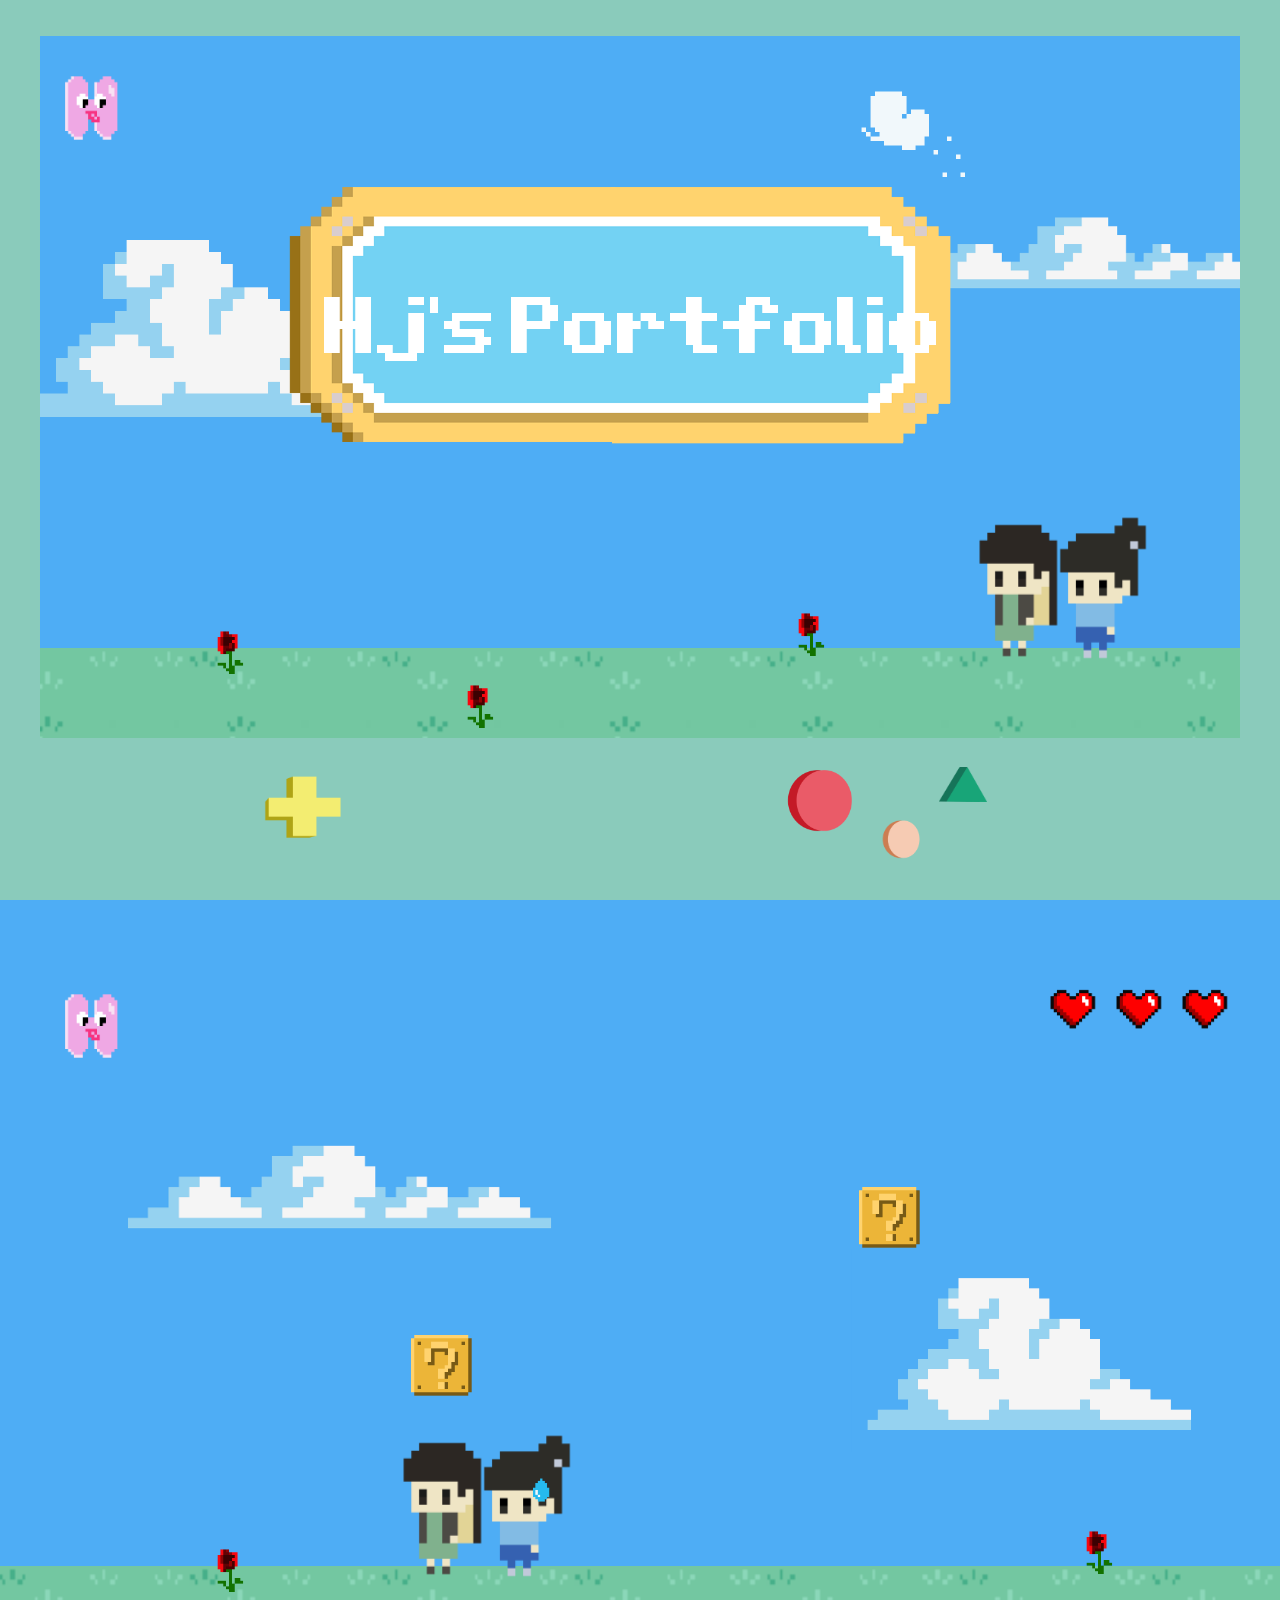
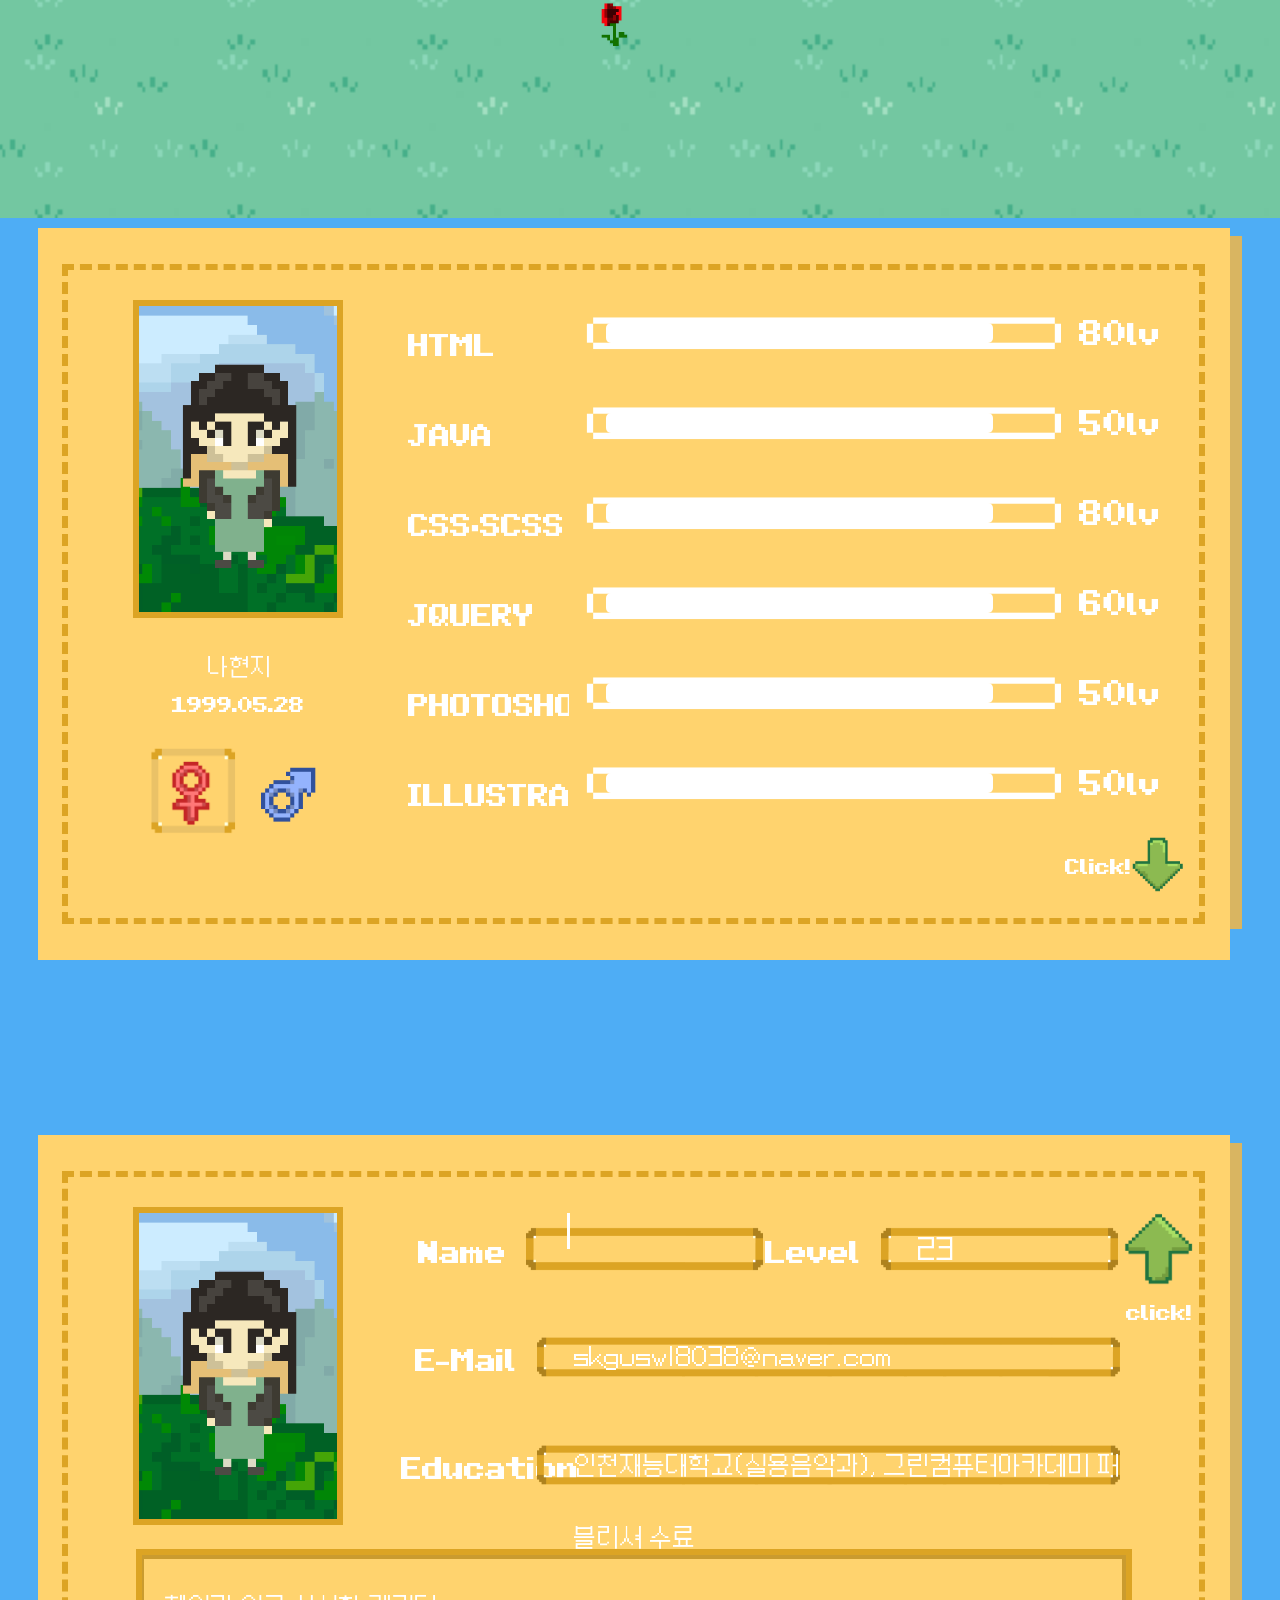
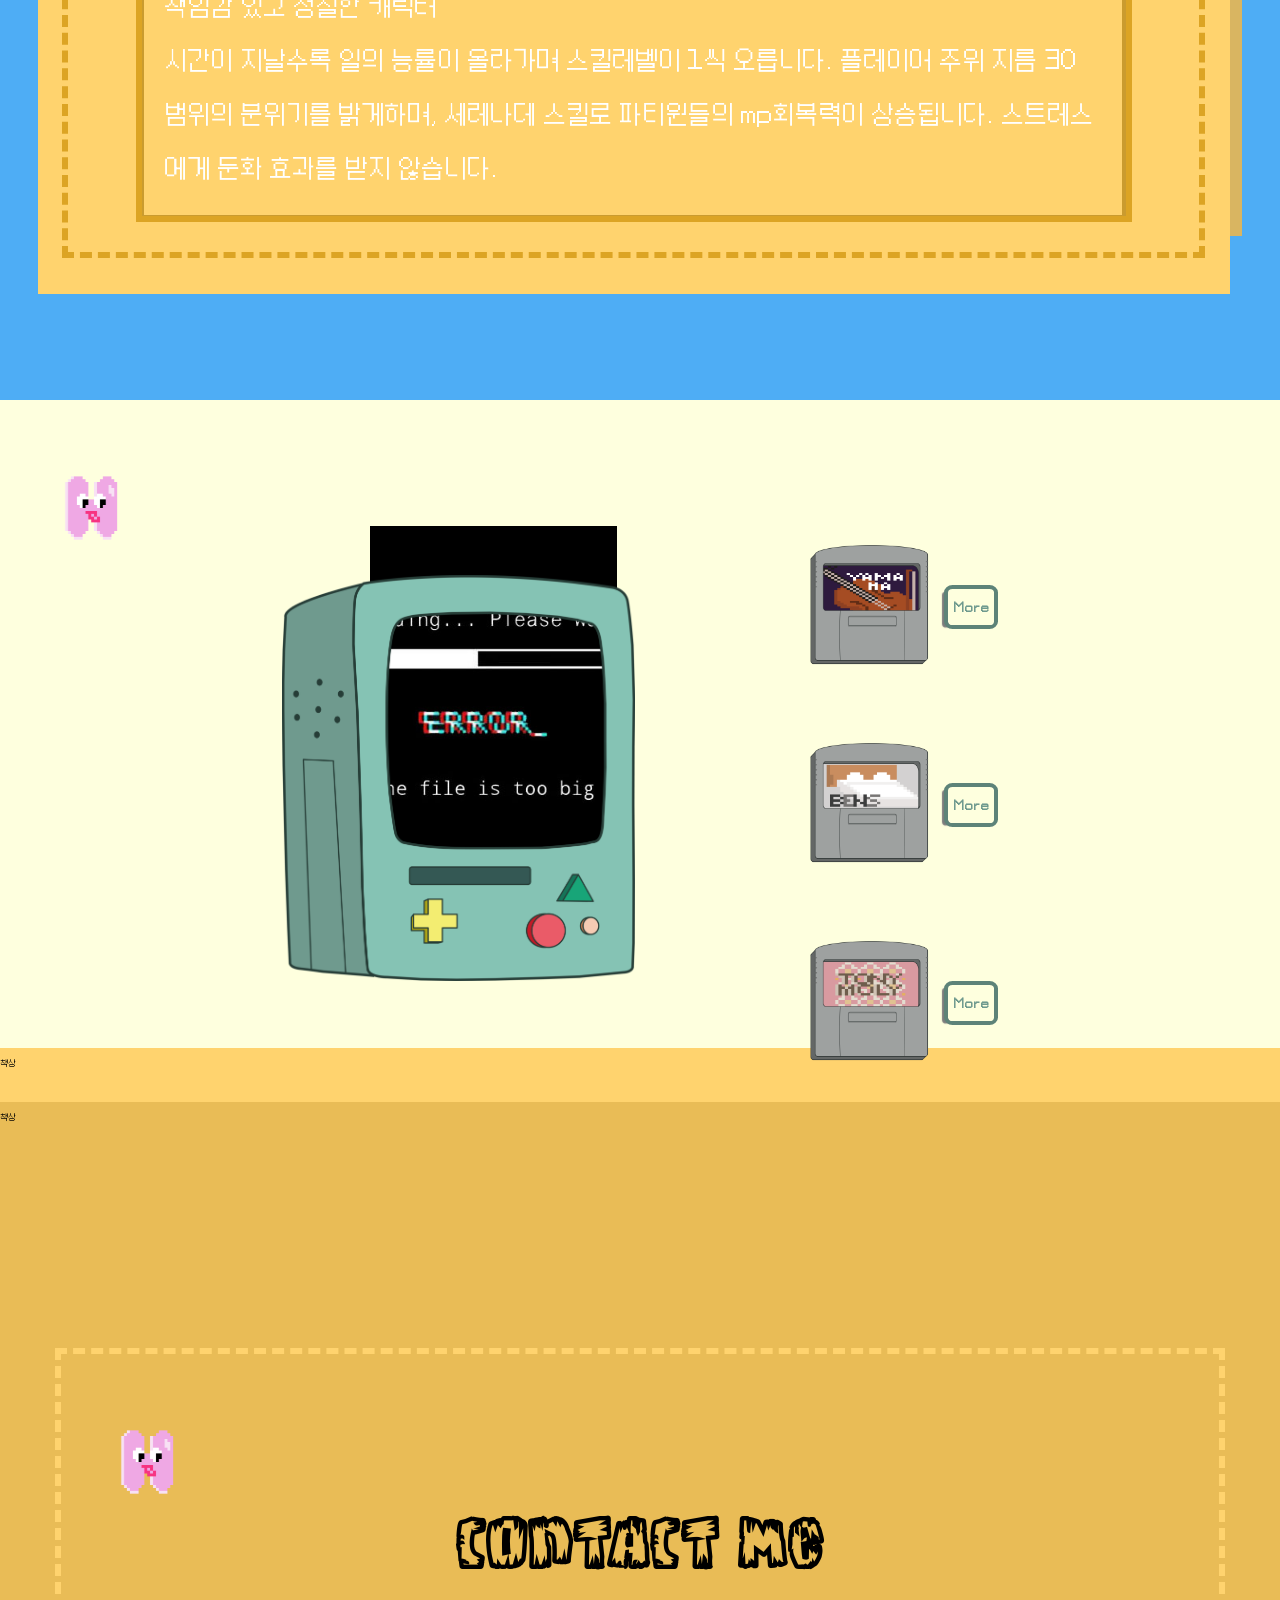
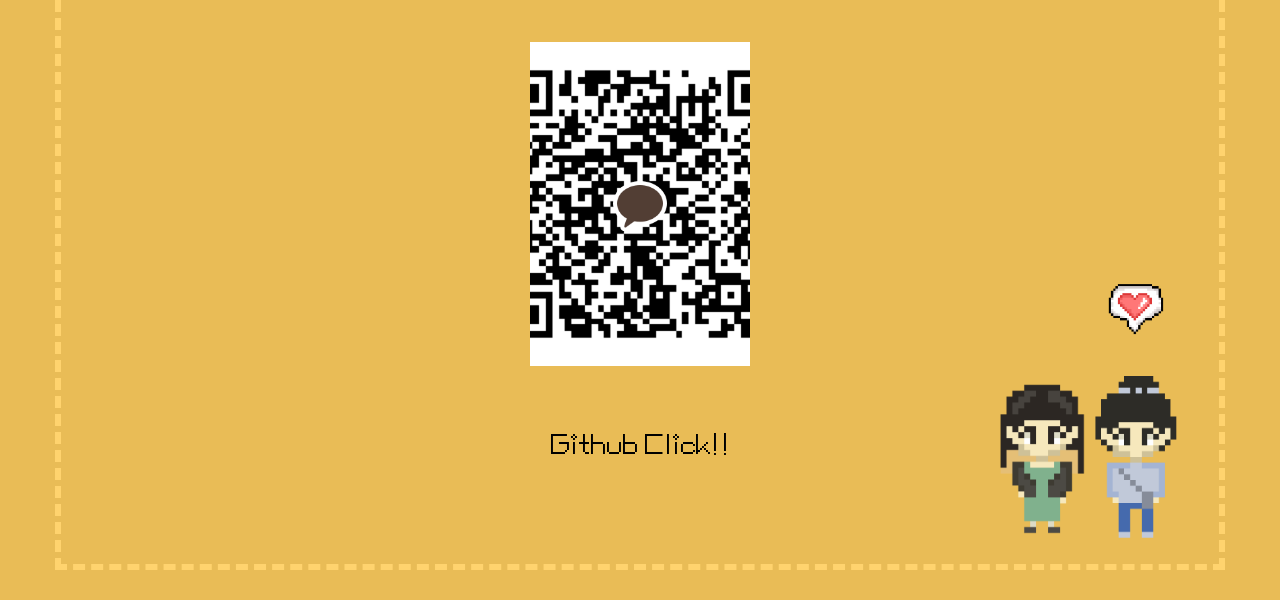
==== commit 98584ce4: "all commit" ====
--- a/index.html
+++ b/index.html
@@ -4,25 +4,26 @@
     <meta charset="UTF-8">
     <meta http-equiv="X-UA-Compatible" content="IE=edge">
     <meta name="viewport" content="width=device-width, initial-scale=1.0">
-    <title>Document</title>
+    <title>현지의 게임세상</title>
     <link rel="stylesheet" href="./css/reset.css">
     <link rel="stylesheet" href="./css/myname_pc.min.css">
+    <link href="./images/main1/talk.png" rel="shortcut icon" type="image/x-icon">
     <script src="./js/jquery-1.11.1.min.js"></script>
     <script src="./js/jquery-ui.min.js"></script>
     <script src="./js/myname_pc.js"></script>
 </head>
 <body>
         <!-- 게임기 -->
-        <div class="gametop"></div>
-        <div class="gameleft"></div>
-        <div class="gameright"></div>
+        <div class="gametop">gameTop</div>
+        <div class="gameleft">gameLeft</div>
+        <div class="gameright">gameRight</div>
         <div class="gamebottom">
             <div class="btn">
-                <div class="btnLeft"></div>
+                <div class="btnLeft">버튼</div>
                 <div class="btnRight">
-                    <div class="image i1"></div>
-                    <div class="image i2"></div>
-                    <div class="image i3"></div>
+                    <div class="image i1">버튼</div>
+                    <div class="image i2">버튼</div>
+                    <div class="image i3">버튼</div>
                 </div>
             </div>
         </div>
@@ -31,31 +32,30 @@
         <div class="main main01">
             <div class="mainTop">
                 <div class="first">
-                    <div class="logo"></div>
+                    <div class="logo">로고</div>
                 </div>
                 <div class="second">
                     <div class="cloud">
-                        <div class="image i1"></div>
-                        <div class="image i2"></div>
+                        <div class="image i1">구름</div>
+                        <div class="image i2">구름</div>
                     </div>
                     <div class="title">
                         <h2>hj's portfolio</h2>
-                        <div class="fly"></div>
+                        <div class="fly">나비</div>
                     </div>
                 </div>
             </div>
             <div class="mainBottom">
                 <div class="flower">
-                    <div class="image i1"></div>
-                    <div class="image i2"></div>
-                    <div class="image i3"></div>
+                    <div class="image i1">꽃</div>
+                    <div class="image i2">꽃</div>
+                    <div class="image i3">꽃</div>
                 </div>
                 <div class="me">
-                    <div class="image i1"></div>
-                    <div class="image i2"></div>
-                </div>
-                <div class="bottomimg">
-                </div>
+                    <div class="image i1">나</div>
+                    <div class="image i2">나</div>
+                </div>
+                <div class="bottomimg">잔디</div>
             </div>
         </div>
     </div>
@@ -64,38 +64,37 @@
         <div class="main main02">
             <div class="mainTop">
                 <div class="first">
-                    <div class="logo"></div>
+                    <div class="logo">로고</div>
                     <div class="heart">
-                        <div class="image i1"></div>
-                        <div class="image i2"></div>
-                        <div class="image i3"></div>
+                        <div class="image i1">목숨</div>
+                        <div class="image i2">목숨</div>
+                        <div class="image i3">목숨</div>
                     </div>
                 </div>
                 <div class="second">
                     <div class="cloud">
-                        <div class="image i1"></div>
-                        <div class="image i2"></div>
+                        <div class="image i1">구름</div>
+                        <div class="image i2">구름</div>
                     </div>
                     <div class="box">
-                        <div class="image i1"></div>
-                        <div class="image i2"></div>
+                        <div class="image i1">박스</div>
+                        <div class="image i2">박스</div>
                     </div>
                 </div>
             </div>
             <div class="mainBottom">
                 <div class="flower">
-                    <div class="image i1"></div>
-                    <div class="image i2"></div>
-                    <div class="image i3"></div>
+                    <div class="image i1">꽃</div>
+                    <div class="image i2">꽃</div>
+                    <div class="image i3">꽃</div>
                 </div>
                 <div class="me">
-                    <div class="image i1"></div>
+                    <div class="image i1">나</div>
                     <div class="image i2">
-                        <div class="water"></div>
-                    </div>
-                </div>
-                <div class="bottomimg">
-                </div>
+                        <div class="water">땀</div>
+                    </div>
+                </div>
+                <div class="bottomimg">잔디</div>
             </div>
         </div>
     </div>
@@ -106,7 +105,7 @@
                 <div class="outli">
                     <div class="mnLeft">
                         <div class="char">
-                            <div class="image"></div>
+                            <div class="image">나</div>
                         </div>
                         <div class="info">
                             <div class="top">
@@ -114,8 +113,8 @@
                                 <h4>1999.05.28</h4>
                             </div>
                             <div class="btm">
-                                <div class="image i1"></div>
-                                <div class="image i2"></div>
+                                <div class="image i1">정보</div>
+                                <div class="image i2">정보</div>
                             </div>
                         </div>
                     </div>
@@ -124,42 +123,42 @@
                             <div class="txtGroup">
                                 <h3>html</h3>
                                 <div class="image">
-                                    <div class="per"></div>
+                                    <div class="per">퍼센트바</div>
                                 </div>
                                 <h5><span data-num="80">80</span>lv</h5>
                             </div>
                             <div class="txtGroup">
                                 <h3>java script</h3>
                                 <div class="image">
-                                    <div class="per"></div>
+                                    <div class="per">퍼센트바</div>
                                 </div>
                                 <h5><span data-num="50">50</span>lv</h5>
                             </div>
                             <div class="txtGroup">
                                 <h3>css▪scss</h3>
                                 <div class="image">
-                                    <div class="per"></div>
+                                    <div class="per">퍼센트바</div>
                                 </div>
                                 <h5><span data-num="80">80</span>lv</h5>
                             </div>
                             <div class="txtGroup">
                                 <h3>jquery</h3>
                                 <div class="image">
-                                    <div class="per"></div>
+                                    <div class="per">퍼센트바</div>
                                 </div>
                                 <h5><span data-num="60">60</span>lv</h5>
                             </div>
                             <div class="txtGroup">
                                 <h3>photoshop</h3>
                                 <div class="image">
-                                    <div class="per"></div>
+                                    <div class="per">퍼센트바</div>
                                 </div>
                                 <h5><span data-num="50">50</span>lv</h5>
                             </div>
                             <div class="txtGroup">
                                 <h3>illustrator</h3>
                                 <div class="image">
-                                    <div class="per"></div>
+                                    <div class="per">퍼센트바</div>
                                 </div>
                                 <h5><span data-num="50">50</span>lv</h5>
                             </div>
@@ -171,7 +170,7 @@
                                 <h5><span>10</span>lv</h5>
                             </div> -->
                             <div class="alert">
-                                <div class="image" data-img0 ="url('./images/programming/btn01.gif')"  data-img1="url('./images/programming/btn02.gif')" data-img2="url('./images/programming/btn03.gif')" data-img3="url('./images/programming/btn04.gif')" data-img4="url('./images/programming/btn05.gif')" data-img5="url('./images/programming/btn06.gif')" data-img6="url('./images/programming/btn07.gif')"></div>
+                                <div class="image" data-img0 ="url('./images/programming/btn01.gif')"  data-img1="url('./images/programming/btn02.gif')" data-img2="url('./images/programming/btn03.gif')" data-img3="url('./images/programming/btn04.gif')" data-img4="url('./images/programming/btn05.gif')" data-img5="url('./images/programming/btn06.gif')" data-img6="url('./images/programming/btn07.gif')">정보이미지</div>
                                 <div class="txt">
                                     <p>웹 표준을 준수하고 일관성 있는 문서작업을 합니다.</p>
                                 </div>
@@ -179,7 +178,7 @@
                         </div>
                         <div class="btn">
                             <h4>click!</h4>
-                            <div class="image"></div>
+                            <div class="image">화살표</div>
                         </div>
                     </div>
                 </div>
@@ -194,7 +193,7 @@
                     <div class="menuTop">
                         <div class="left">
                             <div class="image">
-                                <div class="char"></div>
+                                <div class="char">캐릭터</div>
                             </div>
                         </div>
                         <div class="right">
@@ -231,65 +230,66 @@
                     </div>
                     <div class="menuBtm">
                         <div class="shadow">
-                            <p>책임감 있고 성실한 캐릭터 <br>시간이 지날수록 일의 능률이 올라가며 스킬레벨이 1씩 오릅니다.
+                            <p>책임감 있고 성실한 캐릭터<br>시간이 지날수록 일의 능률이 올라가며 스킬레벨이 1씩 오릅니다.
                             플레이어 주위 지름 30 범위의 분위기를 밝게하며, 세레나데 스킬로 파티원들의 mp회복력이 상승됩니다. 스트레스에게 둔화 효과를 받지 않습니다. <br></p>
                         </div>
                     </div>
                 </div>
             </div>
         </div>
-        <div class="maintop"></div>
-        <div class="mainleft"></div>
-        <div class="mainright"></div>
+        <div class="maintop">게임기</div>
+        <div class="mainleft">게임기</div>
+        <div class="mainright">게임기</div>
         <div class="mainbottom">
-            <div class="btnLeft"></div>
+            <div class="btnLeft">게임기</div>
             <div class="btnRight">
-                <div class="image i1"></div>
-                <div class="image i2"></div>
-                <div class="image i3"></div>
+                <div class="image i1">게임칩</div>
+                <div class="image i2">게임칩</div>
+                <div class="image i3">게임칩</div>
             </div>
         </div>
     </div>
     <!-- 메인5 -->
     <div class="mainWrap mainWrap05">
         <div class="main main05">
-            <div class="logo"></div>
+            <div class="logo">로고</div>
             <div class="gameLeft">
-                <div class="image"></div>
+                <div class="gameimage">게임기이미지</div>
+                <div class="gameview">화면</div>
             </div>
             <div class="gameRight">
                 <div class="imageGroup ig1">
-                    <div class="image i1" data-img ="url(./images/page/page01.png)"></div>
-                    <div class="btn">more</div>
+                    <div class="image i1" data-img ="url(./images/page/page01.png)">홈페이지</div>
+                    <div class="btn"><a href="https://hollyjelly.github.io/yamaha/" target="_blank">more</a></div>
                 </div>
                 <div class="imageGroup ig2">
-                    <div class="image i2" data-img ="url(./images/page/page02.png)"></div>
-                    <div class="btn">more</div>
+                    <div class="image i2" data-img ="url(./images/page/page02.png)">홈페이지</div>
+                    <div class="btn"><a href="https://hollyjelly.github.io/Bens/" target="_blank">more</a></div>
                 </div>
                 <div class="imageGroup ig3">
-                    <div class="image i3" data-img ="url(./images/page/page03.png)"></div>
-                    <div class="btn">more</div>
+                    <div class="image i3" data-img ="url(./images/page/page03.png)">홈페이지</div>
+                    <div class="btn"><a href="https://hollyjelly.github.io/tonymoly/" target="_blank">more</a></div>
                 </div>
             </div>
             <div class="mainBtm">
-                <div class="color"></div>
-                <div class="color"></div>
+                <div class="color">책상</div>
+                <div class="color">책상</div>
             </div>
         </div>
     </div>
     <!-- 메인6 -->
     <div class="mainWrap mainWrap06">
         <div class="main main06">
-            <div class="logo"></div>
+            <div class="logo">로고</div>
             <div class="title">contact me</div>
             <div class="info">
-                <div class="image"></div>
-                <div class="btn">이력서 click!!</div>
+                <div class="image">카카오톡</div>
+                <div class="btn"><a href="https://github.com/hollyjelly" target="_blank">github click!!</a></div>
             </div>
             <div class="me">
-                <div class="image i1"></div>
+                <div class="image i1">나</div>
                 <div class="image i2">
-                    <div class="talk"></div>
+                    <div class="talk">말풍선</div>
                 </div>
             </div>
         </div>
--- a/css/myname_pc.min.css
+++ b/css/myname_pc.min.css
@@ -1 +1 @@
-@font-face{font-family:"pixel";src:url("./fonts/Pixel Sans Serif Condensed.ttf") format("truetype")}@font-face{font-family:"tardust";src:url("./fonts/PFStardust.ttf") format("truetype")}@font-face{font-family:"bongus";src:url("./fonts/Bongus Highlight.otf") format("truetype")}html{font-size:4vh}html body{font-size:1vh;font-family:'tardust';position:relative;overflow-y:hidden;overflow-x:hidden}.gametop{position:fixed;height:min(1rem,40px);width:100%;background-color:#8acbbb;top:0;left:0;z-index:5;opacity:1;-webkit-transition:opacity 0.5s;transition:opacity 0.5s}.gameleft{position:fixed;background-color:#8acbbb;width:40px;height:100vh;left:0;z-index:5;opacity:1;-webkit-transition:opacity 0.5s;transition:opacity 0.5s}.gameright{position:fixed;background-color:#8acbbb;width:40px;height:100vh;right:0;z-index:5;opacity:1;-webkit-transition:opacity 0.5s;transition:opacity 0.5s}.gamebottom{position:relative;position:fixed;z-index:5;background-color:#8acbbb;height:min(4.5rem,180px);bottom:0;width:100%;opacity:1;-webkit-transition:opacity 0.5s;transition:opacity 0.5s}.gamebottom .btn{position:relative;position:absolute;top:0;width:100%}.gamebottom .btn .btnLeft{background-repeat:no-repeat;background-position:center;background-size:contain;width:calc(100% / 21 * 1.5);height:min(3rem,120px);background-image:url("../images/game/gamebutton.png");position:absolute;left:20%;bottom:-3.5rem}.gamebottom .btn .btnRight{display:-webkit-box;display:-ms-flexbox;display:flex;-webkit-box-pack:justify;-ms-flex-pack:justify;justify-content:space-between;position:relative;position:absolute;width:calc(100% / 21 * 4);right:20%;bottom:min(-3.8rem,152px);height:min(3.5rem,140px)}.gamebottom .btn .btnRight .image{background-repeat:no-repeat;background-position:center;background-size:contain;position:absolute;width:100%}.gamebottom .btn .btnRight .image.i1{background-image:url("../images/game/gamebutton1.png")}.gamebottom .btn .btnRight .image.i2{background-image:url("../images/game/gamebutton2.png")}.gamebottom .btn .btnRight .image.i3{background-image:url("../images/game/gamebutton3.png")}.gamebottom .btn .btnRight .image.i1{width:calc(100% / 4 * 1.3);height:min(3rem,120px)}.gamebottom .btn .btnRight .image.i2{width:calc(100% / 4 * 0.8);height:min(2rem,80px);bottom:0;left:0;right:0;margin:auto}.gamebottom .btn .btnRight .image.i3{width:calc(100% / 4 * 0.8);height:min(2rem,80px);right:15%}.mainWrap{background-color:#4eadf5;height:100vh}.mainWrap:nth-child(6){padding-top:min(0.5rem,20px);padding-bottom:min(1rem,40px)}.mainWrap:nth-child(7){padding-top:min(1rem,40px);padding-bottom:min(1rem,40px)}.mainWrap:nth-child(8){padding-top:min(1.2rem,60px);padding-bottom:min(1rem,40px)}.mainWrap.mainWrap.mainWrap04{position:relative}.mainWrap.mainWrap.mainWrap04 .maintop{position:absolute;height:min(1rem,40px);width:100%;background-color:#8acbbb;top:0;left:0;z-index:4;opacity:0}.mainWrap.mainWrap.mainWrap04 .mainleft{position:absolute;background-color:#8acbbb;width:40px;height:100vh;left:0;z-index:4;top:0;opacity:0}.mainWrap.mainWrap.mainWrap04 .mainright{position:absolute;background-color:#8acbbb;width:40px;height:100vh;right:0;z-index:4;top:0;opacity:0}.mainWrap.mainWrap.mainWrap04 .mainbottom{position:relative;position:absolute;z-index:4;background-color:#8acbbb;height:min(4.5rem,180px);bottom:0;width:100%;opacity:0}.mainWrap.mainWrap.mainWrap04 .mainbottom .btnLeft{background-repeat:no-repeat;background-position:center;background-size:contain;width:calc(100% / 21 * 1.5);height:min(3rem,120px);background-image:url("../images/game/gamebutton.png");position:absolute;left:20%;bottom:0.5rem;z-index:4}.mainWrap.mainWrap.mainWrap04 .mainbottom .btnRight{display:-webkit-box;display:-ms-flexbox;display:flex;-webkit-box-pack:justify;-ms-flex-pack:justify;justify-content:space-between;position:relative;position:absolute;width:calc(100% / 21 * 4);right:20%;bottom:0;height:min(3.5rem,140px)}.mainWrap.mainWrap.mainWrap04 .mainbottom .btnRight .image{background-repeat:no-repeat;background-position:center;background-size:contain;position:absolute;width:100%}.mainWrap.mainWrap.mainWrap04 .mainbottom .btnRight .image.i1{background-image:url("../images/game/gamebutton1.png")}.mainWrap.mainWrap.mainWrap04 .mainbottom .btnRight .image.i2{background-image:url("../images/game/gamebutton2.png")}.mainWrap.mainWrap.mainWrap04 .mainbottom .btnRight .image.i3{background-image:url("../images/game/gamebutton3.png")}.mainWrap.mainWrap.mainWrap04 .mainbottom .btnRight .image.i1{width:calc(100% / 4 * 1.3);height:min(3rem,120px)}.mainWrap.mainWrap.mainWrap04 .mainbottom .btnRight .image.i2{width:calc(100% / 4 * 0.8);height:min(2rem,80px);bottom:0;left:0;right:0;margin:auto}.mainWrap.mainWrap.mainWrap04 .mainbottom .btnRight .image.i3{width:calc(100% / 4 * 0.8);height:min(2rem,80px);right:15%}.mainWrap .main{position:relative;width:100%;height:100vh}.mainWrap .main .mainTop{position:absolute;top:0;width:100%}.mainWrap .main .mainTop .first{position:relative;height:20vh}.mainWrap .main .mainTop .first .logo{position:absolute;cursor:pointer;background-repeat:no-repeat;background-position:center;background-size:contain;background-image:url("../images/main1/logo md 1.gif");width:calc(100% / 21 * 1.5);height:min(3rem,120px);top:min(1.5rem,60px);left:4%}.mainWrap .main .mainTop .first .logo:hover{background-image:url("../images/main1/logo md 2.gif")}.mainWrap .main .mainTop .second{position:relative;height:40vh}.mainWrap .main .mainTop .second .cloud{display:-webkit-box;display:-ms-flexbox;display:flex;-webkit-box-pack:justify;-ms-flex-pack:justify;justify-content:space-between;position:absolute;width:100%}.mainWrap .main .mainTop .second .cloud .image{background-repeat:no-repeat;background-position:center;background-size:contain;background-repeat:no-repeat;background-position:center;background-size:contain}.mainWrap .main .mainTop .second .cloud .image.i1{background-image:url("../images/main1/cloud1.png")}.mainWrap .main .mainTop .second .cloud .image.i2{background-image:url("../images/main1/cloud2.png")}.mainWrap .main .mainTop .second .cloud .image.i1{width:calc(100% / 21 * 7);height:min(8rem,320px);-webkit-animation-name:'cloud';animation-name:'cloud';-webkit-animation-duration:4.5s;animation-duration:4.5s;-webkit-animation-iteration-count:infinite;animation-iteration-count:infinite;-webkit-animation-timing-function:linear;animation-timing-function:linear}.mainWrap .main .mainTop .second .cloud .image.i2{width:calc(100% / 21 * 6);height:min(4rem,160px);-webkit-animation-name:'cloud2';animation-name:'cloud2';-webkit-animation-duration:4.5s;animation-duration:4.5s;-webkit-animation-iteration-count:infinite;animation-iteration-count:infinite;-webkit-animation-timing-function:linear;animation-timing-function:linear}.mainWrap .main .mainTop .second .title{background-repeat:no-repeat;background-position:center;background-size:contain;position:relative;position:absolute;background-image:url("../images/main1/main.png");height:min(11rem,440px);width:calc(100% / 21 * 12);margin:auto;left:0;right:0;top:min(-1.5rem,-60px)}.mainWrap .main .mainTop .second .title h2{font-size:min(7em,70px);color:#fff;font-family:'pixel';text-transform:capitalize;line-height:min(11rem,440px);text-align:center;margin-right:2%}.mainWrap .main .mainTop .second .title h2::-moz-selection{background-color:transparent;color:#efa8e4;text-shadow:2px 2px 2px #fff}.mainWrap .main .mainTop .second .title h2::selection{background-color:transparent;color:#efa8e4;text-shadow:2px 2px 2px #fff}.mainWrap .main .mainTop .second .title h2::-moz-selection{background-color:transparent;color:#efa8e4;text-shadow:2px 2px 2px #fff}.mainWrap .main .mainTop .second .title .fly{background-repeat:no-repeat;background-position:center;background-size:contain;position:absolute;background-image:url("../images/main1/flymd.png");width:calc(100% / 12 * 2.5);height:min(4rem,160px);right:5%;top:min(-1.5rem,-60px);-webkit-animation-name:'fly';animation-name:'fly';-webkit-animation-duration:7s;animation-duration:7s}.mainWrap .main .mainBottom{width:100%;position:absolute;bottom:0;height:min(11rem,440px)}.mainWrap .main .mainBottom .flower{position:relative;position:absolute;left:0;bottom:0;width:75%;height:min(6rem,240px);height:min(7rem,280px)}.mainWrap .main .mainBottom .flower .image{background-repeat:no-repeat;background-position:center;background-size:contain;background-image:url("../images/main1/flowermd.png");width:calc(100% / 21 * 2);height:min(3rem,120px);position:absolute;z-index:1}.mainWrap .main .mainBottom .flower .image.i1{top:-1.5rem;left:20%}.mainWrap .main .mainBottom .flower .image.i2{left:46%;top:0}.mainWrap .main .mainBottom .flower .image.i3{right:10%;top:-2rem}.mainWrap .main .mainBottom .me{position:relative;position:absolute;width:25%;right:0}.mainWrap .main .mainBottom .me .image{background-repeat:no-repeat;background-position:center;background-size:contain;position:absolute;height:min(4.5rem,180px);width:calc(100% / 5 * 1.8);z-index:1;top:0;-webkit-animation-name:'mainme1';animation-name:'mainme1';-webkit-animation-duration:1.8s;animation-duration:1.8s}.mainWrap .main .mainBottom .me .image.i1{background-image:url("../images/main1/me1.png")}.mainWrap .main .mainBottom .me .image.i2{background-image:url("../images/main1/me2.png")}.mainWrap .main .mainBottom .me .image.i1.on{-webkit-animation-delay:1.8s;animation-delay:1.8s;-webkit-animation-iteration-count:infinite;animation-iteration-count:infinite}.mainWrap .main .mainBottom .me .image.i2{left:25%;-webkit-animation-name:'mainme1';animation-name:'mainme1';-webkit-animation-duration:1.8s;animation-duration:1.8s;-webkit-animation-delay:2s;animation-delay:2s}.mainWrap .main .mainBottom .me .image.i2.i2.onn{-webkit-animation-delay:4.8s;animation-delay:4.8s;-webkit-animation-iteration-count:infinite;animation-iteration-count:infinite}.mainWrap .main .mainBottom .bottomimg{background-repeat:no-repeat;background-position:center;background-size:cover;position:relative;position:absolute;background-image:url("../images/bg/bgbtm.png");width:100%;height:min(7rem,280px);background-color:green;bottom:0}.mainWrap .main.main02{height:100vh}.mainWrap .main.main02 .first{position:relative}.mainWrap .main.main02 .first .heart{display:-webkit-box;display:-ms-flexbox;display:flex;-webkit-box-pack:justify;-ms-flex-pack:justify;justify-content:space-between;width:calc(100% / 21 * 3);margin-left:auto;position:absolute;right:4%;top:min(1rem,40px)}.mainWrap .main.main02 .first .heart .image{background-repeat:no-repeat;background-position:center;background-size:contain;background-image:url("../images/main1/heart.png");height:min(3rem,120px);width:calc(100% / 3 - 10px)}.mainWrap .main.main02 .second .cloud .image.i1{margin-left:10%;margin-top:min(-0.5rem,-20px);background-image:url("../images/main1/cloud2.png");height:6rem}.mainWrap .main.main02 .second .cloud .image.i2{margin-right:5%;margin-top:min(3rem,120px);background-image:url("../images/main1/cloud1.png");width:calc(100% / 21 * 6);height:min(8rem,320px)}.mainWrap .main.main02 .second .box{position:relative;width:50%;margin:0 auto;height:min(8rem,320px)}.mainWrap .main.main02 .second .box .image{background-repeat:no-repeat;background-position:center;background-size:contain;background-image:url("../images/main1/box.png");position:absolute;z-index:1;width:20%;height:min(3rem,120px)}.mainWrap .main.main02 .second .box .image.i1{bottom:min(-1rem,-40px);left:10%}.mainWrap .main.main02 .second .box .image.i2{top:min(2rem,80px);right:0}.mainWrap .main.main02 .mainBottom .flower .image.i2{left:60%}.mainWrap .main.main02 .mainBottom .flower .image.i3{right:-20%}.mainWrap .main.main02 .mainBottom .me{position:absolute;left:30%}.mainWrap .main.main02 .mainBottom .me .image.i1{-webkit-animation-name:'mainme2';animation-name:'mainme2';-webkit-animation-duration:2s;animation-duration:2s;-webkit-animation-iteration-count:infinite;animation-iteration-count:infinite}.mainWrap .main.main02 .mainBottom .me .image.i2{position:relative;-webkit-animation-name:none;animation-name:none}.mainWrap .main.main02 .mainBottom .me .image.i2 .water{background-repeat:no-repeat;background-position:center;background-size:contain;background-image:url("../images/main1/water.png");position:absolute;width:30%;height:min(0.75rem,30px);right:18%;top:1.5rem;-webkit-animation-name:'water';animation-name:'water';-webkit-animation-duration:2s;animation-duration:2s;-webkit-animation-iteration-count:infinite;animation-iteration-count:infinite}.mainWrap .main.main03{position:relative;background-color:#d9b561;width:94%;margin:0 auto;height:77vh}.mainWrap .main.main03 .menu{padding:2%;padding-top:min(1rem,40px);padding-bottom:min(1rem,40px);background-color:#ffd36e;width:99%;position:absolute;top:-8px}.mainWrap .main.main03 .menu .outli{display:-webkit-box;display:-ms-flexbox;display:flex;-webkit-box-pack:justify;-ms-flex-pack:justify;justify-content:space-between;border:6px dashed #dca424}.mainWrap .main.main03 .menu .outli .mnLeft{width:calc(100% / 20 * 6)}.mainWrap .main.main03 .menu .outli .mnLeft .char{background-repeat:no-repeat;background-position:center;background-size:cover;width:calc(100% / 6 * 3.5);height:min(8.5rem,340px);outline:6px solid #dca424;margin:0 auto;margin-top:min(1rem,40px);background-image:url("../images/main1/bgcbig.gif");padding-top:50px}.mainWrap .main.main03 .menu .outli .mnLeft .char .image{background-repeat:no-repeat;background-position:center;background-size:contain;background-image:url("../images/main1/main_me.gif");width:70%;height:min(6rem,240px);margin:0 auto}.mainWrap .main.main03 .menu .outli .mnLeft .info{margin-top:min(1rem,40px)}.mainWrap .main.main03 .menu .outli .mnLeft .info .top h4{text-align:center;font-size:min(2.8em,28px);line-height:min(1rem,40px);color:#fff}.mainWrap .main.main03 .menu .outli .mnLeft .info .top h4:nth-child(2){font-size:min(2em,20px);font-family:pixel}.mainWrap .main.main03 .menu .outli .mnLeft .info .top h4::-moz-selection{color:#fc0;background-color:#fff}.mainWrap .main.main03 .menu .outli .mnLeft .info .top h4::selection{color:#fc0;background-color:#fff}.mainWrap .main.main03 .menu .outli .mnLeft .info .top h4::-moz-selection{color:#fc0;background-color:#fff}.mainWrap .main.main03 .menu .outli .mnLeft .info .btm{display:-webkit-box;display:-ms-flexbox;display:flex;-webkit-box-pack:justify;-ms-flex-pack:justify;justify-content:space-between;width:50%;margin:0 auto;margin-top:min(1rem,40px)}.mainWrap .main.main03 .menu .outli .mnLeft .info .btm .image{background-repeat:no-repeat;background-position:center;background-size:contain;position:relative;width:calc(50% - 10px);height:min(2rem,80px)}.mainWrap .main.main03 .menu .outli .mnLeft .info .btm .image.i1{background-image:url("../images/main1/bottom1.gif")}.mainWrap .main.main03 .menu .outli .mnLeft .info .btm .image.i2{background-image:url("../images/main1/bottom2.gif")}.mainWrap .main.main03 .menu .outli .mnLeft .info .btm .image.i1::after{background-repeat:no-repeat;background-position:center;background-size:contain;background-image:url("../images/main1/bottom.gif");position:absolute;content:'';display:block;width:115%;height:min(2.5rem,100px);top:min(-0.25rem,-10px);left:-5%}.mainWrap .main.main03 .menu .outli .mnRight{width:calc(100% / 20 * 14)}.mainWrap .main.main03 .menu .outli .mnRight .riTop{position:relative;padding-right:5%;padding-top:min(1rem,40px)}.mainWrap .main.main03 .menu .outli .mnRight .riTop .txtGroup{display:-webkit-box;display:-ms-flexbox;display:flex;-webkit-box-pack:justify;-ms-flex-pack:justify;justify-content:space-between;font-family:pixel;color:#fff}.mainWrap .main.main03 .menu .outli .mnRight .riTop .txtGroup:nth-child(1) ~ .txtGroup{margin-top:min(0.5rem,20px)}.mainWrap .main.main03 .menu .outli .mnRight .riTop .txtGroup h3{font-size:min(2.5rem,25px);line-height:min(2rem,80px);text-transform:uppercase;width:calc(100% / 14 * 3);height:min(2rem,80px);overflow:hidden}.mainWrap .main.main03 .menu .outli .mnRight .riTop .txtGroup h3::-moz-selection{color:#fc0;background-color:#fff}.mainWrap .main.main03 .menu .outli .mnRight .riTop .txtGroup h3::selection{color:#fc0;background-color:#fff}.mainWrap .main.main03 .menu .outli .mnRight .riTop .txtGroup h3::-moz-selection{color:#fc0;background-color:#fff}.mainWrap .main.main03 .menu .outli .mnRight .riTop .txtGroup>.image{background-repeat:no-repeat;background-position:center;background-size:contain;background-image:url("../images/main1/perbar.png");width:calc(100% / 14 * 9);height:min(1.5rem,60px);position:relative}.mainWrap .main.main03 .menu .outli .mnRight .riTop .txtGroup>.image .per{width:80%;height:20px;position:absolute;background-color:#fff;margin:auto;top:0;bottom:0;border-radius:5px;left:5%}.mainWrap .main.main03 .menu .outli .mnRight .riTop .txtGroup h5{font-size:min(2.8em,28px)}.mainWrap .main.main03 .menu .outli .mnRight .riTop .txtGroup h5::-moz-selection{color:#fc0;background-color:#fff}.mainWrap .main.main03 .menu .outli .mnRight .riTop .txtGroup h5::selection{color:#fc0;background-color:#fff}.mainWrap .main.main03 .menu .outli .mnRight .riTop .txtGroup h5::-moz-selection{color:#fc0;background-color:#fff}.mainWrap .main.main03 .menu .outli .mnRight .riTop .txtGroup h5 span{font-size:min(2.8em,28px)}.mainWrap .main.main03 .menu .outli .mnRight .riTop .txtGroup h5 span::-moz-selection{color:#fc0;background-color:#fff}.mainWrap .main.main03 .menu .outli .mnRight .riTop .txtGroup h5 span::selection{color:#fc0;background-color:#fff}.mainWrap .main.main03 .menu .outli .mnRight .riTop .txtGroup h5 span::-moz-selection{color:#fc0;background-color:#fff}.mainWrap .main.main03 .menu .outli .mnRight .riTop .alert{display:-webkit-box;display:-ms-flexbox;display:flex;-webkit-box-pack:justify;-ms-flex-pack:justify;justify-content:space-between;width:45%;border:8px solid #dca424;position:absolute;-webkit-box-shadow:-4px 4px 1px #ca9b2f;box-shadow:-4px 4px 1px #ca9b2f;background-color:#ffd36e;-webkit-transform:translate(-100%, -100%);transform:translate(-100%, -100%);z-index:2;top:auto;left:auto;opacity:0}.mainWrap .main.main03 .menu .outli .mnRight .riTop .alert .image{background-repeat:no-repeat;background-position:center;background-size:contain;width:calc(100% / 6 *1.5);height:min(2.5rem,100px);margin-top:min(0.5rem,20px);background-image:url("../images/programming/btn01.gif")}.mainWrap .main.main03 .menu .outli .mnRight .riTop .alert .txt{width:calc(100% / 6 * 4);padding:20px;padding-top:min(0.5rem,20px)}.mainWrap .main.main03 .menu .outli .mnRight .riTop .alert .txt p{height:min(2.5rem,100px);overflow:hidden;width:100%;font-size:min(1.8em,18px);line-height:min(0.5rem,20px);font-weight:700}.mainWrap .main.main03 .menu .outli .mnRight .btn{display:-webkit-box;display:-ms-flexbox;display:flex;-webkit-box-pack:justify;-ms-flex-pack:justify;justify-content:space-between;width:calc(100% / 20 * 3);margin-left:auto;margin-right:2%}.mainWrap .main.main03 .menu .outli .mnRight .btn h4{font-size:min(2em,20px);color:#fff;line-height:min(2rem,80px);text-transform:capitalize;font-family:pixel;cursor:pointer}.mainWrap .main.main03 .menu .outli .mnRight .btn h4::-moz-selection{color:#ff33ff;background-color:transparent;text-shadow:2px 2px 2px #fff}.mainWrap .main.main03 .menu .outli .mnRight .btn h4::selection{color:#ff33ff;background-color:transparent;text-shadow:2px 2px 2px #fff}.mainWrap .main.main03 .menu .outli .mnRight .btn h4::-moz-selection{color:#ff33ff;background-color:transparent;text-shadow:2px 2px 2px #fff}.mainWrap .main.main03 .menu .outli .mnRight .btn .image{background-repeat:no-repeat;background-position:center;background-size:contain;background-image:url("../images/main1/down.gif");width:calc(100% / 3 * 1.5);height:min(2rem,80px);margin-bottom:min(0.5rem,20px);position:relative;cursor:pointer}.mainWrap .main.main04{position:relative;background-color:#d9b561;width:94%;margin:0 auto;height:77vh}.mainWrap .main.main04 .menu{padding:2%;padding-top:min(1rem,40px);padding-bottom:min(1rem,40px);background-color:#ffd36e;width:99%;position:absolute;top:-8px}.mainWrap .main.main04 .menu .outline{border:6px dashed #dca424;padding-bottom:min(1rem,40px)}.mainWrap .main.main04 .menu .outline .menuTop{display:-webkit-box;display:-ms-flexbox;display:flex;-webkit-box-pack:justify;-ms-flex-pack:justify;justify-content:space-between}.mainWrap .main.main04 .menu .outline .menuTop .left{width:calc(100% / 20 * 6)}.mainWrap .main.main04 .menu .outline .menuTop .left .image{background-repeat:no-repeat;background-position:center;background-size:cover;width:calc(100% / 6 * 3.5);height:min(8.5rem,340px);outline:6px solid #dca424;margin:0 auto;margin-top:min(1rem,40px);background-image:url("../images/main1/bgcbig.gif");padding-top:50px}.mainWrap .main.main04 .menu .outline .menuTop .left .image .char{background-repeat:no-repeat;background-position:center;background-size:contain;background-image:url("../images/main1/main_me.gif");width:70%;height:min(6rem,240px);margin:0 auto}.mainWrap .main.main04 .menu .outline .menuTop .right{margin-top:min(1rem,40px);width:calc(100% / 20 * 14);color:#fff}.mainWrap .main.main04 .menu .outline .menuTop .right h3{font-size:min(3.5em,35px);font-family:pixel;text-transform:capitalize;width:calc(100% / 14 * 3);font-size:min(2.8em,28px)}.mainWrap .main.main04 .menu .outline .menuTop .right h3::-moz-selection{color:#fc0;background-color:#fff}.mainWrap .main.main04 .menu .outline .menuTop .right h3::selection{color:#fc0;background-color:#fff}.mainWrap .main.main04 .menu .outline .menuTop .right h3::-moz-selection{color:#fc0;background-color:#fff}.mainWrap .main.main04 .menu .outline .menuTop .right .infofir{width:100%;display:-webkit-box;display:-ms-flexbox;display:flex}.mainWrap .main.main04 .menu .outline .menuTop .right .infofir .infLeft{display:-webkit-box;display:-ms-flexbox;display:flex;-webkit-box-pack:justify;-ms-flex-pack:justify;justify-content:space-between;width:50%}.mainWrap .main.main04 .menu .outline .menuTop .right .infofir .infLeft h3{line-height:min(2rem,80px);width:calc(100% / 6 * 2 - 20px);text-align:right;font-size:min(2.8em,28px)}.mainWrap .main.main04 .menu .outline .menuTop .right .infofir .infLeft h3::-moz-selection{color:#fc0;background-color:#fff}.mainWrap .main.main04 .menu .outline .menuTop .right .infofir .infLeft h3::selection{color:#fc0;background-color:#fff}.mainWrap .main.main04 .menu .outline .menuTop .right .infofir .infLeft h3::-moz-selection{color:#fc0;background-color:#fff}.mainWrap .main.main04 .menu .outline .menuTop .right .infofir .infLeft .image{background-repeat:no-repeat;background-position:center;background-size:contain;background-image:url("../images/main1/mainbar.png");width:calc(100% / 6 * 4);padding-left:10%}.mainWrap .main.main04 .menu .outline .menuTop .right .infofir .infLeft .image span{font-size:min(3.5em,35px);line-height:min(2rem,80px);display:none}.mainWrap .main.main04 .menu .outline .menuTop .right .infofir .infLeft .image span::-moz-selection{color:#f597e7;background-color:transparent;text-shadow:2px 2px 2px #fff}.mainWrap .main.main04 .menu .outline .menuTop .right .infofir .infLeft .image span::selection{color:#f597e7;background-color:transparent;text-shadow:2px 2px 2px #fff}.mainWrap .main.main04 .menu .outline .menuTop .right .infofir .infLeft .image span::-moz-selection{color:#f597e7;background-color:transparent;text-shadow:2px 2px 2px #fff}.mainWrap .main.main04 .menu .outline .menuTop .right .infofir .infLeft .image i{display:inline-block;width:3.5px;height:min(1rem,40px);background-color:#fff;-webkit-animation-name:talk;animation-name:talk;-webkit-animation-duration:1s;animation-duration:1s;-webkit-animation-iteration-count:infinite;animation-iteration-count:infinite;margin-left:5px;vertical-align:sub}.mainWrap .main.main04 .menu .outline .menuTop .right .infofir .infright{display:-webkit-box;display:-ms-flexbox;display:flex;-webkit-box-pack:justify;-ms-flex-pack:justify;justify-content:space-between;width:50%}.mainWrap .main.main04 .menu .outline .menuTop .right .infofir .infright h3{line-height:min(2rem,80px);width:calc(100% / 6 * 2 - 20px);text-align:right}.mainWrap .main.main04 .menu .outline .menuTop .right .infofir .infright .image{background-repeat:no-repeat;background-position:center;background-size:contain;background-image:url("../images/main1/mainbar.png");width:calc(100% / 6 * 4);padding-left:10%}.mainWrap .main.main04 .menu .outline .menuTop .right .infofir .infright .image span{font-size:min(3.5em,35px);line-height:min(2rem,80px)}.mainWrap .main.main04 .menu .outline .menuTop .right .infofir .infright .image span::-moz-selection{color:#f597e7;background-color:transparent;text-shadow:2px 2px 2px #fff}.mainWrap .main.main04 .menu .outline .menuTop .right .infofir .infright .image span::selection{color:#f597e7;background-color:transparent;text-shadow:2px 2px 2px #fff}.mainWrap .main.main04 .menu .outline .menuTop .right .infofir .infright .image span::-moz-selection{color:#f597e7;background-color:transparent;text-shadow:2px 2px 2px #fff}.mainWrap .main.main04 .menu .outline .menuTop .right .infofir .btn{background-repeat:no-repeat;background-position:center;background-size:contain;background-image:url("../images/main1/upmd.gif");position:relative;margin-left:auto;width:calc(100% / 13 * 1.5);height:min(2rem,80px);cursor:pointer}.mainWrap .main.main04 .menu .outline .menuTop .right .infofir .btn h4{font-size:min(2em,20px);font-family:pixel;position:absolute;bottom:min(-1rem,-40px);text-align:center;margin:auto;left:0;right:0}.mainWrap .main.main04 .menu .outline .menuTop .right .infofir .btn h4::-moz-selection{color:#ff33ff;background-color:transparent;text-shadow:2px 2px 2px #fff}.mainWrap .main.main04 .menu .outline .menuTop .right .infofir .btn h4::selection{color:#ff33ff;background-color:transparent;text-shadow:2px 2px 2px #fff}.mainWrap .main.main04 .menu .outline .menuTop .right .infofir .btn h4::-moz-selection{color:#ff33ff;background-color:transparent;text-shadow:2px 2px 2px #fff}.mainWrap .main.main04 .menu .outline .menuTop .info{position:relative;display:-webkit-box;display:-ms-flexbox;display:flex;-webkit-box-pack:justify;-ms-flex-pack:justify;justify-content:space-between;width:90%;margin-top:min(1rem,40px)}.mainWrap .main.main04 .menu .outline .menuTop .info h3{text-align:right;width:calc(100% / 13 * 2);line-height:min(2rem,80px)}.mainWrap .main.main04 .menu .outline .menuTop .info .image{background-repeat:no-repeat;background-position:center;background-size:contain;background-image:url("../images/main1/mainlonglongbar.png");width:calc(100% / 13 * 11 - 20px);height:min(2rem,80px);padding-left:5%}.mainWrap .main.main04 .menu .outline .menuTop .info .image span{font-size:min(3em,30px);line-height:min(2rem,80px);height:min(2rem,80px);overflow:hidden}.mainWrap .main.main04 .menu .outline .menuTop .info .image span::-moz-selection{color:#f597e7;background-color:transparent;text-shadow:2px 2px 2px #fff}.mainWrap .main.main04 .menu .outline .menuTop .info .image span::selection{color:#f597e7;background-color:transparent;text-shadow:2px 2px 2px #fff}.mainWrap .main.main04 .menu .outline .menuTop .info .image span::-moz-selection{color:#f597e7;background-color:transparent;text-shadow:2px 2px 2px #fff}.mainWrap .main.main04 .menu .outline .menuTop .info:nth-child(2){height:min(2rem,80px);overflow:hidden}.mainWrap .main.main04 .menu .outline .menuTop .info:nth-child(3) h3{position:absolute;left:-1%}.mainWrap .main.main04 .menu .outline .menuTop .info:nth-child(3) .image{position:absolute;right:0}.mainWrap .main.main04 .menu .outline .menuBtm{width:87%;outline:6px solid #dca424;margin:0 auto;margin-top:min(1rem,40px)}.mainWrap .main.main04 .menu .outline .menuBtm .shadow{border-top:4px solid #ca9b2f;border-left:2px solid #ca9b2f;border-right:4px solid #ca9b2f;border-bottom:1px solid #ca9b2f;padding:20px}.mainWrap .main.main04 .menu .outline .menuBtm .shadow p{font-size:min(3em,30px);line-height:min(1.5rem,60px);color:#fff}.mainWrap .main.main04 .menu .outline .menuBtm .shadow p::-moz-selection{color:#f597e7;background-color:transparent;text-shadow:2px 2px 2px #fff}.mainWrap .main.main04 .menu .outline .menuBtm .shadow p::selection{color:#f597e7;background-color:transparent;text-shadow:2px 2px 2px #fff}.mainWrap .main.main04 .menu .outline .menuBtm .shadow p::-moz-selection{color:#f597e7;background-color:transparent;text-shadow:2px 2px 2px #fff}.mainWrap.mainWrap05{background-color:#feffde}.mainWrap.mainWrap05 .main.main05{position:relative;height:100vh}.mainWrap.mainWrap05 .main.main05 .logo{background-repeat:no-repeat;background-position:center;background-size:contain;background-image:url("../images/main1/logo big 1.gif");position:absolute;width:calc(100% / 21 * 1.5);height:min(3rem,120px);top:min(1.5rem,60px);left:4%;cursor:pointer}.mainWrap.mainWrap05 .main.main05 .logo:hover{background-image:url("../images/main1/logo big 2.gif")}.mainWrap.mainWrap05 .main.main05 .gameLeft{background-repeat:no-repeat;background-position:center;background-size:contain;background-image:url("../images/main1/bmo.png");height:min(17rem,680px);position:relative;position:absolute;z-index:1;left:17%;bottom:min(6rem,240px);width:calc(100% / 21 * 9)}.mainWrap.mainWrap05 .main.main05 .gameLeft .image{background-repeat:no-repeat;background-position:center;background-size:cover;margin-left:auto;margin-right:22.8%;width:41%;background-color:#000;height:min(10rem,400px);margin-top:min(1.6rem,64px);border-radius:14%;background-image:url("../images/programming/loading.jpg")}.mainWrap.mainWrap05 .main.main05 .gameRight{position:absolute;top:min(2rem,80px);right:0;width:calc(100% / 21 * 8);z-index:3}.mainWrap.mainWrap05 .main.main05 .gameRight .imageGroup{position:relative;width:calc(100% / 8 * 5)}.mainWrap.mainWrap05 .main.main05 .gameRight .imageGroup .image{background-repeat:no-repeat;background-position:center;background-size:contain;width:calc(100% / 5 * 2.5);height:min(5.5rem,220px);cursor:pointer;background-image:url(../images/page/page01.png)}.mainWrap.mainWrap05 .main.main05 .gameRight .imageGroup .image.i1{background-image:url("../images/main1/chip1.png")}.mainWrap.mainWrap05 .main.main05 .gameRight .imageGroup .image.i2{background-image:url("../images/main1/chip2.png")}.mainWrap.mainWrap05 .main.main05 .gameRight .imageGroup .image.i3{background-image:url("../images/main1/chip3.png")}.mainWrap.mainWrap05 .main.main05 .gameRight .imageGroup .btn{-webkit-box-shadow:-6px 2.5px 1px #7c7c7c;box-shadow:-6px 2.5px 1px #7c7c7c;position:absolute;font-size:min(1.5em,15px);text-transform:capitalize;line-height:min(1rem,40px);height:min(1rem,40px);outline:4px solid #5d8378;border-radius:10%;text-align:center;width:15%;font-weight:700;cursor:pointer;color:#6f9a8e;right:34%;top:0;bottom:0;margin:auto}.mainWrap.mainWrap05 .main.main05 .gameRight .imageGroup .btn:hover{color:#263d37;outline:4px solid #263d37;font-size:min(1.8em,18px)}.mainWrap.mainWrap05 .main.main05 .mainBtm{position:absolute;width:100%;bottom:0}.mainWrap.mainWrap05 .main.main05 .mainBtm .color:nth-child(1){height:min(1.5rem,60px);background-color:#ffd36e}.mainWrap.mainWrap05 .main.main05 .mainBtm .color:nth-child(2){height:min(5.5rem,220px);background-color:#e9bc56}.mainWrap.mainWrap06{background-color:#e9bc56;padding-top:min(1.5rem,60px)}.mainWrap.mainWrap06 .main.main06{position:relative;height:90vh;width:calc(100% / 21 * 19);outline:6px dashed #ffd36e;margin:0 auto;padding-top:min(4rem,160px)}.mainWrap.mainWrap06 .main.main06 .logo{background-repeat:no-repeat;background-position:center;background-size:contain;background-image:url("../images/main1/logo big 1.gif");position:absolute;left:4%;top:min(1.5rem,60px);width:calc(100% / 19 * 1.5);height:min(3rem,120px);cursor:pointer}.mainWrap.mainWrap06 .main.main06 .logo:hover{background-image:url("../images/main1/logo big 2.gif")}.mainWrap.mainWrap06 .main.main06 .title{font-size:min(8em,80px);font-family:bongus;text-align:center;line-height:min(2rem,80px);font-weight:700}.mainWrap.mainWrap06 .main.main06 .title::-moz-selection{color:#ffd36e;background-color:transparent;text-shadow:2px 2px 2px #996d06}.mainWrap.mainWrap06 .main.main06 .title::selection{color:#ffd36e;background-color:transparent;text-shadow:2px 2px 2px #996d06}.mainWrap.mainWrap06 .main.main06 .title::-moz-selection{color:#ffd36e;background-color:transparent;text-shadow:2px 2px 2px #996d06}.mainWrap.mainWrap06 .main.main06 .info{margin-top:min(2rem,80px)}.mainWrap.mainWrap06 .main.main06 .info .image{background-repeat:no-repeat;background-position:center;background-size:cover;background-image:url("../images/programming/kakao.png");outline:1px solid;width:calc(100% / 21 * 4);height:min(9rem,360px);margin:0 auto}.mainWrap.mainWrap06 .main.main06 .info .btn{margin-top:min(1rem,40px);font-size:min(3em,30px);text-align:center;cursor:pointer}.mainWrap.mainWrap06 .main.main06 .info .btn::-moz-selection{color:#52734d;background-color:transparent}.mainWrap.mainWrap06 .main.main06 .info .btn::selection{color:#52734d;background-color:transparent}.mainWrap.mainWrap06 .main.main06 .info .btn::-moz-selection{color:#52734d;background-color:transparent}.mainWrap.mainWrap06 .main.main06 .me{display:-webkit-box;display:-ms-flexbox;display:flex;-webkit-box-pack:justify;-ms-flex-pack:justify;justify-content:space-between;position:absolute;width:calc(100% / 21 * 3.5);bottom:min(0.5rem,20px);right:3%}.mainWrap.mainWrap06 .main.main06 .me .image{background-repeat:no-repeat;background-position:center;background-size:contain;height:min(5rem,200px);width:calc(100% / 2);position:relative}.mainWrap.mainWrap06 .main.main06 .me .image.i1{background-image:url("../images/main1/bottom_me1.gif")}.mainWrap.mainWrap06 .main.main06 .me .image.i2{background-image:url("../images/main1/bottom_me2.gif")}.mainWrap.mainWrap06 .main.main06 .me .image .talk{background-repeat:no-repeat;background-position:center;background-size:contain;background-image:url("../images/main1/hearttalk.gif");width:60%;height:min(3rem,120px);position:absolute;top:min(-2.8rem,-112px);left:0;right:0;margin:auto;-webkit-animation-name:'talk';animation-name:'talk';-webkit-animation-duration:2s;animation-duration:2s;-webkit-animation-iteration-count:infinite;animation-iteration-count:infinite}.mainWrap.mainWrap06 .main.main06 .me .image.i1:hover::after{background-repeat:no-repeat;background-position:center;background-size:contain;content:'';background-image:url("../images/main1/talk.png");width:60%;height:min(3rem,120px);position:absolute;top:min(-2.8rem,-112px);left:0;right:0;margin:auto}@-webkit-keyframes cloud{0%{margin-left:0%}50%{margin-left:3%}100%{margin-left:0}}@keyframes cloud{0%{margin-left:0%}50%{margin-left:3%}100%{margin-left:0}}@-webkit-keyframes cloud2{0%{margin-right:0%}50%{margin-right:3%}100%{margin-right:0}}@keyframes cloud2{0%{margin-right:0%}50%{margin-right:3%}100%{margin-right:0}}@-webkit-keyframes fly{0%{right:-35%;opacity:0;top:min(8rem,320px)}20%{opacity:1}100%{right:5%;top:min(-1.5rem,-60px)}}@keyframes fly{0%{right:-35%;opacity:0;top:min(8rem,320px)}20%{opacity:1}100%{right:5%;top:min(-1.5rem,-60px)}}@-webkit-keyframes mainme1{0%{top:0}50%{top:-0.6rem}100%{top:0}}@keyframes mainme1{0%{top:0}50%{top:-0.6rem}100%{top:0}}@-webkit-keyframes mainme2{0%{top:0}50%{top:-1.5rem}100%{top:0}}@keyframes mainme2{0%{top:0}50%{top:-1.5rem}100%{top:0}}@-webkit-keyframes water{0%{top:1rem;opacity:0}50%{opacity:1}100%{top:1.5rem}}@keyframes water{0%{top:1rem;opacity:0}50%{opacity:1}100%{top:1.5rem}}@-webkit-keyframes talk{0%{opacity:0}50%{opacity:1}100%{opacity:0}}@keyframes talk{0%{opacity:0}50%{opacity:1}100%{opacity:0}}
+@font-face{font-family:"pixel";src:url("./fonts/Pixel Sans Serif Condensed.ttf") format("truetype")}@font-face{font-family:"tardust";src:url("./fonts/PFStardust.ttf") format("truetype")}@font-face{font-family:"bongus";src:url("./fonts/Bongus Highlight.otf") format("truetype")}html{font-size:4vh}html body{font-size:1vh;font-family:'tardust';position:relative;overflow-y:hidden;overflow-x:hidden}.gametop{position:fixed;height:min(1rem,40px);width:100%;background-color:#8acbbb;top:0;left:0;z-index:5;opacity:1;-webkit-transition:opacity 0.5s;transition:opacity 0.5s;color:transparent}.gameleft{position:fixed;background-color:#8acbbb;width:40px;height:100vh;left:0;z-index:5;opacity:1;-webkit-transition:opacity 0.5s;transition:opacity 0.5s;color:transparent}.gameright{position:fixed;background-color:#8acbbb;width:40px;height:100vh;right:0;z-index:5;opacity:1;-webkit-transition:opacity 0.5s;transition:opacity 0.5s;color:transparent}.gamebottom{position:relative;position:fixed;z-index:5;background-color:#8acbbb;height:min(4.5rem,180px);bottom:0;width:100%;opacity:1;-webkit-transition:opacity 0.5s;transition:opacity 0.5s;color:transparent}.gamebottom .btn{position:relative;position:absolute;top:0;width:100%}.gamebottom .btn .btnLeft{background-repeat:no-repeat;background-position:center;background-size:contain;width:calc(100% / 21 * 1.5);height:min(3rem,120px);background-image:url("../images/game/gamebutton.png");position:absolute;left:20%;bottom:-3.5rem}.gamebottom .btn .btnRight{display:-webkit-box;display:-ms-flexbox;display:flex;-webkit-box-pack:justify;-ms-flex-pack:justify;justify-content:space-between;position:relative;position:absolute;width:calc(100% / 21 * 4);right:20%;bottom:min(-3.8rem,152px);height:min(3.5rem,140px)}.gamebottom .btn .btnRight .image{color:transparent;background-repeat:no-repeat;background-position:center;background-size:contain;position:absolute;width:100%}.gamebottom .btn .btnRight .image.i1{background-image:url("../images/game/gamebutton1.png")}.gamebottom .btn .btnRight .image.i2{background-image:url("../images/game/gamebutton2.png")}.gamebottom .btn .btnRight .image.i3{background-image:url("../images/game/gamebutton3.png")}.gamebottom .btn .btnRight .image.i1{width:calc(100% / 4 * 1.3);height:min(3rem,120px)}.gamebottom .btn .btnRight .image.i2{width:calc(100% / 4 * 0.8);height:min(2rem,80px);bottom:0;left:0;right:0;margin:auto}.gamebottom .btn .btnRight .image.i3{width:calc(100% / 4 * 0.8);height:min(2rem,80px);right:15%}.mainWrap{background-color:#4eadf5;height:100vh}.mainWrap:nth-child(6){padding-top:min(0.5rem,20px);padding-bottom:min(1rem,40px)}.mainWrap:nth-child(7){padding-top:min(1rem,40px);padding-bottom:min(1rem,40px)}.mainWrap:nth-child(8){padding-top:min(1.2rem,60px);padding-bottom:min(1rem,40px)}.mainWrap.mainWrap.mainWrap04{position:relative}.mainWrap.mainWrap.mainWrap04 .maintop{position:absolute;height:min(1rem,40px);width:100%;background-color:#8acbbb;top:0;left:0;z-index:4;opacity:0;color:transparent}.mainWrap.mainWrap.mainWrap04 .mainleft{position:absolute;background-color:#8acbbb;width:40px;height:100vh;left:0;z-index:4;top:0;opacity:0;color:transparent}.mainWrap.mainWrap.mainWrap04 .mainright{position:absolute;background-color:#8acbbb;width:40px;height:100vh;right:0;z-index:4;top:0;opacity:0;color:transparent}.mainWrap.mainWrap.mainWrap04 .mainbottom{position:relative;position:absolute;z-index:4;background-color:#8acbbb;height:min(4.5rem,180px);bottom:0;width:100%;opacity:0;color:transparent}.mainWrap.mainWrap.mainWrap04 .mainbottom .btnLeft{background-repeat:no-repeat;background-position:center;background-size:contain;width:calc(100% / 21 * 1.5);height:min(3rem,120px);background-image:url("../images/game/gamebutton.png");position:absolute;left:20%;bottom:0.5rem;z-index:4}.mainWrap.mainWrap.mainWrap04 .mainbottom .btnRight{display:-webkit-box;display:-ms-flexbox;display:flex;-webkit-box-pack:justify;-ms-flex-pack:justify;justify-content:space-between;position:relative;position:absolute;width:calc(100% / 21 * 4);right:20%;bottom:0;height:min(3.5rem,140px)}.mainWrap.mainWrap.mainWrap04 .mainbottom .btnRight .image{background-repeat:no-repeat;background-position:center;background-size:contain;color:transparent;position:absolute;width:100%}.mainWrap.mainWrap.mainWrap04 .mainbottom .btnRight .image.i1{background-image:url("../images/game/gamebutton1.png")}.mainWrap.mainWrap.mainWrap04 .mainbottom .btnRight .image.i2{background-image:url("../images/game/gamebutton2.png")}.mainWrap.mainWrap.mainWrap04 .mainbottom .btnRight .image.i3{background-image:url("../images/game/gamebutton3.png")}.mainWrap.mainWrap.mainWrap04 .mainbottom .btnRight .image.i1{width:calc(100% / 4 * 1.3);height:min(3rem,120px)}.mainWrap.mainWrap.mainWrap04 .mainbottom .btnRight .image.i2{width:calc(100% / 4 * 0.8);height:min(2rem,80px);bottom:0;left:0;right:0;margin:auto}.mainWrap.mainWrap.mainWrap04 .mainbottom .btnRight .image.i3{width:calc(100% / 4 * 0.8);height:min(2rem,80px);right:15%}.mainWrap .main{position:relative;width:100%;height:100vh}.mainWrap .main .mainTop{position:absolute;top:0;width:100%}.mainWrap .main .mainTop .first{position:relative;height:20vh;color:transparent}.mainWrap .main .mainTop .first .logo{position:absolute;cursor:pointer;background-repeat:no-repeat;background-position:center;background-size:contain;background-image:url("../images/main1/logo md 1.gif");width:calc(100% / 21 * 1.5);height:min(3rem,120px);top:min(1.5rem,60px);left:4%;color:transparent}.mainWrap .main .mainTop .first .logo:hover{background-image:url("../images/main1/logo md 2.gif")}.mainWrap .main .mainTop .second{position:relative;height:40vh}.mainWrap .main .mainTop .second .cloud{display:-webkit-box;display:-ms-flexbox;display:flex;-webkit-box-pack:justify;-ms-flex-pack:justify;justify-content:space-between;position:absolute;width:100%;color:transparent}.mainWrap .main .mainTop .second .cloud .image{background-repeat:no-repeat;background-position:center;background-size:contain;background-repeat:no-repeat;background-position:center;background-size:contain}.mainWrap .main .mainTop .second .cloud .image.i1{background-image:url("../images/main1/cloud1.png")}.mainWrap .main .mainTop .second .cloud .image.i2{background-image:url("../images/main1/cloud2.png")}.mainWrap .main .mainTop .second .cloud .image.i1{width:calc(100% / 21 * 7);height:min(8rem,320px);-webkit-animation-name:'cloud';animation-name:'cloud';-webkit-animation-duration:4.5s;animation-duration:4.5s;-webkit-animation-iteration-count:infinite;animation-iteration-count:infinite;-webkit-animation-timing-function:linear;animation-timing-function:linear}.mainWrap .main .mainTop .second .cloud .image.i2{width:calc(100% / 21 * 6);height:min(4rem,160px);-webkit-animation-name:'cloud2';animation-name:'cloud2';-webkit-animation-duration:4.5s;animation-duration:4.5s;-webkit-animation-iteration-count:infinite;animation-iteration-count:infinite;-webkit-animation-timing-function:linear;animation-timing-function:linear}.mainWrap .main .mainTop .second .title{background-repeat:no-repeat;background-position:center;background-size:contain;position:relative;position:absolute;background-image:url("../images/main1/main.png");height:min(11rem,440px);width:calc(100% / 21 * 12);margin:auto;left:0;right:0;top:min(-1.5rem,-60px)}.mainWrap .main .mainTop .second .title h2{font-size:min(7em,70px);color:#fff;font-family:'pixel';text-transform:capitalize;line-height:min(11rem,440px);text-align:center;margin-right:2%}.mainWrap .main .mainTop .second .title h2::-moz-selection{background-color:transparent;color:#efa8e4;text-shadow:2px 2px 2px #fff}.mainWrap .main .mainTop .second .title h2::selection{background-color:transparent;color:#efa8e4;text-shadow:2px 2px 2px #fff}.mainWrap .main .mainTop .second .title h2::-moz-selection{background-color:transparent;color:#efa8e4;text-shadow:2px 2px 2px #fff}.mainWrap .main .mainTop .second .title .fly{background-repeat:no-repeat;background-position:center;background-size:contain;position:absolute;background-image:url("../images/main1/flymd.png");color:transparent;width:calc(100% / 12 * 2.5);height:min(4rem,160px);right:5%;top:min(-1.5rem,-60px);-webkit-animation-name:'fly';animation-name:'fly';-webkit-animation-duration:7s;animation-duration:7s}.mainWrap .main .mainBottom{width:100%;position:absolute;bottom:0;height:min(11rem,440px)}.mainWrap .main .mainBottom .flower{position:relative;position:absolute;left:0;bottom:0;width:75%;height:min(6rem,240px);height:min(7rem,280px);color:transparent}.mainWrap .main .mainBottom .flower .image{background-repeat:no-repeat;background-position:center;background-size:contain;background-image:url("../images/main1/flowermd.png");width:calc(100% / 21 * 2);height:min(3rem,120px);position:absolute;z-index:1}.mainWrap .main .mainBottom .flower .image.i1{top:-1.5rem;left:20%}.mainWrap .main .mainBottom .flower .image.i2{left:46%;top:0}.mainWrap .main .mainBottom .flower .image.i3{right:10%;top:-2rem}.mainWrap .main .mainBottom .me{position:relative;position:absolute;width:25%;right:0;color:transparent}.mainWrap .main .mainBottom .me .image{background-repeat:no-repeat;background-position:center;background-size:contain;position:absolute;height:min(4.5rem,180px);width:calc(100% / 5 * 1.8);z-index:1;top:0;-webkit-animation-name:'mainme1';animation-name:'mainme1';-webkit-animation-duration:1.8s;animation-duration:1.8s}.mainWrap .main .mainBottom .me .image.i1{background-image:url("../images/main1/me1.png")}.mainWrap .main .mainBottom .me .image.i2{background-image:url("../images/main1/me2.png")}.mainWrap .main .mainBottom .me .image.i1.on{-webkit-animation-delay:1.8s;animation-delay:1.8s;-webkit-animation-iteration-count:infinite;animation-iteration-count:infinite}.mainWrap .main .mainBottom .me .image.i2{left:25%;-webkit-animation-name:'mainme1';animation-name:'mainme1';-webkit-animation-duration:1.8s;animation-duration:1.8s;-webkit-animation-delay:2s;animation-delay:2s}.mainWrap .main .mainBottom .me .image.i2.i2.onn{-webkit-animation-delay:4.8s;animation-delay:4.8s;-webkit-animation-iteration-count:infinite;animation-iteration-count:infinite}.mainWrap .main .mainBottom .bottomimg{background-repeat:no-repeat;background-position:center;background-size:cover;position:relative;position:absolute;background-image:url("../images/bg/bgbtm.png");width:100%;height:min(7rem,280px);background-color:green;bottom:0;color:transparent}.mainWrap .main.main02{height:100vh}.mainWrap .main.main02 .first{position:relative}.mainWrap .main.main02 .first .heart{display:-webkit-box;display:-ms-flexbox;display:flex;-webkit-box-pack:justify;-ms-flex-pack:justify;justify-content:space-between;width:calc(100% / 21 * 3);margin-left:auto;position:absolute;right:4%;top:min(1rem,40px)}.mainWrap .main.main02 .first .heart .image{background-repeat:no-repeat;background-position:center;background-size:contain;background-image:url("../images/main1/heart.png");height:min(3rem,120px);width:calc(100% / 3 - 10px)}.mainWrap .main.main02 .second .cloud .image.i1{margin-left:10%;margin-top:min(-0.5rem,-20px);background-image:url("../images/main1/cloud2.png");height:6rem}.mainWrap .main.main02 .second .cloud .image.i2{margin-right:5%;margin-top:min(3rem,120px);background-image:url("../images/main1/cloud1.png");width:calc(100% / 21 * 6);height:min(8rem,320px)}.mainWrap .main.main02 .second .box{position:relative;width:50%;margin:0 auto;height:min(8rem,320px)}.mainWrap .main.main02 .second .box .image{background-repeat:no-repeat;background-position:center;background-size:contain;background-image:url("../images/main1/box.png");position:absolute;z-index:1;width:20%;height:min(3rem,120px);color:transparent}.mainWrap .main.main02 .second .box .image.i1{bottom:min(-1rem,-40px);left:10%}.mainWrap .main.main02 .second .box .image.i2{top:min(2rem,80px);right:0}.mainWrap .main.main02 .mainBottom .flower .image.i2{left:60%}.mainWrap .main.main02 .mainBottom .flower .image.i3{right:-20%}.mainWrap .main.main02 .mainBottom .me{position:absolute;left:30%}.mainWrap .main.main02 .mainBottom .me .image.i1{-webkit-animation-name:'mainme2';animation-name:'mainme2';-webkit-animation-duration:2s;animation-duration:2s;-webkit-animation-iteration-count:infinite;animation-iteration-count:infinite}.mainWrap .main.main02 .mainBottom .me .image.i2{position:relative;-webkit-animation-name:none;animation-name:none}.mainWrap .main.main02 .mainBottom .me .image.i2 .water{background-repeat:no-repeat;background-position:center;background-size:contain;background-image:url("../images/main1/water.png");position:absolute;width:30%;height:min(0.75rem,30px);right:18%;top:1.5rem;-webkit-animation-name:'water';animation-name:'water';-webkit-animation-duration:2s;animation-duration:2s;-webkit-animation-iteration-count:infinite;animation-iteration-count:infinite}.mainWrap .main.main03{position:relative;background-color:#d9b561;width:94%;margin:0 auto;height:77vh}.mainWrap .main.main03 .menu{padding:2%;padding-top:min(1rem,40px);padding-bottom:min(1rem,40px);background-color:#ffd36e;width:99%;position:absolute;top:-8px}.mainWrap .main.main03 .menu .outli{display:-webkit-box;display:-ms-flexbox;display:flex;-webkit-box-pack:justify;-ms-flex-pack:justify;justify-content:space-between;border:6px dashed #dca424}.mainWrap .main.main03 .menu .outli .mnLeft{width:calc(100% / 20 * 6)}.mainWrap .main.main03 .menu .outli .mnLeft .char{background-repeat:no-repeat;background-position:center;background-size:cover;width:calc(100% / 6 * 3.5);height:min(8.5rem,340px);outline:6px solid #dca424;margin:0 auto;margin-top:min(1rem,40px);background-image:url("../images/main1/bgcbig.gif");padding-top:50px;color:transparent}.mainWrap .main.main03 .menu .outli .mnLeft .char .image{background-repeat:no-repeat;background-position:center;background-size:contain;background-image:url("../images/main1/main_me.gif");width:70%;height:min(6rem,240px);margin:0 auto}.mainWrap .main.main03 .menu .outli .mnLeft .info{margin-top:min(1rem,40px)}.mainWrap .main.main03 .menu .outli .mnLeft .info .top h4{text-align:center;font-size:min(2.8em,28px);line-height:min(1rem,40px);color:#fff}.mainWrap .main.main03 .menu .outli .mnLeft .info .top h4:nth-child(2){font-size:min(2em,20px);font-family:pixel}.mainWrap .main.main03 .menu .outli .mnLeft .info .top h4::-moz-selection{color:#fc0;background-color:#fff}.mainWrap .main.main03 .menu .outli .mnLeft .info .top h4::selection{color:#fc0;background-color:#fff}.mainWrap .main.main03 .menu .outli .mnLeft .info .top h4::-moz-selection{color:#fc0;background-color:#fff}.mainWrap .main.main03 .menu .outli .mnLeft .info .btm{display:-webkit-box;display:-ms-flexbox;display:flex;-webkit-box-pack:justify;-ms-flex-pack:justify;justify-content:space-between;width:50%;margin:0 auto;margin-top:min(1rem,40px)}.mainWrap .main.main03 .menu .outli .mnLeft .info .btm .image{background-repeat:no-repeat;background-position:center;background-size:contain;color:transparent;color:transparent;position:relative;width:calc(50% - 10px);height:min(2rem,80px)}.mainWrap .main.main03 .menu .outli .mnLeft .info .btm .image.i1{background-image:url("../images/main1/bottom1.gif")}.mainWrap .main.main03 .menu .outli .mnLeft .info .btm .image.i2{background-image:url("../images/main1/bottom2.gif")}.mainWrap .main.main03 .menu .outli .mnLeft .info .btm .image.i1::after{background-repeat:no-repeat;background-position:center;background-size:contain;background-image:url("../images/main1/bottom.gif");position:absolute;content:'';display:block;width:115%;height:min(2.5rem,100px);top:min(-0.25rem,-10px);left:-5%}.mainWrap .main.main03 .menu .outli .mnRight{width:calc(100% / 20 * 14)}.mainWrap .main.main03 .menu .outli .mnRight .riTop{position:relative;padding-right:5%;padding-top:min(1rem,40px)}.mainWrap .main.main03 .menu .outli .mnRight .riTop .txtGroup{display:-webkit-box;display:-ms-flexbox;display:flex;-webkit-box-pack:justify;-ms-flex-pack:justify;justify-content:space-between;font-family:pixel;color:#fff}.mainWrap .main.main03 .menu .outli .mnRight .riTop .txtGroup:nth-child(1) ~ .txtGroup{margin-top:min(0.5rem,20px)}.mainWrap .main.main03 .menu .outli .mnRight .riTop .txtGroup h3{font-size:min(2.5rem,25px);line-height:min(2rem,80px);text-transform:uppercase;width:calc(100% / 14 * 3);height:min(2rem,80px);overflow:hidden}.mainWrap .main.main03 .menu .outli .mnRight .riTop .txtGroup h3::-moz-selection{color:#fc0;background-color:#fff}.mainWrap .main.main03 .menu .outli .mnRight .riTop .txtGroup h3::selection{color:#fc0;background-color:#fff}.mainWrap .main.main03 .menu .outli .mnRight .riTop .txtGroup h3::-moz-selection{color:#fc0;background-color:#fff}.mainWrap .main.main03 .menu .outli .mnRight .riTop .txtGroup>.image{background-repeat:no-repeat;background-position:center;background-size:contain;background-image:url("../images/main1/perbar.png");width:calc(100% / 14 * 9);height:min(1.5rem,60px);position:relative}.mainWrap .main.main03 .menu .outli .mnRight .riTop .txtGroup>.image .per{width:80%;height:20px;position:absolute;background-color:#fff;margin:auto;top:0;bottom:0;border-radius:5px;left:5%;color:transparent}.mainWrap .main.main03 .menu .outli .mnRight .riTop .txtGroup h5{font-size:min(2.8em,28px)}.mainWrap .main.main03 .menu .outli .mnRight .riTop .txtGroup h5::-moz-selection{color:#fc0;background-color:#fff}.mainWrap .main.main03 .menu .outli .mnRight .riTop .txtGroup h5::selection{color:#fc0;background-color:#fff}.mainWrap .main.main03 .menu .outli .mnRight .riTop .txtGroup h5::-moz-selection{color:#fc0;background-color:#fff}.mainWrap .main.main03 .menu .outli .mnRight .riTop .txtGroup h5 span{font-size:min(2.8em,28px)}.mainWrap .main.main03 .menu .outli .mnRight .riTop .txtGroup h5 span::-moz-selection{color:#fc0;background-color:#fff}.mainWrap .main.main03 .menu .outli .mnRight .riTop .txtGroup h5 span::selection{color:#fc0;background-color:#fff}.mainWrap .main.main03 .menu .outli .mnRight .riTop .txtGroup h5 span::-moz-selection{color:#fc0;background-color:#fff}.mainWrap .main.main03 .menu .outli .mnRight .riTop .alert{display:-webkit-box;display:-ms-flexbox;display:flex;-webkit-box-pack:justify;-ms-flex-pack:justify;justify-content:space-between;width:45%;border:8px solid #dca424;position:absolute;-webkit-box-shadow:-4px 4px 1px #ca9b2f;box-shadow:-4px 4px 1px #ca9b2f;background-color:#ffd36e;-webkit-transform:translate(-100%, -100%);transform:translate(-100%, -100%);z-index:2;top:auto;left:auto;opacity:0}.mainWrap .main.main03 .menu .outli .mnRight .riTop .alert .image{background-repeat:no-repeat;background-position:center;background-size:contain;width:calc(100% / 6 *1.5);height:min(2.5rem,100px);margin-top:min(0.5rem,20px);background-image:url("../images/programming/btn01.gif");color:transparent}.mainWrap .main.main03 .menu .outli .mnRight .riTop .alert .txt{width:calc(100% / 6 * 4);padding:20px;padding-top:min(0.5rem,20px)}.mainWrap .main.main03 .menu .outli .mnRight .riTop .alert .txt p{height:min(2.5rem,100px);overflow:hidden;width:100%;font-size:min(1.8em,18px);line-height:min(0.5rem,20px);font-weight:700}.mainWrap .main.main03 .menu .outli .mnRight .btn{display:-webkit-box;display:-ms-flexbox;display:flex;-webkit-box-pack:justify;-ms-flex-pack:justify;justify-content:space-between;width:calc(100% / 20 * 3);margin-left:auto;margin-right:2%}.mainWrap .main.main03 .menu .outli .mnRight .btn h4{font-size:min(2em,20px);color:#fff;line-height:min(2rem,80px);text-transform:capitalize;font-family:pixel;cursor:pointer}.mainWrap .main.main03 .menu .outli .mnRight .btn h4::-moz-selection{color:#ff33ff;background-color:transparent;text-shadow:2px 2px 2px #fff}.mainWrap .main.main03 .menu .outli .mnRight .btn h4::selection{color:#ff33ff;background-color:transparent;text-shadow:2px 2px 2px #fff}.mainWrap .main.main03 .menu .outli .mnRight .btn h4::-moz-selection{color:#ff33ff;background-color:transparent;text-shadow:2px 2px 2px #fff}.mainWrap .main.main03 .menu .outli .mnRight .btn .image{background-repeat:no-repeat;background-position:center;background-size:contain;background-image:url("../images/main1/down.gif");width:calc(100% / 3 * 1.5);height:min(2rem,80px);margin-bottom:min(0.5rem,20px);position:relative;cursor:pointer;color:transparent}.mainWrap .main.main04{position:relative;background-color:#d9b561;width:94%;margin:0 auto;height:77vh}.mainWrap .main.main04 .menu{padding:2%;padding-top:min(1rem,40px);padding-bottom:min(1rem,40px);background-color:#ffd36e;width:99%;position:absolute;top:-8px}.mainWrap .main.main04 .menu .outline{border:6px dashed #dca424;padding-bottom:min(1rem,40px)}.mainWrap .main.main04 .menu .outline .menuTop{display:-webkit-box;display:-ms-flexbox;display:flex;-webkit-box-pack:justify;-ms-flex-pack:justify;justify-content:space-between}.mainWrap .main.main04 .menu .outline .menuTop .left{width:calc(100% / 20 * 6)}.mainWrap .main.main04 .menu .outline .menuTop .left .image{background-repeat:no-repeat;background-position:center;background-size:cover;width:calc(100% / 6 * 3.5);height:min(8.5rem,340px);outline:6px solid #dca424;margin:0 auto;margin-top:min(1rem,40px);background-image:url("../images/main1/bgcbig.gif");padding-top:50px}.mainWrap .main.main04 .menu .outline .menuTop .left .image .char{background-repeat:no-repeat;background-position:center;background-size:contain;background-image:url("../images/main1/main_me.gif");width:70%;height:min(6rem,240px);margin:0 auto;color:transparent}.mainWrap .main.main04 .menu .outline .menuTop .right{margin-top:min(1rem,40px);width:calc(100% / 20 * 14);color:#fff}.mainWrap .main.main04 .menu .outline .menuTop .right h3{font-size:min(3.5em,35px);font-family:pixel;text-transform:capitalize;width:calc(100% / 14 * 3);font-size:min(2.8em,28px)}.mainWrap .main.main04 .menu .outline .menuTop .right h3::-moz-selection{color:#fc0;background-color:#fff}.mainWrap .main.main04 .menu .outline .menuTop .right h3::selection{color:#fc0;background-color:#fff}.mainWrap .main.main04 .menu .outline .menuTop .right h3::-moz-selection{color:#fc0;background-color:#fff}.mainWrap .main.main04 .menu .outline .menuTop .right .infofir{width:100%;display:-webkit-box;display:-ms-flexbox;display:flex}.mainWrap .main.main04 .menu .outline .menuTop .right .infofir .infLeft{display:-webkit-box;display:-ms-flexbox;display:flex;-webkit-box-pack:justify;-ms-flex-pack:justify;justify-content:space-between;width:50%}.mainWrap .main.main04 .menu .outline .menuTop .right .infofir .infLeft h3{line-height:min(2rem,80px);width:calc(100% / 6 * 2 - 20px);text-align:right;font-size:min(2.8em,28px)}.mainWrap .main.main04 .menu .outline .menuTop .right .infofir .infLeft h3::-moz-selection{color:#fc0;background-color:#fff}.mainWrap .main.main04 .menu .outline .menuTop .right .infofir .infLeft h3::selection{color:#fc0;background-color:#fff}.mainWrap .main.main04 .menu .outline .menuTop .right .infofir .infLeft h3::-moz-selection{color:#fc0;background-color:#fff}.mainWrap .main.main04 .menu .outline .menuTop .right .infofir .infLeft .image{background-repeat:no-repeat;background-position:center;background-size:contain;background-image:url("../images/main1/mainbar.png");width:calc(100% / 6 * 4);padding-left:10%}.mainWrap .main.main04 .menu .outline .menuTop .right .infofir .infLeft .image span{font-size:min(3.5em,35px);line-height:min(2rem,80px);display:none}.mainWrap .main.main04 .menu .outline .menuTop .right .infofir .infLeft .image span::-moz-selection{color:#f597e7;background-color:transparent;text-shadow:2px 2px 2px #fff}.mainWrap .main.main04 .menu .outline .menuTop .right .infofir .infLeft .image span::selection{color:#f597e7;background-color:transparent;text-shadow:2px 2px 2px #fff}.mainWrap .main.main04 .menu .outline .menuTop .right .infofir .infLeft .image span::-moz-selection{color:#f597e7;background-color:transparent;text-shadow:2px 2px 2px #fff}.mainWrap .main.main04 .menu .outline .menuTop .right .infofir .infLeft .image i{display:inline-block;width:3.5px;height:min(1rem,40px);background-color:#fff;-webkit-animation-name:talk;animation-name:talk;-webkit-animation-duration:1s;animation-duration:1s;-webkit-animation-iteration-count:infinite;animation-iteration-count:infinite;margin-left:5px;vertical-align:sub}.mainWrap .main.main04 .menu .outline .menuTop .right .infofir .infright{display:-webkit-box;display:-ms-flexbox;display:flex;-webkit-box-pack:justify;-ms-flex-pack:justify;justify-content:space-between;width:50%}.mainWrap .main.main04 .menu .outline .menuTop .right .infofir .infright h3{line-height:min(2rem,80px);width:calc(100% / 6 * 2 - 20px);text-align:right}.mainWrap .main.main04 .menu .outline .menuTop .right .infofir .infright .image{background-repeat:no-repeat;background-position:center;background-size:contain;background-image:url("../images/main1/mainbar.png");width:calc(100% / 6 * 4);padding-left:10%}.mainWrap .main.main04 .menu .outline .menuTop .right .infofir .infright .image span{font-size:min(3.5em,35px);line-height:min(2rem,80px)}.mainWrap .main.main04 .menu .outline .menuTop .right .infofir .infright .image span::-moz-selection{color:#f597e7;background-color:transparent;text-shadow:2px 2px 2px #fff}.mainWrap .main.main04 .menu .outline .menuTop .right .infofir .infright .image span::selection{color:#f597e7;background-color:transparent;text-shadow:2px 2px 2px #fff}.mainWrap .main.main04 .menu .outline .menuTop .right .infofir .infright .image span::-moz-selection{color:#f597e7;background-color:transparent;text-shadow:2px 2px 2px #fff}.mainWrap .main.main04 .menu .outline .menuTop .right .infofir .btn{background-repeat:no-repeat;background-position:center;background-size:contain;background-image:url("../images/main1/upmd.gif");position:relative;margin-left:auto;width:calc(100% / 13 * 1.5);height:min(2rem,80px);cursor:pointer}.mainWrap .main.main04 .menu .outline .menuTop .right .infofir .btn h4{font-size:min(2em,20px);font-family:pixel;position:absolute;bottom:min(-1rem,-40px);text-align:center;margin:auto;left:0;right:0}.mainWrap .main.main04 .menu .outline .menuTop .right .infofir .btn h4::-moz-selection{color:#ff33ff;background-color:transparent;text-shadow:2px 2px 2px #fff}.mainWrap .main.main04 .menu .outline .menuTop .right .infofir .btn h4::selection{color:#ff33ff;background-color:transparent;text-shadow:2px 2px 2px #fff}.mainWrap .main.main04 .menu .outline .menuTop .right .infofir .btn h4::-moz-selection{color:#ff33ff;background-color:transparent;text-shadow:2px 2px 2px #fff}.mainWrap .main.main04 .menu .outline .menuTop .info{position:relative;display:-webkit-box;display:-ms-flexbox;display:flex;-webkit-box-pack:justify;-ms-flex-pack:justify;justify-content:space-between;width:90%;margin-top:min(1rem,40px)}.mainWrap .main.main04 .menu .outline .menuTop .info h3{text-align:right;width:calc(100% / 13 * 2);line-height:min(2rem,80px)}.mainWrap .main.main04 .menu .outline .menuTop .info .image{background-repeat:no-repeat;background-position:center;background-size:contain;background-image:url("../images/main1/mainlonglongbar.png");width:calc(100% / 13 * 11 - 20px);height:min(2rem,80px);padding-left:5%}.mainWrap .main.main04 .menu .outline .menuTop .info .image span{font-size:min(3em,30px);line-height:min(2rem,80px);height:min(2rem,80px);overflow:hidden}.mainWrap .main.main04 .menu .outline .menuTop .info .image span::-moz-selection{color:#f597e7;background-color:transparent;text-shadow:2px 2px 2px #fff}.mainWrap .main.main04 .menu .outline .menuTop .info .image span::selection{color:#f597e7;background-color:transparent;text-shadow:2px 2px 2px #fff}.mainWrap .main.main04 .menu .outline .menuTop .info .image span::-moz-selection{color:#f597e7;background-color:transparent;text-shadow:2px 2px 2px #fff}.mainWrap .main.main04 .menu .outline .menuTop .info:nth-child(2){height:min(2rem,80px);overflow:hidden}.mainWrap .main.main04 .menu .outline .menuTop .info:nth-child(3) h3{position:absolute;left:-1%}.mainWrap .main.main04 .menu .outline .menuTop .info:nth-child(3) .image{position:absolute;right:0}.mainWrap .main.main04 .menu .outline .menuBtm{width:87%;outline:6px solid #dca424;margin:0 auto;margin-top:min(1rem,40px)}.mainWrap .main.main04 .menu .outline .menuBtm .shadow{border-top:4px solid #ca9b2f;border-left:2px solid #ca9b2f;border-right:4px solid #ca9b2f;border-bottom:1px solid #ca9b2f;padding:20px}.mainWrap .main.main04 .menu .outline .menuBtm .shadow p{font-size:min(3em,30px);line-height:min(1.5rem,60px);color:#fff}.mainWrap .main.main04 .menu .outline .menuBtm .shadow p::-moz-selection{color:#f597e7;background-color:transparent;text-shadow:2px 2px 2px #fff}.mainWrap .main.main04 .menu .outline .menuBtm .shadow p::selection{color:#f597e7;background-color:transparent;text-shadow:2px 2px 2px #fff}.mainWrap .main.main04 .menu .outline .menuBtm .shadow p::-moz-selection{color:#f597e7;background-color:transparent;text-shadow:2px 2px 2px #fff}.mainWrap.mainWrap05{background-color:#feffde}.mainWrap.mainWrap05 .main.main05{position:relative;height:100vh}.mainWrap.mainWrap05 .main.main05 .logo{background-repeat:no-repeat;background-position:center;background-size:contain;background-image:url("../images/main1/logo big 1.gif");position:absolute;width:calc(100% / 21 * 1.5);height:min(3rem,120px);top:min(1.5rem,60px);left:4%;z-index:2;color:transparent;cursor:pointer}.mainWrap.mainWrap05 .main.main05 .logo:hover{background-image:url("../images/main1/logo big 2.gif")}.mainWrap.mainWrap05 .main.main05 .gameLeft{height:min(17rem,680px);position:relative;position:absolute;width:calc(100% / 21 * 5.8);left:22%;bottom:min(6rem,240px);z-index:2;overflow:hidden}.mainWrap.mainWrap05 .main.main05 .gameLeft .gameimage{background-repeat:no-repeat;background-position:center;background-size:contain;background-image:url("../images/main1/bmo.png");position:relative;z-index:1;height:min(17rem,680px);width:100%;color:transparent}.mainWrap.mainWrap05 .main.main05 .gameLeft .gameview{background-repeat:no-repeat;background-position:center;background-size:cover;background-image:url("../images/programming/loading.jpg");background-position:top;position:absolute;width:70%;background-color:#000;height:min(10rem,400px);right:5%;top:min(1.5rem,60px);color:transparent}.mainWrap.mainWrap05 .main.main05 .gameRight{position:absolute;top:min(3rem,120px);right:0;width:calc(100% / 21 * 8);z-index:3}.mainWrap.mainWrap05 .main.main05 .gameRight .imageGroup{position:relative;width:calc(100% / 8 * 5)}.mainWrap.mainWrap05 .main.main05 .gameRight .imageGroup .image{background-repeat:no-repeat;background-position:center;background-size:contain;color:transparent;width:calc(100% / 5 * 2.5);height:min(5.5rem,220px);cursor:pointer;background-image:url(../images/page/page01.png)}.mainWrap.mainWrap05 .main.main05 .gameRight .imageGroup .image.i1{background-image:url("../images/main1/chip1.png")}.mainWrap.mainWrap05 .main.main05 .gameRight .imageGroup .image.i2{background-image:url("../images/main1/chip2.png")}.mainWrap.mainWrap05 .main.main05 .gameRight .imageGroup .image.i3{background-image:url("../images/main1/chip3.png")}.mainWrap.mainWrap05 .main.main05 .gameRight .imageGroup .btn{-webkit-box-shadow:-6px 2.5px 1px #7c7c7c;box-shadow:-6px 2.5px 1px #7c7c7c;position:absolute;font-size:min(1.5em,15px);text-transform:capitalize;line-height:min(1rem,40px);height:min(1rem,40px);outline:4px solid #5d8378;border-radius:10%;text-align:center;width:15%;font-weight:700;cursor:pointer;color:#6f9a8e;right:34%;top:0;bottom:0;margin:auto}.mainWrap.mainWrap05 .main.main05 .gameRight .imageGroup .btn:hover{color:#263d37;outline:4px solid #263d37;font-size:min(1.8em,18px)}.mainWrap.mainWrap05 .main.main05 .gameRight .imageGroup .btn::-moz-selection{color:#fa096d;background-color:transparent}.mainWrap.mainWrap05 .main.main05 .gameRight .imageGroup .btn::selection{color:#fa096d;background-color:transparent}.mainWrap.mainWrap05 .main.main05 .gameRight .imageGroup .btn::-moz-selection{color:#fa096d;background-color:transparent}.mainWrap.mainWrap05 .main.main05 .mainBtm{position:absolute;width:100%;bottom:0}.mainWrap.mainWrap05 .main.main05 .mainBtm .color:nth-child(1){height:min(1.5rem,60px);background-color:#ffd36e}.mainWrap.mainWrap05 .main.main05 .mainBtm .color:nth-child(2){height:min(5.5rem,220px);background-color:#e9bc56}.mainWrap.mainWrap06{background-color:#e9bc56;padding-top:min(1.5rem,60px)}.mainWrap.mainWrap06 .main.main06{position:relative;height:90vh;width:calc(100% / 21 * 19);outline:6px dashed #ffd36e;margin:0 auto;padding-top:min(4rem,160px)}.mainWrap.mainWrap06 .main.main06 .logo{background-repeat:no-repeat;background-position:center;background-size:contain;background-image:url("../images/main1/logo big 1.gif");position:absolute;left:4%;top:min(1.5rem,60px);width:calc(100% / 19 * 1.5);height:min(3rem,120px);cursor:pointer;color:transparent}.mainWrap.mainWrap06 .main.main06 .logo:hover{background-image:url("../images/main1/logo big 2.gif")}.mainWrap.mainWrap06 .main.main06 .title{font-size:min(8em,80px);font-family:bongus;text-align:center;line-height:min(2rem,80px);font-weight:700}.mainWrap.mainWrap06 .main.main06 .title::-moz-selection{color:#ffd36e;background-color:transparent;text-shadow:2px 2px 2px #996d06}.mainWrap.mainWrap06 .main.main06 .title::selection{color:#ffd36e;background-color:transparent;text-shadow:2px 2px 2px #996d06}.mainWrap.mainWrap06 .main.main06 .title::-moz-selection{color:#ffd36e;background-color:transparent;text-shadow:2px 2px 2px #996d06}.mainWrap.mainWrap06 .main.main06 .info{margin-top:min(2rem,80px)}.mainWrap.mainWrap06 .main.main06 .info .image{background-repeat:no-repeat;background-position:center;background-size:cover;background-image:url("../images/programming/kakao.png");outline:1px solid;width:calc(100% / 21 * 4);height:min(9rem,360px);margin:0 auto;color:transparent}.mainWrap.mainWrap06 .main.main06 .info .btn{margin-top:min(1rem,40px);font-size:min(3em,30px);text-align:center;cursor:pointer;text-transform:capitalize;position:relative}.mainWrap.mainWrap06 .main.main06 .info .btn:hover::after{opacity:0.7}.mainWrap.mainWrap06 .main.main06 .info .btn::after{background-repeat:no-repeat;background-position:center;background-size:contain;background-image:url("../images/programming/pink2.png");content:'';display:block;width:100%;height:min(1rem,40px);position:absolute;bottom:0.3rem;opacity:0}.mainWrap.mainWrap06 .main.main06 .me{display:-webkit-box;display:-ms-flexbox;display:flex;-webkit-box-pack:justify;-ms-flex-pack:justify;justify-content:space-between;position:absolute;width:calc(100% / 21 * 3.5);bottom:min(0.5rem,20px);right:3%;color:transparent}.mainWrap.mainWrap06 .main.main06 .me .image{background-repeat:no-repeat;background-position:center;background-size:contain;height:min(5rem,200px);width:calc(100% / 2);position:relative}.mainWrap.mainWrap06 .main.main06 .me .image.i1{background-image:url("../images/main1/bottom_me1.gif")}.mainWrap.mainWrap06 .main.main06 .me .image.i2{background-image:url("../images/main1/bottom_me2.gif")}.mainWrap.mainWrap06 .main.main06 .me .image .talk{background-repeat:no-repeat;background-position:center;background-size:contain;background-image:url("../images/main1/hearttalk.gif");width:60%;height:min(3rem,120px);position:absolute;top:min(-2.8rem,-112px);left:0;right:0;margin:auto;-webkit-animation-name:'talk';animation-name:'talk';-webkit-animation-duration:2s;animation-duration:2s;-webkit-animation-iteration-count:infinite;animation-iteration-count:infinite}.mainWrap.mainWrap06 .main.main06 .me .image.i1:hover::after{background-repeat:no-repeat;background-position:center;background-size:contain;content:'';background-image:url("../images/main1/talk.png");width:60%;height:min(3rem,120px);position:absolute;top:min(-2.8rem,-112px);left:0;right:0;margin:auto}@-webkit-keyframes cloud{0%{margin-left:0%}50%{margin-left:3%}100%{margin-left:0}}@keyframes cloud{0%{margin-left:0%}50%{margin-left:3%}100%{margin-left:0}}@-webkit-keyframes cloud2{0%{margin-right:0%}50%{margin-right:3%}100%{margin-right:0}}@keyframes cloud2{0%{margin-right:0%}50%{margin-right:3%}100%{margin-right:0}}@-webkit-keyframes fly{0%{right:-35%;opacity:0;top:min(8rem,320px)}20%{opacity:1}100%{right:5%;top:min(-1.5rem,-60px)}}@keyframes fly{0%{right:-35%;opacity:0;top:min(8rem,320px)}20%{opacity:1}100%{right:5%;top:min(-1.5rem,-60px)}}@-webkit-keyframes mainme1{0%{top:0}50%{top:-0.6rem}100%{top:0}}@keyframes mainme1{0%{top:0}50%{top:-0.6rem}100%{top:0}}@-webkit-keyframes mainme2{0%{top:0}50%{top:-1.5rem}100%{top:0}}@keyframes mainme2{0%{top:0}50%{top:-1.5rem}100%{top:0}}@-webkit-keyframes water{0%{top:1rem;opacity:0}50%{opacity:1}100%{top:1.5rem}}@keyframes water{0%{top:1rem;opacity:0}50%{opacity:1}100%{top:1.5rem}}@-webkit-keyframes talk{0%{opacity:0}50%{opacity:1}100%{opacity:0}}@keyframes talk{0%{opacity:0}50%{opacity:1}100%{opacity:0}}@-webkit-keyframes imgtb{0%{background-position:top}50%{background-position:bottom}100%{background-position:top}}@keyframes imgtb{0%{background-position:top}50%{background-position:bottom}100%{background-position:top}}
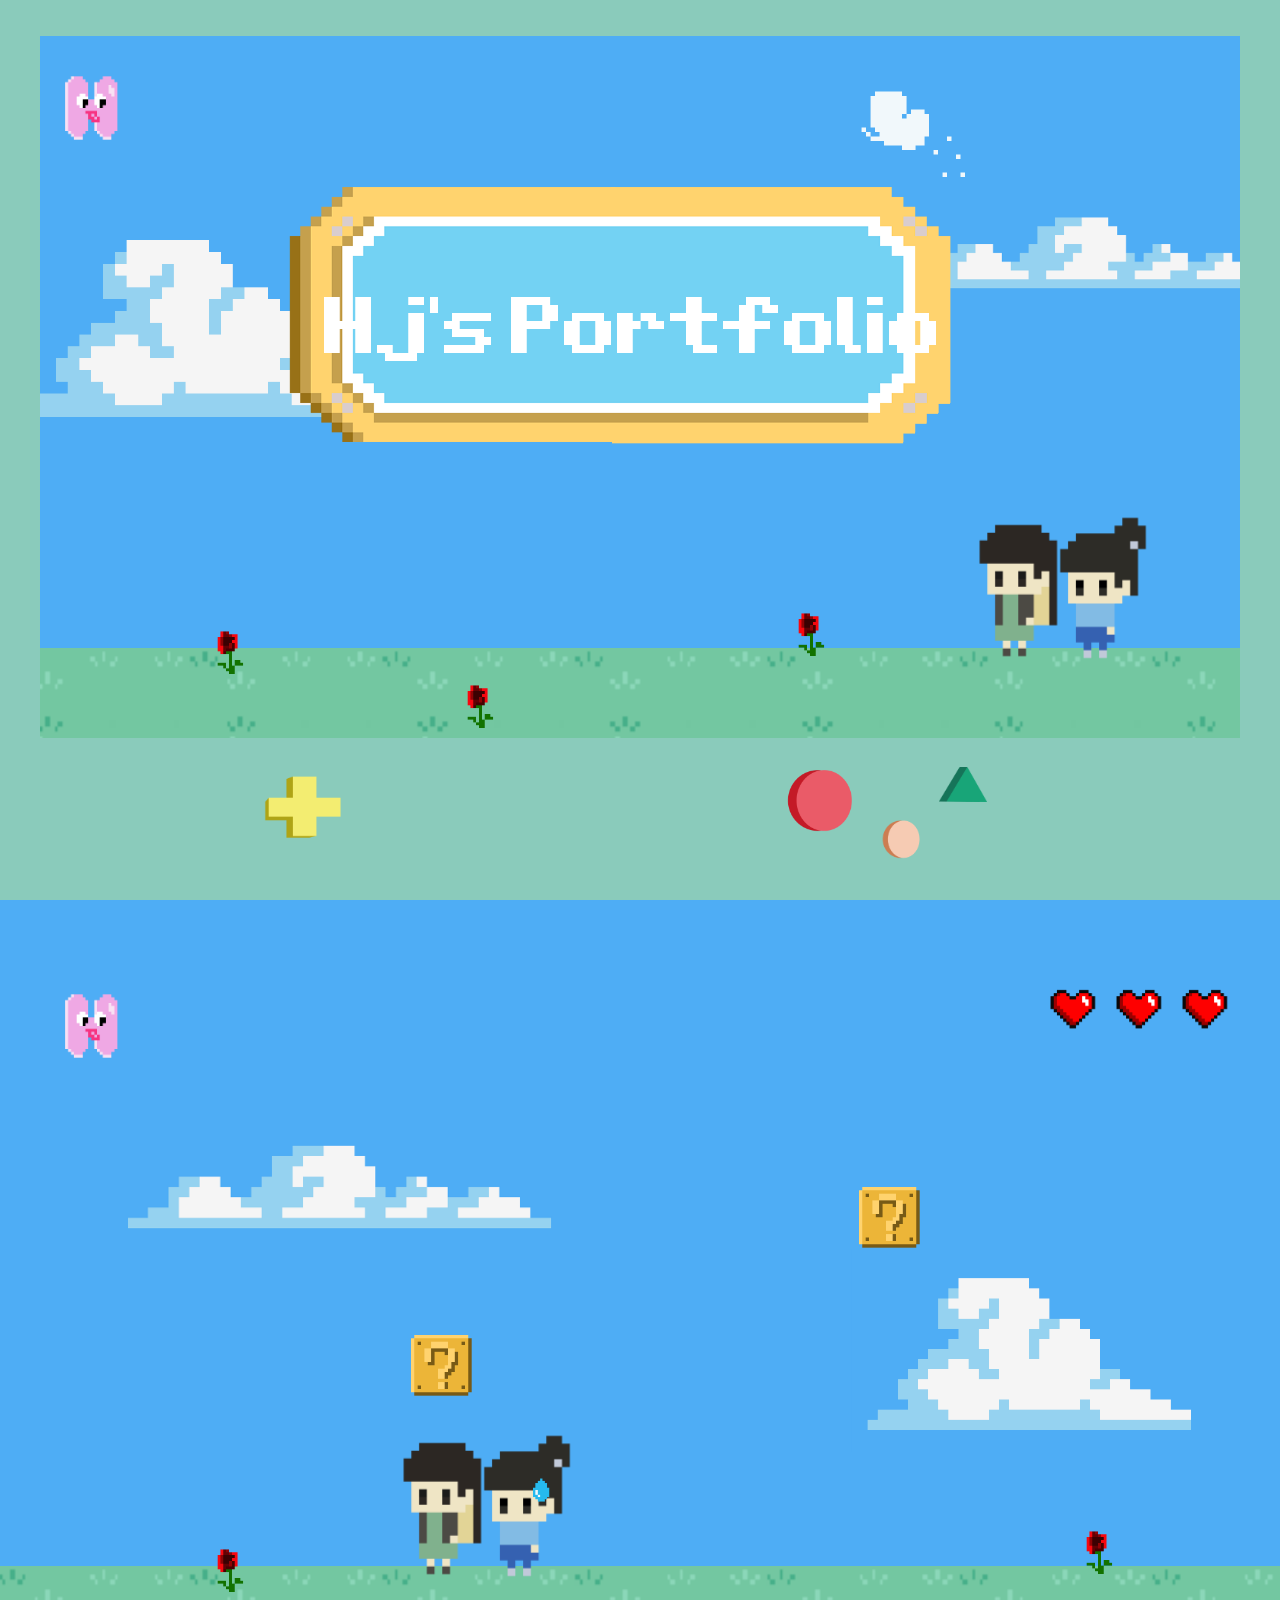
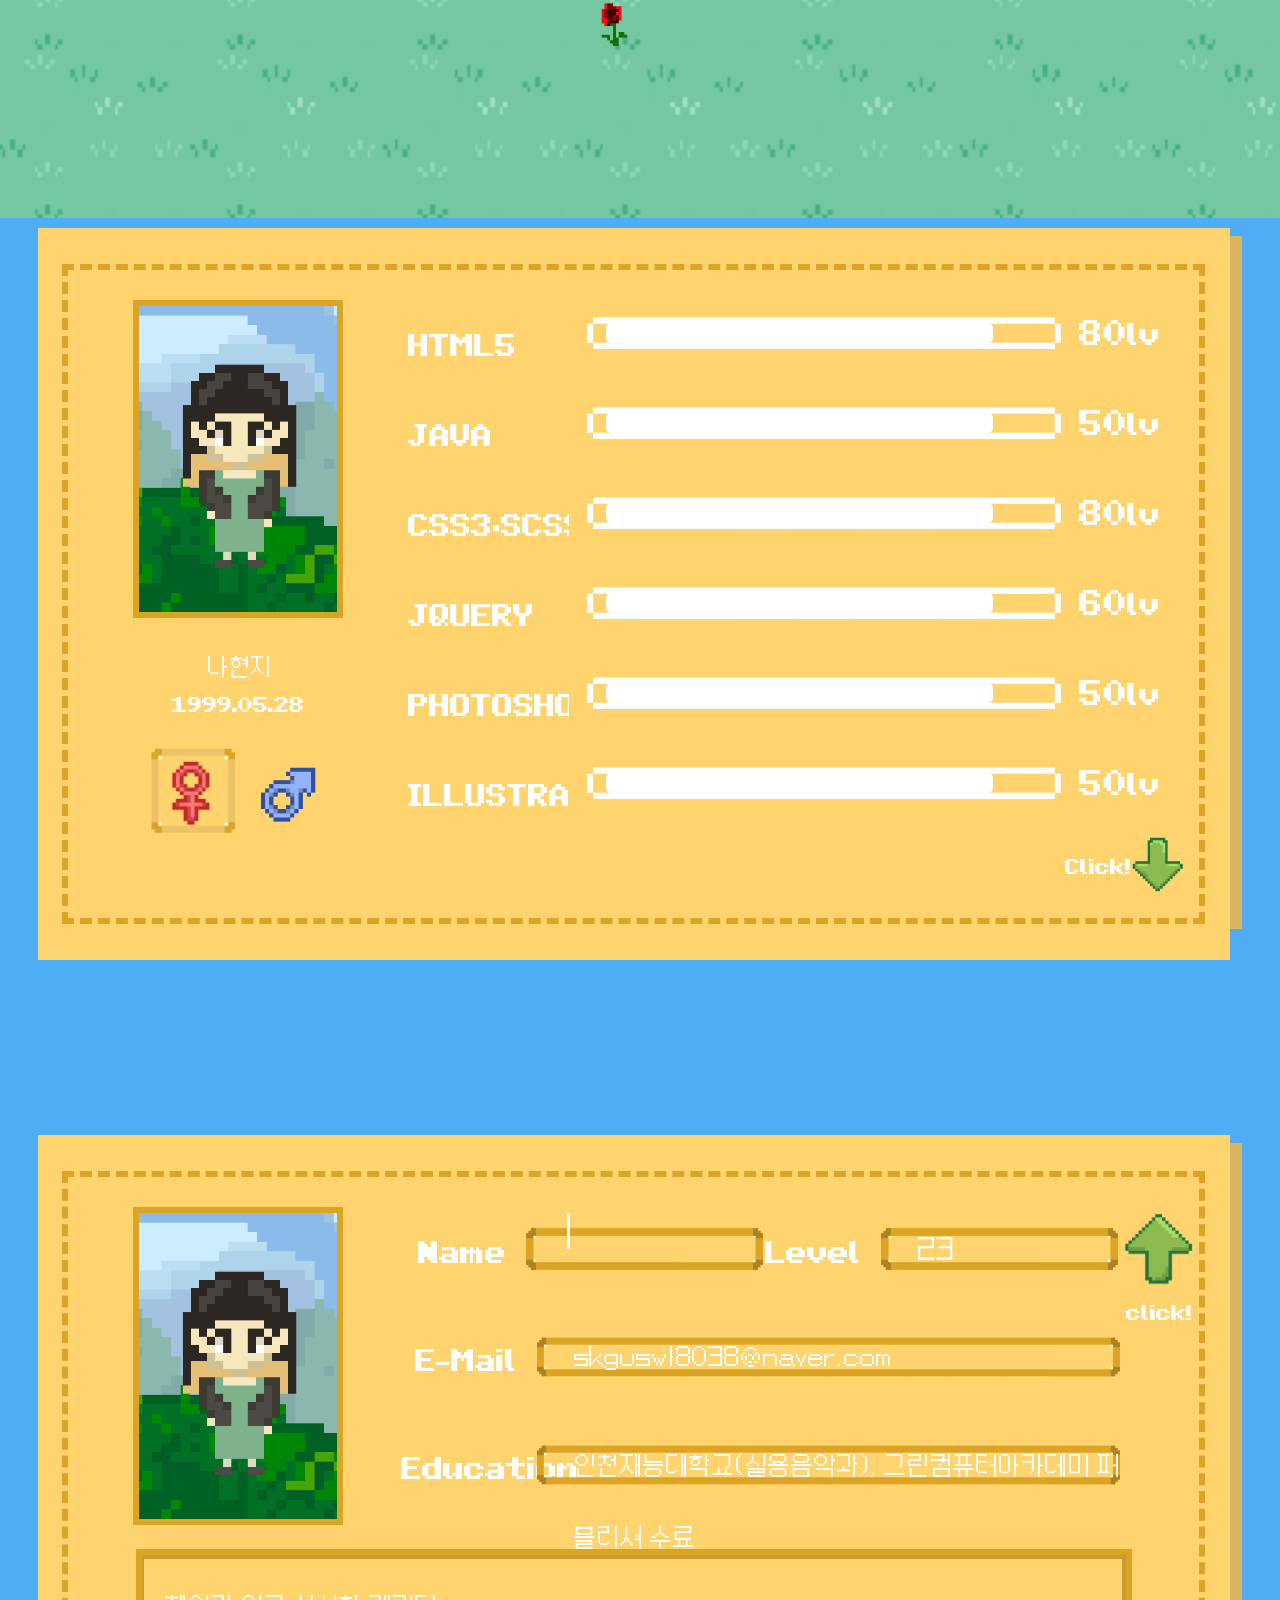
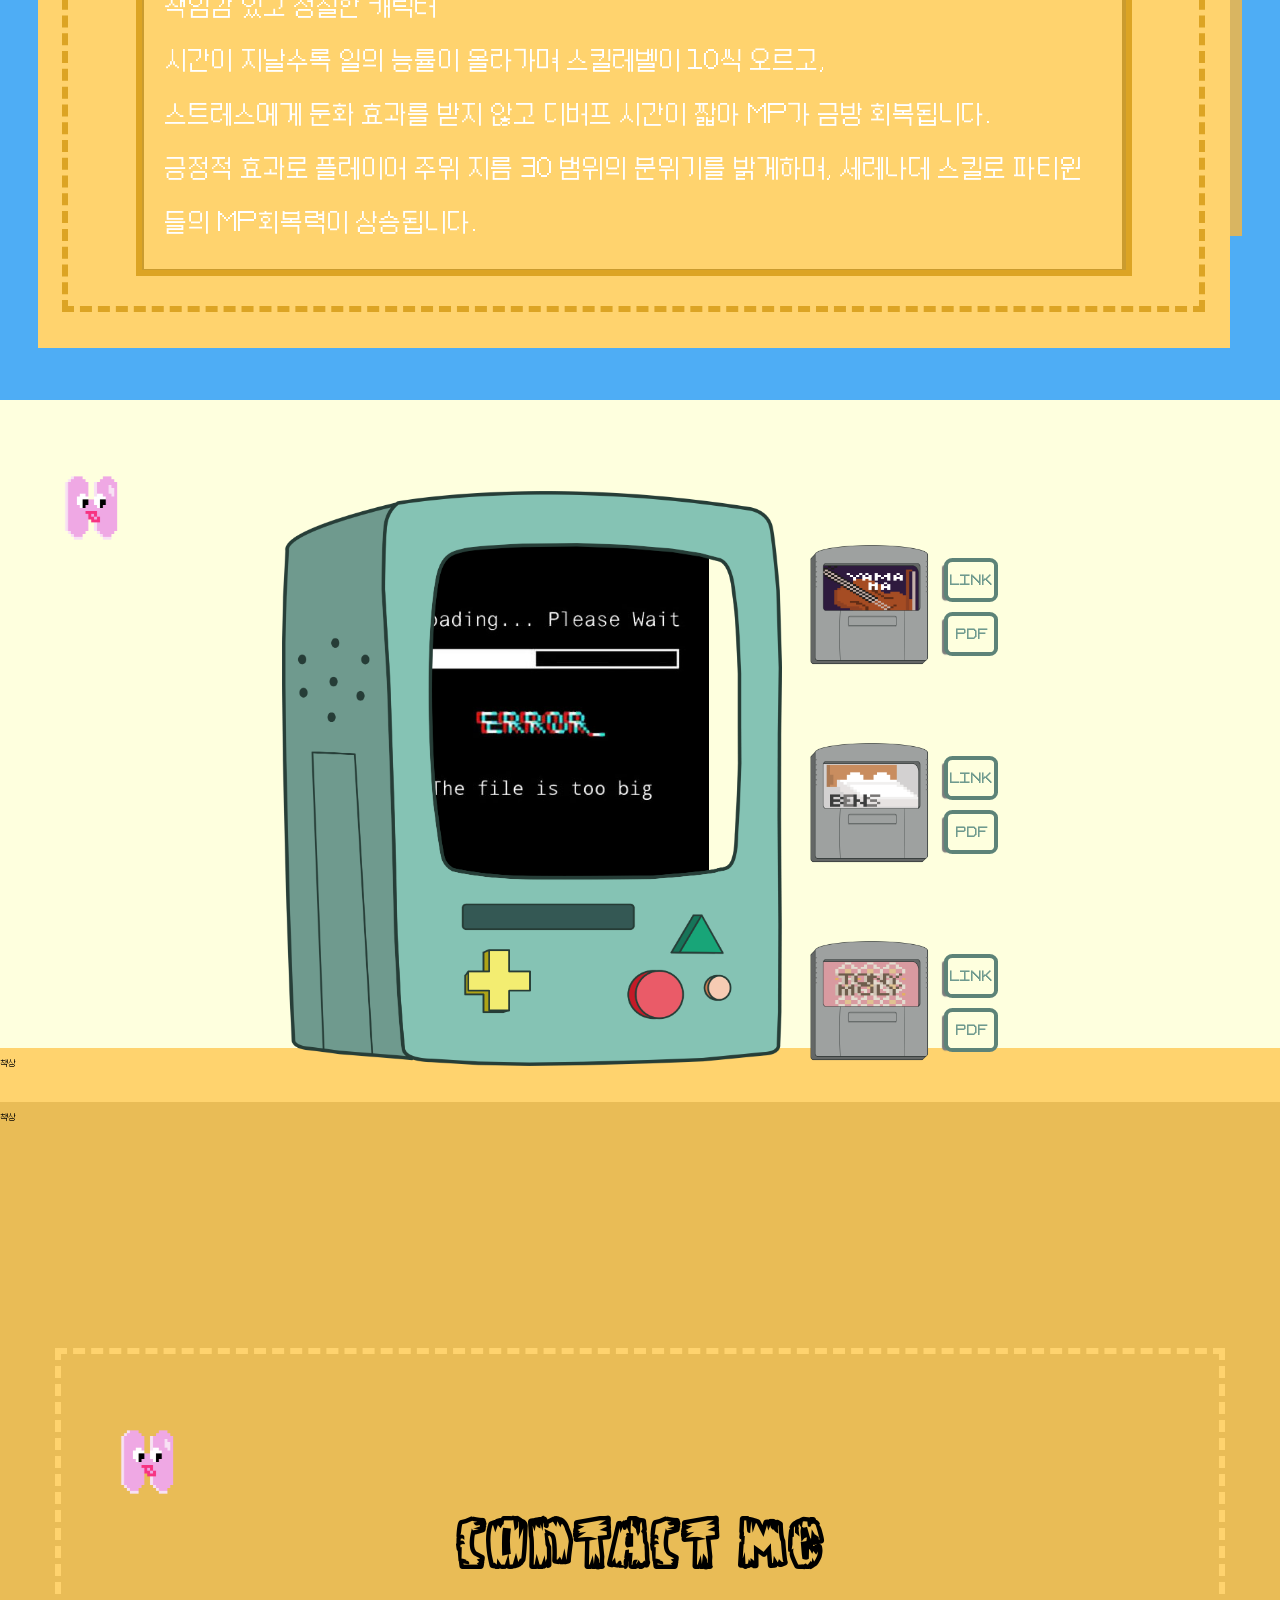
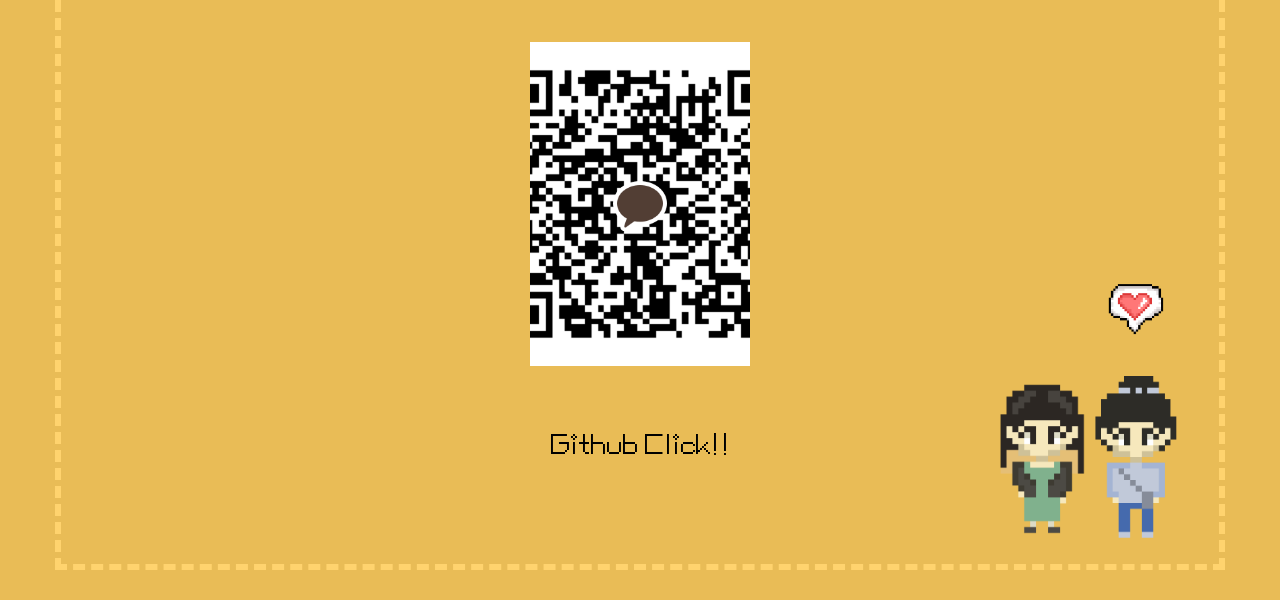
==== commit 2491eef5: "all commit" ====
--- a/index.html
+++ b/index.html
@@ -121,7 +121,7 @@
                     <div class="mnRight">
                         <div class="riTop">
                             <div class="txtGroup">
-                                <h3>html</h3>
+                                <h3>html5</h3>
                                 <div class="image">
                                     <div class="per">퍼센트바</div>
                                 </div>
@@ -135,7 +135,7 @@
                                 <h5><span data-num="50">50</span>lv</h5>
                             </div>
                             <div class="txtGroup">
-                                <h3>css▪scss</h3>
+                                <h3>css3▪scss</h3>
                                 <div class="image">
                                     <div class="per">퍼센트바</div>
                                 </div>
@@ -230,8 +230,8 @@
                     </div>
                     <div class="menuBtm">
                         <div class="shadow">
-                            <p>책임감 있고 성실한 캐릭터<br>시간이 지날수록 일의 능률이 올라가며 스킬레벨이 1씩 오릅니다.
-                            플레이어 주위 지름 30 범위의 분위기를 밝게하며, 세레나데 스킬로 파티원들의 mp회복력이 상승됩니다. 스트레스에게 둔화 효과를 받지 않습니다. <br></p>
+                            <p>책임감 있고 성실한 캐릭터<br>시간이 지날수록 일의 능률이 올라가며 스킬레벨이 10씩 오르고, <br> 스트레스에게 둔화 효과를 받지 않고 디버프 시간이 짧아 MP가 금방 회복됩니다.
+                            <br>긍정적 효과로 플레이어 주위 지름 30 범위의 분위기를 밝게하며, 세레나데 스킬로 파티원들의 MP회복력이 상승됩니다.</p>
                         </div>
                     </div>
                 </div>
@@ -260,15 +260,27 @@
             <div class="gameRight">
                 <div class="imageGroup ig1">
                     <div class="image i1" data-img ="url(./images/page/page01.png)">홈페이지</div>
-                    <div class="btn"><a href="https://hollyjelly.github.io/yamaha/" target="_blank">more</a></div>
+                    <div class="drag">게임기로<br>drag&drop<br>해주세요</div>
+                    <div class="btns">
+                        <div class="btn"><a href="https://hollyjelly.github.io/yamaha/" target="_blank">link</a></div>
+                        <div class="btn"><a href=""></a>pdf</div>
+                    </div>
                 </div>
                 <div class="imageGroup ig2">
                     <div class="image i2" data-img ="url(./images/page/page02.png)">홈페이지</div>
-                    <div class="btn"><a href="https://hollyjelly.github.io/Bens/" target="_blank">more</a></div>
+                    <div class="drag">게임기로<br>drag&drop<br>해주세요</div>
+                    <div class="btns">
+                        <div class="btn"><a href="https://hollyjelly.github.io/Bens/" target="_blank">link</a></div>
+                        <div class="btn"><a href="">pdf</a></div>
+                    </div>
                 </div>
                 <div class="imageGroup ig3">
                     <div class="image i3" data-img ="url(./images/page/page03.png)">홈페이지</div>
-                    <div class="btn"><a href="https://hollyjelly.github.io/tonymoly/" target="_blank">more</a></div>
+                    <div class="drag">게임기로<br>drag&drop<br>해주세요</div>
+                    <div class="btns">
+                        <div class="btn"><a href="https://hollyjelly.github.io/tonymoly/" target="_blank">link</a></div>
+                        <div class="btn"><a href="">pdf</a></div>
+                    </div>
                 </div>
             </div>
             <div class="mainBtm">
--- a/css/myname_pc.min.css
+++ b/css/myname_pc.min.css
@@ -1 +1 @@
-@font-face{font-family:"pixel";src:url("./fonts/Pixel Sans Serif Condensed.ttf") format("truetype")}@font-face{font-family:"tardust";src:url("./fonts/PFStardust.ttf") format("truetype")}@font-face{font-family:"bongus";src:url("./fonts/Bongus Highlight.otf") format("truetype")}html{font-size:4vh}html body{font-size:1vh;font-family:'tardust';position:relative;overflow-y:hidden;overflow-x:hidden}.gametop{position:fixed;height:min(1rem,40px);width:100%;background-color:#8acbbb;top:0;left:0;z-index:5;opacity:1;-webkit-transition:opacity 0.5s;transition:opacity 0.5s;color:transparent}.gameleft{position:fixed;background-color:#8acbbb;width:40px;height:100vh;left:0;z-index:5;opacity:1;-webkit-transition:opacity 0.5s;transition:opacity 0.5s;color:transparent}.gameright{position:fixed;background-color:#8acbbb;width:40px;height:100vh;right:0;z-index:5;opacity:1;-webkit-transition:opacity 0.5s;transition:opacity 0.5s;color:transparent}.gamebottom{position:relative;position:fixed;z-index:5;background-color:#8acbbb;height:min(4.5rem,180px);bottom:0;width:100%;opacity:1;-webkit-transition:opacity 0.5s;transition:opacity 0.5s;color:transparent}.gamebottom .btn{position:relative;position:absolute;top:0;width:100%}.gamebottom .btn .btnLeft{background-repeat:no-repeat;background-position:center;background-size:contain;width:calc(100% / 21 * 1.5);height:min(3rem,120px);background-image:url("../images/game/gamebutton.png");position:absolute;left:20%;bottom:-3.5rem}.gamebottom .btn .btnRight{display:-webkit-box;display:-ms-flexbox;display:flex;-webkit-box-pack:justify;-ms-flex-pack:justify;justify-content:space-between;position:relative;position:absolute;width:calc(100% / 21 * 4);right:20%;bottom:min(-3.8rem,152px);height:min(3.5rem,140px)}.gamebottom .btn .btnRight .image{color:transparent;background-repeat:no-repeat;background-position:center;background-size:contain;position:absolute;width:100%}.gamebottom .btn .btnRight .image.i1{background-image:url("../images/game/gamebutton1.png")}.gamebottom .btn .btnRight .image.i2{background-image:url("../images/game/gamebutton2.png")}.gamebottom .btn .btnRight .image.i3{background-image:url("../images/game/gamebutton3.png")}.gamebottom .btn .btnRight .image.i1{width:calc(100% / 4 * 1.3);height:min(3rem,120px)}.gamebottom .btn .btnRight .image.i2{width:calc(100% / 4 * 0.8);height:min(2rem,80px);bottom:0;left:0;right:0;margin:auto}.gamebottom .btn .btnRight .image.i3{width:calc(100% / 4 * 0.8);height:min(2rem,80px);right:15%}.mainWrap{background-color:#4eadf5;height:100vh}.mainWrap:nth-child(6){padding-top:min(0.5rem,20px);padding-bottom:min(1rem,40px)}.mainWrap:nth-child(7){padding-top:min(1rem,40px);padding-bottom:min(1rem,40px)}.mainWrap:nth-child(8){padding-top:min(1.2rem,60px);padding-bottom:min(1rem,40px)}.mainWrap.mainWrap.mainWrap04{position:relative}.mainWrap.mainWrap.mainWrap04 .maintop{position:absolute;height:min(1rem,40px);width:100%;background-color:#8acbbb;top:0;left:0;z-index:4;opacity:0;color:transparent}.mainWrap.mainWrap.mainWrap04 .mainleft{position:absolute;background-color:#8acbbb;width:40px;height:100vh;left:0;z-index:4;top:0;opacity:0;color:transparent}.mainWrap.mainWrap.mainWrap04 .mainright{position:absolute;background-color:#8acbbb;width:40px;height:100vh;right:0;z-index:4;top:0;opacity:0;color:transparent}.mainWrap.mainWrap.mainWrap04 .mainbottom{position:relative;position:absolute;z-index:4;background-color:#8acbbb;height:min(4.5rem,180px);bottom:0;width:100%;opacity:0;color:transparent}.mainWrap.mainWrap.mainWrap04 .mainbottom .btnLeft{background-repeat:no-repeat;background-position:center;background-size:contain;width:calc(100% / 21 * 1.5);height:min(3rem,120px);background-image:url("../images/game/gamebutton.png");position:absolute;left:20%;bottom:0.5rem;z-index:4}.mainWrap.mainWrap.mainWrap04 .mainbottom .btnRight{display:-webkit-box;display:-ms-flexbox;display:flex;-webkit-box-pack:justify;-ms-flex-pack:justify;justify-content:space-between;position:relative;position:absolute;width:calc(100% / 21 * 4);right:20%;bottom:0;height:min(3.5rem,140px)}.mainWrap.mainWrap.mainWrap04 .mainbottom .btnRight .image{background-repeat:no-repeat;background-position:center;background-size:contain;color:transparent;position:absolute;width:100%}.mainWrap.mainWrap.mainWrap04 .mainbottom .btnRight .image.i1{background-image:url("../images/game/gamebutton1.png")}.mainWrap.mainWrap.mainWrap04 .mainbottom .btnRight .image.i2{background-image:url("../images/game/gamebutton2.png")}.mainWrap.mainWrap.mainWrap04 .mainbottom .btnRight .image.i3{background-image:url("../images/game/gamebutton3.png")}.mainWrap.mainWrap.mainWrap04 .mainbottom .btnRight .image.i1{width:calc(100% / 4 * 1.3);height:min(3rem,120px)}.mainWrap.mainWrap.mainWrap04 .mainbottom .btnRight .image.i2{width:calc(100% / 4 * 0.8);height:min(2rem,80px);bottom:0;left:0;right:0;margin:auto}.mainWrap.mainWrap.mainWrap04 .mainbottom .btnRight .image.i3{width:calc(100% / 4 * 0.8);height:min(2rem,80px);right:15%}.mainWrap .main{position:relative;width:100%;height:100vh}.mainWrap .main .mainTop{position:absolute;top:0;width:100%}.mainWrap .main .mainTop .first{position:relative;height:20vh;color:transparent}.mainWrap .main .mainTop .first .logo{position:absolute;cursor:pointer;background-repeat:no-repeat;background-position:center;background-size:contain;background-image:url("../images/main1/logo md 1.gif");width:calc(100% / 21 * 1.5);height:min(3rem,120px);top:min(1.5rem,60px);left:4%;color:transparent}.mainWrap .main .mainTop .first .logo:hover{background-image:url("../images/main1/logo md 2.gif")}.mainWrap .main .mainTop .second{position:relative;height:40vh}.mainWrap .main .mainTop .second .cloud{display:-webkit-box;display:-ms-flexbox;display:flex;-webkit-box-pack:justify;-ms-flex-pack:justify;justify-content:space-between;position:absolute;width:100%;color:transparent}.mainWrap .main .mainTop .second .cloud .image{background-repeat:no-repeat;background-position:center;background-size:contain;background-repeat:no-repeat;background-position:center;background-size:contain}.mainWrap .main .mainTop .second .cloud .image.i1{background-image:url("../images/main1/cloud1.png")}.mainWrap .main .mainTop .second .cloud .image.i2{background-image:url("../images/main1/cloud2.png")}.mainWrap .main .mainTop .second .cloud .image.i1{width:calc(100% / 21 * 7);height:min(8rem,320px);-webkit-animation-name:'cloud';animation-name:'cloud';-webkit-animation-duration:4.5s;animation-duration:4.5s;-webkit-animation-iteration-count:infinite;animation-iteration-count:infinite;-webkit-animation-timing-function:linear;animation-timing-function:linear}.mainWrap .main .mainTop .second .cloud .image.i2{width:calc(100% / 21 * 6);height:min(4rem,160px);-webkit-animation-name:'cloud2';animation-name:'cloud2';-webkit-animation-duration:4.5s;animation-duration:4.5s;-webkit-animation-iteration-count:infinite;animation-iteration-count:infinite;-webkit-animation-timing-function:linear;animation-timing-function:linear}.mainWrap .main .mainTop .second .title{background-repeat:no-repeat;background-position:center;background-size:contain;position:relative;position:absolute;background-image:url("../images/main1/main.png");height:min(11rem,440px);width:calc(100% / 21 * 12);margin:auto;left:0;right:0;top:min(-1.5rem,-60px)}.mainWrap .main .mainTop .second .title h2{font-size:min(7em,70px);color:#fff;font-family:'pixel';text-transform:capitalize;line-height:min(11rem,440px);text-align:center;margin-right:2%}.mainWrap .main .mainTop .second .title h2::-moz-selection{background-color:transparent;color:#efa8e4;text-shadow:2px 2px 2px #fff}.mainWrap .main .mainTop .second .title h2::selection{background-color:transparent;color:#efa8e4;text-shadow:2px 2px 2px #fff}.mainWrap .main .mainTop .second .title h2::-moz-selection{background-color:transparent;color:#efa8e4;text-shadow:2px 2px 2px #fff}.mainWrap .main .mainTop .second .title .fly{background-repeat:no-repeat;background-position:center;background-size:contain;position:absolute;background-image:url("../images/main1/flymd.png");color:transparent;width:calc(100% / 12 * 2.5);height:min(4rem,160px);right:5%;top:min(-1.5rem,-60px);-webkit-animation-name:'fly';animation-name:'fly';-webkit-animation-duration:7s;animation-duration:7s}.mainWrap .main .mainBottom{width:100%;position:absolute;bottom:0;height:min(11rem,440px)}.mainWrap .main .mainBottom .flower{position:relative;position:absolute;left:0;bottom:0;width:75%;height:min(6rem,240px);height:min(7rem,280px);color:transparent}.mainWrap .main .mainBottom .flower .image{background-repeat:no-repeat;background-position:center;background-size:contain;background-image:url("../images/main1/flowermd.png");width:calc(100% / 21 * 2);height:min(3rem,120px);position:absolute;z-index:1}.mainWrap .main .mainBottom .flower .image.i1{top:-1.5rem;left:20%}.mainWrap .main .mainBottom .flower .image.i2{left:46%;top:0}.mainWrap .main .mainBottom .flower .image.i3{right:10%;top:-2rem}.mainWrap .main .mainBottom .me{position:relative;position:absolute;width:25%;right:0;color:transparent}.mainWrap .main .mainBottom .me .image{background-repeat:no-repeat;background-position:center;background-size:contain;position:absolute;height:min(4.5rem,180px);width:calc(100% / 5 * 1.8);z-index:1;top:0;-webkit-animation-name:'mainme1';animation-name:'mainme1';-webkit-animation-duration:1.8s;animation-duration:1.8s}.mainWrap .main .mainBottom .me .image.i1{background-image:url("../images/main1/me1.png")}.mainWrap .main .mainBottom .me .image.i2{background-image:url("../images/main1/me2.png")}.mainWrap .main .mainBottom .me .image.i1.on{-webkit-animation-delay:1.8s;animation-delay:1.8s;-webkit-animation-iteration-count:infinite;animation-iteration-count:infinite}.mainWrap .main .mainBottom .me .image.i2{left:25%;-webkit-animation-name:'mainme1';animation-name:'mainme1';-webkit-animation-duration:1.8s;animation-duration:1.8s;-webkit-animation-delay:2s;animation-delay:2s}.mainWrap .main .mainBottom .me .image.i2.i2.onn{-webkit-animation-delay:4.8s;animation-delay:4.8s;-webkit-animation-iteration-count:infinite;animation-iteration-count:infinite}.mainWrap .main .mainBottom .bottomimg{background-repeat:no-repeat;background-position:center;background-size:cover;position:relative;position:absolute;background-image:url("../images/bg/bgbtm.png");width:100%;height:min(7rem,280px);background-color:green;bottom:0;color:transparent}.mainWrap .main.main02{height:100vh}.mainWrap .main.main02 .first{position:relative}.mainWrap .main.main02 .first .heart{display:-webkit-box;display:-ms-flexbox;display:flex;-webkit-box-pack:justify;-ms-flex-pack:justify;justify-content:space-between;width:calc(100% / 21 * 3);margin-left:auto;position:absolute;right:4%;top:min(1rem,40px)}.mainWrap .main.main02 .first .heart .image{background-repeat:no-repeat;background-position:center;background-size:contain;background-image:url("../images/main1/heart.png");height:min(3rem,120px);width:calc(100% / 3 - 10px)}.mainWrap .main.main02 .second .cloud .image.i1{margin-left:10%;margin-top:min(-0.5rem,-20px);background-image:url("../images/main1/cloud2.png");height:6rem}.mainWrap .main.main02 .second .cloud .image.i2{margin-right:5%;margin-top:min(3rem,120px);background-image:url("../images/main1/cloud1.png");width:calc(100% / 21 * 6);height:min(8rem,320px)}.mainWrap .main.main02 .second .box{position:relative;width:50%;margin:0 auto;height:min(8rem,320px)}.mainWrap .main.main02 .second .box .image{background-repeat:no-repeat;background-position:center;background-size:contain;background-image:url("../images/main1/box.png");position:absolute;z-index:1;width:20%;height:min(3rem,120px);color:transparent}.mainWrap .main.main02 .second .box .image.i1{bottom:min(-1rem,-40px);left:10%}.mainWrap .main.main02 .second .box .image.i2{top:min(2rem,80px);right:0}.mainWrap .main.main02 .mainBottom .flower .image.i2{left:60%}.mainWrap .main.main02 .mainBottom .flower .image.i3{right:-20%}.mainWrap .main.main02 .mainBottom .me{position:absolute;left:30%}.mainWrap .main.main02 .mainBottom .me .image.i1{-webkit-animation-name:'mainme2';animation-name:'mainme2';-webkit-animation-duration:2s;animation-duration:2s;-webkit-animation-iteration-count:infinite;animation-iteration-count:infinite}.mainWrap .main.main02 .mainBottom .me .image.i2{position:relative;-webkit-animation-name:none;animation-name:none}.mainWrap .main.main02 .mainBottom .me .image.i2 .water{background-repeat:no-repeat;background-position:center;background-size:contain;background-image:url("../images/main1/water.png");position:absolute;width:30%;height:min(0.75rem,30px);right:18%;top:1.5rem;-webkit-animation-name:'water';animation-name:'water';-webkit-animation-duration:2s;animation-duration:2s;-webkit-animation-iteration-count:infinite;animation-iteration-count:infinite}.mainWrap .main.main03{position:relative;background-color:#d9b561;width:94%;margin:0 auto;height:77vh}.mainWrap .main.main03 .menu{padding:2%;padding-top:min(1rem,40px);padding-bottom:min(1rem,40px);background-color:#ffd36e;width:99%;position:absolute;top:-8px}.mainWrap .main.main03 .menu .outli{display:-webkit-box;display:-ms-flexbox;display:flex;-webkit-box-pack:justify;-ms-flex-pack:justify;justify-content:space-between;border:6px dashed #dca424}.mainWrap .main.main03 .menu .outli .mnLeft{width:calc(100% / 20 * 6)}.mainWrap .main.main03 .menu .outli .mnLeft .char{background-repeat:no-repeat;background-position:center;background-size:cover;width:calc(100% / 6 * 3.5);height:min(8.5rem,340px);outline:6px solid #dca424;margin:0 auto;margin-top:min(1rem,40px);background-image:url("../images/main1/bgcbig.gif");padding-top:50px;color:transparent}.mainWrap .main.main03 .menu .outli .mnLeft .char .image{background-repeat:no-repeat;background-position:center;background-size:contain;background-image:url("../images/main1/main_me.gif");width:70%;height:min(6rem,240px);margin:0 auto}.mainWrap .main.main03 .menu .outli .mnLeft .info{margin-top:min(1rem,40px)}.mainWrap .main.main03 .menu .outli .mnLeft .info .top h4{text-align:center;font-size:min(2.8em,28px);line-height:min(1rem,40px);color:#fff}.mainWrap .main.main03 .menu .outli .mnLeft .info .top h4:nth-child(2){font-size:min(2em,20px);font-family:pixel}.mainWrap .main.main03 .menu .outli .mnLeft .info .top h4::-moz-selection{color:#fc0;background-color:#fff}.mainWrap .main.main03 .menu .outli .mnLeft .info .top h4::selection{color:#fc0;background-color:#fff}.mainWrap .main.main03 .menu .outli .mnLeft .info .top h4::-moz-selection{color:#fc0;background-color:#fff}.mainWrap .main.main03 .menu .outli .mnLeft .info .btm{display:-webkit-box;display:-ms-flexbox;display:flex;-webkit-box-pack:justify;-ms-flex-pack:justify;justify-content:space-between;width:50%;margin:0 auto;margin-top:min(1rem,40px)}.mainWrap .main.main03 .menu .outli .mnLeft .info .btm .image{background-repeat:no-repeat;background-position:center;background-size:contain;color:transparent;color:transparent;position:relative;width:calc(50% - 10px);height:min(2rem,80px)}.mainWrap .main.main03 .menu .outli .mnLeft .info .btm .image.i1{background-image:url("../images/main1/bottom1.gif")}.mainWrap .main.main03 .menu .outli .mnLeft .info .btm .image.i2{background-image:url("../images/main1/bottom2.gif")}.mainWrap .main.main03 .menu .outli .mnLeft .info .btm .image.i1::after{background-repeat:no-repeat;background-position:center;background-size:contain;background-image:url("../images/main1/bottom.gif");position:absolute;content:'';display:block;width:115%;height:min(2.5rem,100px);top:min(-0.25rem,-10px);left:-5%}.mainWrap .main.main03 .menu .outli .mnRight{width:calc(100% / 20 * 14)}.mainWrap .main.main03 .menu .outli .mnRight .riTop{position:relative;padding-right:5%;padding-top:min(1rem,40px)}.mainWrap .main.main03 .menu .outli .mnRight .riTop .txtGroup{display:-webkit-box;display:-ms-flexbox;display:flex;-webkit-box-pack:justify;-ms-flex-pack:justify;justify-content:space-between;font-family:pixel;color:#fff}.mainWrap .main.main03 .menu .outli .mnRight .riTop .txtGroup:nth-child(1) ~ .txtGroup{margin-top:min(0.5rem,20px)}.mainWrap .main.main03 .menu .outli .mnRight .riTop .txtGroup h3{font-size:min(2.5rem,25px);line-height:min(2rem,80px);text-transform:uppercase;width:calc(100% / 14 * 3);height:min(2rem,80px);overflow:hidden}.mainWrap .main.main03 .menu .outli .mnRight .riTop .txtGroup h3::-moz-selection{color:#fc0;background-color:#fff}.mainWrap .main.main03 .menu .outli .mnRight .riTop .txtGroup h3::selection{color:#fc0;background-color:#fff}.mainWrap .main.main03 .menu .outli .mnRight .riTop .txtGroup h3::-moz-selection{color:#fc0;background-color:#fff}.mainWrap .main.main03 .menu .outli .mnRight .riTop .txtGroup>.image{background-repeat:no-repeat;background-position:center;background-size:contain;background-image:url("../images/main1/perbar.png");width:calc(100% / 14 * 9);height:min(1.5rem,60px);position:relative}.mainWrap .main.main03 .menu .outli .mnRight .riTop .txtGroup>.image .per{width:80%;height:20px;position:absolute;background-color:#fff;margin:auto;top:0;bottom:0;border-radius:5px;left:5%;color:transparent}.mainWrap .main.main03 .menu .outli .mnRight .riTop .txtGroup h5{font-size:min(2.8em,28px)}.mainWrap .main.main03 .menu .outli .mnRight .riTop .txtGroup h5::-moz-selection{color:#fc0;background-color:#fff}.mainWrap .main.main03 .menu .outli .mnRight .riTop .txtGroup h5::selection{color:#fc0;background-color:#fff}.mainWrap .main.main03 .menu .outli .mnRight .riTop .txtGroup h5::-moz-selection{color:#fc0;background-color:#fff}.mainWrap .main.main03 .menu .outli .mnRight .riTop .txtGroup h5 span{font-size:min(2.8em,28px)}.mainWrap .main.main03 .menu .outli .mnRight .riTop .txtGroup h5 span::-moz-selection{color:#fc0;background-color:#fff}.mainWrap .main.main03 .menu .outli .mnRight .riTop .txtGroup h5 span::selection{color:#fc0;background-color:#fff}.mainWrap .main.main03 .menu .outli .mnRight .riTop .txtGroup h5 span::-moz-selection{color:#fc0;background-color:#fff}.mainWrap .main.main03 .menu .outli .mnRight .riTop .alert{display:-webkit-box;display:-ms-flexbox;display:flex;-webkit-box-pack:justify;-ms-flex-pack:justify;justify-content:space-between;width:45%;border:8px solid #dca424;position:absolute;-webkit-box-shadow:-4px 4px 1px #ca9b2f;box-shadow:-4px 4px 1px #ca9b2f;background-color:#ffd36e;-webkit-transform:translate(-100%, -100%);transform:translate(-100%, -100%);z-index:2;top:auto;left:auto;opacity:0}.mainWrap .main.main03 .menu .outli .mnRight .riTop .alert .image{background-repeat:no-repeat;background-position:center;background-size:contain;width:calc(100% / 6 *1.5);height:min(2.5rem,100px);margin-top:min(0.5rem,20px);background-image:url("../images/programming/btn01.gif");color:transparent}.mainWrap .main.main03 .menu .outli .mnRight .riTop .alert .txt{width:calc(100% / 6 * 4);padding:20px;padding-top:min(0.5rem,20px)}.mainWrap .main.main03 .menu .outli .mnRight .riTop .alert .txt p{height:min(2.5rem,100px);overflow:hidden;width:100%;font-size:min(1.8em,18px);line-height:min(0.5rem,20px);font-weight:700}.mainWrap .main.main03 .menu .outli .mnRight .btn{display:-webkit-box;display:-ms-flexbox;display:flex;-webkit-box-pack:justify;-ms-flex-pack:justify;justify-content:space-between;width:calc(100% / 20 * 3);margin-left:auto;margin-right:2%}.mainWrap .main.main03 .menu .outli .mnRight .btn h4{font-size:min(2em,20px);color:#fff;line-height:min(2rem,80px);text-transform:capitalize;font-family:pixel;cursor:pointer}.mainWrap .main.main03 .menu .outli .mnRight .btn h4::-moz-selection{color:#ff33ff;background-color:transparent;text-shadow:2px 2px 2px #fff}.mainWrap .main.main03 .menu .outli .mnRight .btn h4::selection{color:#ff33ff;background-color:transparent;text-shadow:2px 2px 2px #fff}.mainWrap .main.main03 .menu .outli .mnRight .btn h4::-moz-selection{color:#ff33ff;background-color:transparent;text-shadow:2px 2px 2px #fff}.mainWrap .main.main03 .menu .outli .mnRight .btn .image{background-repeat:no-repeat;background-position:center;background-size:contain;background-image:url("../images/main1/down.gif");width:calc(100% / 3 * 1.5);height:min(2rem,80px);margin-bottom:min(0.5rem,20px);position:relative;cursor:pointer;color:transparent}.mainWrap .main.main04{position:relative;background-color:#d9b561;width:94%;margin:0 auto;height:77vh}.mainWrap .main.main04 .menu{padding:2%;padding-top:min(1rem,40px);padding-bottom:min(1rem,40px);background-color:#ffd36e;width:99%;position:absolute;top:-8px}.mainWrap .main.main04 .menu .outline{border:6px dashed #dca424;padding-bottom:min(1rem,40px)}.mainWrap .main.main04 .menu .outline .menuTop{display:-webkit-box;display:-ms-flexbox;display:flex;-webkit-box-pack:justify;-ms-flex-pack:justify;justify-content:space-between}.mainWrap .main.main04 .menu .outline .menuTop .left{width:calc(100% / 20 * 6)}.mainWrap .main.main04 .menu .outline .menuTop .left .image{background-repeat:no-repeat;background-position:center;background-size:cover;width:calc(100% / 6 * 3.5);height:min(8.5rem,340px);outline:6px solid #dca424;margin:0 auto;margin-top:min(1rem,40px);background-image:url("../images/main1/bgcbig.gif");padding-top:50px}.mainWrap .main.main04 .menu .outline .menuTop .left .image .char{background-repeat:no-repeat;background-position:center;background-size:contain;background-image:url("../images/main1/main_me.gif");width:70%;height:min(6rem,240px);margin:0 auto;color:transparent}.mainWrap .main.main04 .menu .outline .menuTop .right{margin-top:min(1rem,40px);width:calc(100% / 20 * 14);color:#fff}.mainWrap .main.main04 .menu .outline .menuTop .right h3{font-size:min(3.5em,35px);font-family:pixel;text-transform:capitalize;width:calc(100% / 14 * 3);font-size:min(2.8em,28px)}.mainWrap .main.main04 .menu .outline .menuTop .right h3::-moz-selection{color:#fc0;background-color:#fff}.mainWrap .main.main04 .menu .outline .menuTop .right h3::selection{color:#fc0;background-color:#fff}.mainWrap .main.main04 .menu .outline .menuTop .right h3::-moz-selection{color:#fc0;background-color:#fff}.mainWrap .main.main04 .menu .outline .menuTop .right .infofir{width:100%;display:-webkit-box;display:-ms-flexbox;display:flex}.mainWrap .main.main04 .menu .outline .menuTop .right .infofir .infLeft{display:-webkit-box;display:-ms-flexbox;display:flex;-webkit-box-pack:justify;-ms-flex-pack:justify;justify-content:space-between;width:50%}.mainWrap .main.main04 .menu .outline .menuTop .right .infofir .infLeft h3{line-height:min(2rem,80px);width:calc(100% / 6 * 2 - 20px);text-align:right;font-size:min(2.8em,28px)}.mainWrap .main.main04 .menu .outline .menuTop .right .infofir .infLeft h3::-moz-selection{color:#fc0;background-color:#fff}.mainWrap .main.main04 .menu .outline .menuTop .right .infofir .infLeft h3::selection{color:#fc0;background-color:#fff}.mainWrap .main.main04 .menu .outline .menuTop .right .infofir .infLeft h3::-moz-selection{color:#fc0;background-color:#fff}.mainWrap .main.main04 .menu .outline .menuTop .right .infofir .infLeft .image{background-repeat:no-repeat;background-position:center;background-size:contain;background-image:url("../images/main1/mainbar.png");width:calc(100% / 6 * 4);padding-left:10%}.mainWrap .main.main04 .menu .outline .menuTop .right .infofir .infLeft .image span{font-size:min(3.5em,35px);line-height:min(2rem,80px);display:none}.mainWrap .main.main04 .menu .outline .menuTop .right .infofir .infLeft .image span::-moz-selection{color:#f597e7;background-color:transparent;text-shadow:2px 2px 2px #fff}.mainWrap .main.main04 .menu .outline .menuTop .right .infofir .infLeft .image span::selection{color:#f597e7;background-color:transparent;text-shadow:2px 2px 2px #fff}.mainWrap .main.main04 .menu .outline .menuTop .right .infofir .infLeft .image span::-moz-selection{color:#f597e7;background-color:transparent;text-shadow:2px 2px 2px #fff}.mainWrap .main.main04 .menu .outline .menuTop .right .infofir .infLeft .image i{display:inline-block;width:3.5px;height:min(1rem,40px);background-color:#fff;-webkit-animation-name:talk;animation-name:talk;-webkit-animation-duration:1s;animation-duration:1s;-webkit-animation-iteration-count:infinite;animation-iteration-count:infinite;margin-left:5px;vertical-align:sub}.mainWrap .main.main04 .menu .outline .menuTop .right .infofir .infright{display:-webkit-box;display:-ms-flexbox;display:flex;-webkit-box-pack:justify;-ms-flex-pack:justify;justify-content:space-between;width:50%}.mainWrap .main.main04 .menu .outline .menuTop .right .infofir .infright h3{line-height:min(2rem,80px);width:calc(100% / 6 * 2 - 20px);text-align:right}.mainWrap .main.main04 .menu .outline .menuTop .right .infofir .infright .image{background-repeat:no-repeat;background-position:center;background-size:contain;background-image:url("../images/main1/mainbar.png");width:calc(100% / 6 * 4);padding-left:10%}.mainWrap .main.main04 .menu .outline .menuTop .right .infofir .infright .image span{font-size:min(3.5em,35px);line-height:min(2rem,80px)}.mainWrap .main.main04 .menu .outline .menuTop .right .infofir .infright .image span::-moz-selection{color:#f597e7;background-color:transparent;text-shadow:2px 2px 2px #fff}.mainWrap .main.main04 .menu .outline .menuTop .right .infofir .infright .image span::selection{color:#f597e7;background-color:transparent;text-shadow:2px 2px 2px #fff}.mainWrap .main.main04 .menu .outline .menuTop .right .infofir .infright .image span::-moz-selection{color:#f597e7;background-color:transparent;text-shadow:2px 2px 2px #fff}.mainWrap .main.main04 .menu .outline .menuTop .right .infofir .btn{background-repeat:no-repeat;background-position:center;background-size:contain;background-image:url("../images/main1/upmd.gif");position:relative;margin-left:auto;width:calc(100% / 13 * 1.5);height:min(2rem,80px);cursor:pointer}.mainWrap .main.main04 .menu .outline .menuTop .right .infofir .btn h4{font-size:min(2em,20px);font-family:pixel;position:absolute;bottom:min(-1rem,-40px);text-align:center;margin:auto;left:0;right:0}.mainWrap .main.main04 .menu .outline .menuTop .right .infofir .btn h4::-moz-selection{color:#ff33ff;background-color:transparent;text-shadow:2px 2px 2px #fff}.mainWrap .main.main04 .menu .outline .menuTop .right .infofir .btn h4::selection{color:#ff33ff;background-color:transparent;text-shadow:2px 2px 2px #fff}.mainWrap .main.main04 .menu .outline .menuTop .right .infofir .btn h4::-moz-selection{color:#ff33ff;background-color:transparent;text-shadow:2px 2px 2px #fff}.mainWrap .main.main04 .menu .outline .menuTop .info{position:relative;display:-webkit-box;display:-ms-flexbox;display:flex;-webkit-box-pack:justify;-ms-flex-pack:justify;justify-content:space-between;width:90%;margin-top:min(1rem,40px)}.mainWrap .main.main04 .menu .outline .menuTop .info h3{text-align:right;width:calc(100% / 13 * 2);line-height:min(2rem,80px)}.mainWrap .main.main04 .menu .outline .menuTop .info .image{background-repeat:no-repeat;background-position:center;background-size:contain;background-image:url("../images/main1/mainlonglongbar.png");width:calc(100% / 13 * 11 - 20px);height:min(2rem,80px);padding-left:5%}.mainWrap .main.main04 .menu .outline .menuTop .info .image span{font-size:min(3em,30px);line-height:min(2rem,80px);height:min(2rem,80px);overflow:hidden}.mainWrap .main.main04 .menu .outline .menuTop .info .image span::-moz-selection{color:#f597e7;background-color:transparent;text-shadow:2px 2px 2px #fff}.mainWrap .main.main04 .menu .outline .menuTop .info .image span::selection{color:#f597e7;background-color:transparent;text-shadow:2px 2px 2px #fff}.mainWrap .main.main04 .menu .outline .menuTop .info .image span::-moz-selection{color:#f597e7;background-color:transparent;text-shadow:2px 2px 2px #fff}.mainWrap .main.main04 .menu .outline .menuTop .info:nth-child(2){height:min(2rem,80px);overflow:hidden}.mainWrap .main.main04 .menu .outline .menuTop .info:nth-child(3) h3{position:absolute;left:-1%}.mainWrap .main.main04 .menu .outline .menuTop .info:nth-child(3) .image{position:absolute;right:0}.mainWrap .main.main04 .menu .outline .menuBtm{width:87%;outline:6px solid #dca424;margin:0 auto;margin-top:min(1rem,40px)}.mainWrap .main.main04 .menu .outline .menuBtm .shadow{border-top:4px solid #ca9b2f;border-left:2px solid #ca9b2f;border-right:4px solid #ca9b2f;border-bottom:1px solid #ca9b2f;padding:20px}.mainWrap .main.main04 .menu .outline .menuBtm .shadow p{font-size:min(3em,30px);line-height:min(1.5rem,60px);color:#fff}.mainWrap .main.main04 .menu .outline .menuBtm .shadow p::-moz-selection{color:#f597e7;background-color:transparent;text-shadow:2px 2px 2px #fff}.mainWrap .main.main04 .menu .outline .menuBtm .shadow p::selection{color:#f597e7;background-color:transparent;text-shadow:2px 2px 2px #fff}.mainWrap .main.main04 .menu .outline .menuBtm .shadow p::-moz-selection{color:#f597e7;background-color:transparent;text-shadow:2px 2px 2px #fff}.mainWrap.mainWrap05{background-color:#feffde}.mainWrap.mainWrap05 .main.main05{position:relative;height:100vh}.mainWrap.mainWrap05 .main.main05 .logo{background-repeat:no-repeat;background-position:center;background-size:contain;background-image:url("../images/main1/logo big 1.gif");position:absolute;width:calc(100% / 21 * 1.5);height:min(3rem,120px);top:min(1.5rem,60px);left:4%;z-index:2;color:transparent;cursor:pointer}.mainWrap.mainWrap05 .main.main05 .logo:hover{background-image:url("../images/main1/logo big 2.gif")}.mainWrap.mainWrap05 .main.main05 .gameLeft{height:min(17rem,680px);position:relative;position:absolute;width:calc(100% / 21 * 5.8);left:22%;bottom:min(6rem,240px);z-index:2;overflow:hidden}.mainWrap.mainWrap05 .main.main05 .gameLeft .gameimage{background-repeat:no-repeat;background-position:center;background-size:contain;background-image:url("../images/main1/bmo.png");position:relative;z-index:1;height:min(17rem,680px);width:100%;color:transparent}.mainWrap.mainWrap05 .main.main05 .gameLeft .gameview{background-repeat:no-repeat;background-position:center;background-size:cover;background-image:url("../images/programming/loading.jpg");background-position:top;position:absolute;width:70%;background-color:#000;height:min(10rem,400px);right:5%;top:min(1.5rem,60px);color:transparent}.mainWrap.mainWrap05 .main.main05 .gameRight{position:absolute;top:min(3rem,120px);right:0;width:calc(100% / 21 * 8);z-index:3}.mainWrap.mainWrap05 .main.main05 .gameRight .imageGroup{position:relative;width:calc(100% / 8 * 5)}.mainWrap.mainWrap05 .main.main05 .gameRight .imageGroup .image{background-repeat:no-repeat;background-position:center;background-size:contain;color:transparent;width:calc(100% / 5 * 2.5);height:min(5.5rem,220px);cursor:pointer;background-image:url(../images/page/page01.png)}.mainWrap.mainWrap05 .main.main05 .gameRight .imageGroup .image.i1{background-image:url("../images/main1/chip1.png")}.mainWrap.mainWrap05 .main.main05 .gameRight .imageGroup .image.i2{background-image:url("../images/main1/chip2.png")}.mainWrap.mainWrap05 .main.main05 .gameRight .imageGroup .image.i3{background-image:url("../images/main1/chip3.png")}.mainWrap.mainWrap05 .main.main05 .gameRight .imageGroup .btn{-webkit-box-shadow:-6px 2.5px 1px #7c7c7c;box-shadow:-6px 2.5px 1px #7c7c7c;position:absolute;font-size:min(1.5em,15px);text-transform:capitalize;line-height:min(1rem,40px);height:min(1rem,40px);outline:4px solid #5d8378;border-radius:10%;text-align:center;width:15%;font-weight:700;cursor:pointer;color:#6f9a8e;right:34%;top:0;bottom:0;margin:auto}.mainWrap.mainWrap05 .main.main05 .gameRight .imageGroup .btn:hover{color:#263d37;outline:4px solid #263d37;font-size:min(1.8em,18px)}.mainWrap.mainWrap05 .main.main05 .gameRight .imageGroup .btn::-moz-selection{color:#fa096d;background-color:transparent}.mainWrap.mainWrap05 .main.main05 .gameRight .imageGroup .btn::selection{color:#fa096d;background-color:transparent}.mainWrap.mainWrap05 .main.main05 .gameRight .imageGroup .btn::-moz-selection{color:#fa096d;background-color:transparent}.mainWrap.mainWrap05 .main.main05 .mainBtm{position:absolute;width:100%;bottom:0}.mainWrap.mainWrap05 .main.main05 .mainBtm .color:nth-child(1){height:min(1.5rem,60px);background-color:#ffd36e}.mainWrap.mainWrap05 .main.main05 .mainBtm .color:nth-child(2){height:min(5.5rem,220px);background-color:#e9bc56}.mainWrap.mainWrap06{background-color:#e9bc56;padding-top:min(1.5rem,60px)}.mainWrap.mainWrap06 .main.main06{position:relative;height:90vh;width:calc(100% / 21 * 19);outline:6px dashed #ffd36e;margin:0 auto;padding-top:min(4rem,160px)}.mainWrap.mainWrap06 .main.main06 .logo{background-repeat:no-repeat;background-position:center;background-size:contain;background-image:url("../images/main1/logo big 1.gif");position:absolute;left:4%;top:min(1.5rem,60px);width:calc(100% / 19 * 1.5);height:min(3rem,120px);cursor:pointer;color:transparent}.mainWrap.mainWrap06 .main.main06 .logo:hover{background-image:url("../images/main1/logo big 2.gif")}.mainWrap.mainWrap06 .main.main06 .title{font-size:min(8em,80px);font-family:bongus;text-align:center;line-height:min(2rem,80px);font-weight:700}.mainWrap.mainWrap06 .main.main06 .title::-moz-selection{color:#ffd36e;background-color:transparent;text-shadow:2px 2px 2px #996d06}.mainWrap.mainWrap06 .main.main06 .title::selection{color:#ffd36e;background-color:transparent;text-shadow:2px 2px 2px #996d06}.mainWrap.mainWrap06 .main.main06 .title::-moz-selection{color:#ffd36e;background-color:transparent;text-shadow:2px 2px 2px #996d06}.mainWrap.mainWrap06 .main.main06 .info{margin-top:min(2rem,80px)}.mainWrap.mainWrap06 .main.main06 .info .image{background-repeat:no-repeat;background-position:center;background-size:cover;background-image:url("../images/programming/kakao.png");outline:1px solid;width:calc(100% / 21 * 4);height:min(9rem,360px);margin:0 auto;color:transparent}.mainWrap.mainWrap06 .main.main06 .info .btn{margin-top:min(1rem,40px);font-size:min(3em,30px);text-align:center;cursor:pointer;text-transform:capitalize;position:relative}.mainWrap.mainWrap06 .main.main06 .info .btn:hover::after{opacity:0.7}.mainWrap.mainWrap06 .main.main06 .info .btn::after{background-repeat:no-repeat;background-position:center;background-size:contain;background-image:url("../images/programming/pink2.png");content:'';display:block;width:100%;height:min(1rem,40px);position:absolute;bottom:0.3rem;opacity:0}.mainWrap.mainWrap06 .main.main06 .me{display:-webkit-box;display:-ms-flexbox;display:flex;-webkit-box-pack:justify;-ms-flex-pack:justify;justify-content:space-between;position:absolute;width:calc(100% / 21 * 3.5);bottom:min(0.5rem,20px);right:3%;color:transparent}.mainWrap.mainWrap06 .main.main06 .me .image{background-repeat:no-repeat;background-position:center;background-size:contain;height:min(5rem,200px);width:calc(100% / 2);position:relative}.mainWrap.mainWrap06 .main.main06 .me .image.i1{background-image:url("../images/main1/bottom_me1.gif")}.mainWrap.mainWrap06 .main.main06 .me .image.i2{background-image:url("../images/main1/bottom_me2.gif")}.mainWrap.mainWrap06 .main.main06 .me .image .talk{background-repeat:no-repeat;background-position:center;background-size:contain;background-image:url("../images/main1/hearttalk.gif");width:60%;height:min(3rem,120px);position:absolute;top:min(-2.8rem,-112px);left:0;right:0;margin:auto;-webkit-animation-name:'talk';animation-name:'talk';-webkit-animation-duration:2s;animation-duration:2s;-webkit-animation-iteration-count:infinite;animation-iteration-count:infinite}.mainWrap.mainWrap06 .main.main06 .me .image.i1:hover::after{background-repeat:no-repeat;background-position:center;background-size:contain;content:'';background-image:url("../images/main1/talk.png");width:60%;height:min(3rem,120px);position:absolute;top:min(-2.8rem,-112px);left:0;right:0;margin:auto}@-webkit-keyframes cloud{0%{margin-left:0%}50%{margin-left:3%}100%{margin-left:0}}@keyframes cloud{0%{margin-left:0%}50%{margin-left:3%}100%{margin-left:0}}@-webkit-keyframes cloud2{0%{margin-right:0%}50%{margin-right:3%}100%{margin-right:0}}@keyframes cloud2{0%{margin-right:0%}50%{margin-right:3%}100%{margin-right:0}}@-webkit-keyframes fly{0%{right:-35%;opacity:0;top:min(8rem,320px)}20%{opacity:1}100%{right:5%;top:min(-1.5rem,-60px)}}@keyframes fly{0%{right:-35%;opacity:0;top:min(8rem,320px)}20%{opacity:1}100%{right:5%;top:min(-1.5rem,-60px)}}@-webkit-keyframes mainme1{0%{top:0}50%{top:-0.6rem}100%{top:0}}@keyframes mainme1{0%{top:0}50%{top:-0.6rem}100%{top:0}}@-webkit-keyframes mainme2{0%{top:0}50%{top:-1.5rem}100%{top:0}}@keyframes mainme2{0%{top:0}50%{top:-1.5rem}100%{top:0}}@-webkit-keyframes water{0%{top:1rem;opacity:0}50%{opacity:1}100%{top:1.5rem}}@keyframes water{0%{top:1rem;opacity:0}50%{opacity:1}100%{top:1.5rem}}@-webkit-keyframes talk{0%{opacity:0}50%{opacity:1}100%{opacity:0}}@keyframes talk{0%{opacity:0}50%{opacity:1}100%{opacity:0}}@-webkit-keyframes imgtb{0%{background-position:top}50%{background-position:bottom}100%{background-position:top}}@keyframes imgtb{0%{background-position:top}50%{background-position:bottom}100%{background-position:top}}
+@font-face{font-family:"pixel";src:url("./fonts/Pixel Sans Serif Condensed.ttf") format("truetype")}@font-face{font-family:"tardust";src:url("./fonts/PFStardust.ttf") format("truetype")}@font-face{font-family:"bongus";src:url("./fonts/Bongus Highlight.otf") format("truetype")}html{font-size:4vh}html body{font-size:1vh;font-family:'tardust';position:relative;overflow-y:hidden;overflow-x:hidden}.gametop{position:fixed;height:min(1rem,40px);width:100%;background-color:#8acbbb;top:0;left:0;z-index:5;opacity:1;-webkit-transition:opacity 0.5s;transition:opacity 0.5s;color:transparent}.gameleft{position:fixed;background-color:#8acbbb;width:40px;height:100vh;left:0;z-index:5;opacity:1;-webkit-transition:opacity 0.5s;transition:opacity 0.5s;color:transparent}.gameright{position:fixed;background-color:#8acbbb;width:40px;height:100vh;right:0;z-index:5;opacity:1;-webkit-transition:opacity 0.5s;transition:opacity 0.5s;color:transparent}.gamebottom{position:relative;position:fixed;z-index:5;background-color:#8acbbb;height:min(4.5rem,180px);bottom:0;width:100%;opacity:1;-webkit-transition:opacity 0.5s;transition:opacity 0.5s;color:transparent}.gamebottom .btn{position:relative;position:absolute;top:0;width:100%}.gamebottom .btn .btnLeft{background-repeat:no-repeat;background-position:center;background-size:contain;width:calc(100% / 21 * 1.5);height:min(3rem,120px);background-image:url("../images/game/gamebutton.png");position:absolute;left:20%;bottom:-3.5rem}.gamebottom .btn .btnRight{display:-webkit-box;display:-ms-flexbox;display:flex;-webkit-box-pack:justify;-ms-flex-pack:justify;justify-content:space-between;position:relative;position:absolute;width:calc(100% / 21 * 4);right:20%;bottom:min(-3.8rem,152px);height:min(3.5rem,140px)}.gamebottom .btn .btnRight .image{color:transparent;background-repeat:no-repeat;background-position:center;background-size:contain;position:absolute;width:100%}.gamebottom .btn .btnRight .image.i1{background-image:url("../images/game/gamebutton1.png")}.gamebottom .btn .btnRight .image.i2{background-image:url("../images/game/gamebutton2.png")}.gamebottom .btn .btnRight .image.i3{background-image:url("../images/game/gamebutton3.png")}.gamebottom .btn .btnRight .image.i1{width:calc(100% / 4 * 1.3);height:min(3rem,120px)}.gamebottom .btn .btnRight .image.i2{width:calc(100% / 4 * 0.8);height:min(2rem,80px);bottom:0;left:0;right:0;margin:auto}.gamebottom .btn .btnRight .image.i3{width:calc(100% / 4 * 0.8);height:min(2rem,80px);right:15%}.mainWrap{background-color:#4eadf5;height:100vh}.mainWrap:nth-child(6){padding-top:min(0.5rem,20px);padding-bottom:min(1rem,40px)}.mainWrap:nth-child(7){padding-top:min(1rem,40px);padding-bottom:min(1rem,40px)}.mainWrap:nth-child(8){padding-top:min(1.2rem,60px);padding-bottom:min(1rem,40px)}.mainWrap.mainWrap.mainWrap04{position:relative}.mainWrap.mainWrap.mainWrap04 .maintop{position:absolute;height:min(1rem,40px);width:100%;background-color:#8acbbb;top:0;left:0;z-index:4;opacity:0;color:transparent}.mainWrap.mainWrap.mainWrap04 .mainleft{position:absolute;background-color:#8acbbb;width:40px;height:100vh;left:0;z-index:4;top:0;opacity:0;color:transparent}.mainWrap.mainWrap.mainWrap04 .mainright{position:absolute;background-color:#8acbbb;width:40px;height:100vh;right:0;z-index:4;top:0;opacity:0;color:transparent}.mainWrap.mainWrap.mainWrap04 .mainbottom{position:relative;position:absolute;z-index:4;background-color:#8acbbb;height:min(4.5rem,180px);bottom:0;width:100%;opacity:0;color:transparent}.mainWrap.mainWrap.mainWrap04 .mainbottom .btnLeft{background-repeat:no-repeat;background-position:center;background-size:contain;width:calc(100% / 21 * 1.5);height:min(3rem,120px);background-image:url("../images/game/gamebutton.png");position:absolute;left:20%;bottom:0.5rem;z-index:4}.mainWrap.mainWrap.mainWrap04 .mainbottom .btnRight{display:-webkit-box;display:-ms-flexbox;display:flex;-webkit-box-pack:justify;-ms-flex-pack:justify;justify-content:space-between;position:relative;position:absolute;width:calc(100% / 21 * 4);right:20%;bottom:0;height:min(3.5rem,140px)}.mainWrap.mainWrap.mainWrap04 .mainbottom .btnRight .image{background-repeat:no-repeat;background-position:center;background-size:contain;color:transparent;position:absolute;width:100%}.mainWrap.mainWrap.mainWrap04 .mainbottom .btnRight .image.i1{background-image:url("../images/game/gamebutton1.png")}.mainWrap.mainWrap.mainWrap04 .mainbottom .btnRight .image.i2{background-image:url("../images/game/gamebutton2.png")}.mainWrap.mainWrap.mainWrap04 .mainbottom .btnRight .image.i3{background-image:url("../images/game/gamebutton3.png")}.mainWrap.mainWrap.mainWrap04 .mainbottom .btnRight .image.i1{width:calc(100% / 4 * 1.3);height:min(3rem,120px)}.mainWrap.mainWrap.mainWrap04 .mainbottom .btnRight .image.i2{width:calc(100% / 4 * 0.8);height:min(2rem,80px);bottom:0;left:0;right:0;margin:auto}.mainWrap.mainWrap.mainWrap04 .mainbottom .btnRight .image.i3{width:calc(100% / 4 * 0.8);height:min(2rem,80px);right:15%}.mainWrap .main{position:relative;width:100%;height:100vh}.mainWrap .main .mainTop{position:absolute;top:0;width:100%}.mainWrap .main .mainTop .first{position:relative;height:20vh;color:transparent}.mainWrap .main .mainTop .first .logo{position:absolute;cursor:pointer;background-repeat:no-repeat;background-position:center;background-size:contain;background-image:url("../images/main1/logo md 1.gif");width:calc(100% / 21 * 1.5);height:min(3rem,120px);top:min(1.5rem,60px);left:4%;color:transparent}.mainWrap .main .mainTop .first .logo:hover{background-image:url("../images/main1/logo md 2.gif")}.mainWrap .main .mainTop .second{position:relative;height:40vh}.mainWrap .main .mainTop .second .cloud{display:-webkit-box;display:-ms-flexbox;display:flex;-webkit-box-pack:justify;-ms-flex-pack:justify;justify-content:space-between;position:absolute;width:100%;color:transparent}.mainWrap .main .mainTop .second .cloud .image{background-repeat:no-repeat;background-position:center;background-size:contain;background-repeat:no-repeat;background-position:center;background-size:contain}.mainWrap .main .mainTop .second .cloud .image.i1{background-image:url("../images/main1/cloud1.png")}.mainWrap .main .mainTop .second .cloud .image.i2{background-image:url("../images/main1/cloud2.png")}.mainWrap .main .mainTop .second .cloud .image.i1{width:calc(100% / 21 * 7);height:min(8rem,320px);-webkit-animation-name:'cloud';animation-name:'cloud';-webkit-animation-duration:4.5s;animation-duration:4.5s;-webkit-animation-iteration-count:infinite;animation-iteration-count:infinite;-webkit-animation-timing-function:linear;animation-timing-function:linear}.mainWrap .main .mainTop .second .cloud .image.i2{width:calc(100% / 21 * 6);height:min(4rem,160px);-webkit-animation-name:'cloud2';animation-name:'cloud2';-webkit-animation-duration:4.5s;animation-duration:4.5s;-webkit-animation-iteration-count:infinite;animation-iteration-count:infinite;-webkit-animation-timing-function:linear;animation-timing-function:linear}.mainWrap .main .mainTop .second .title{background-repeat:no-repeat;background-position:center;background-size:contain;position:relative;position:absolute;background-image:url("../images/main1/main.png");height:min(11rem,440px);width:calc(100% / 21 * 12);margin:auto;left:0;right:0;top:min(-1.5rem,-60px)}.mainWrap .main .mainTop .second .title h2{font-size:min(7em,70px);color:#fff;font-family:'pixel';text-transform:capitalize;line-height:min(11rem,440px);text-align:center;margin-right:2%}.mainWrap .main .mainTop .second .title h2::-moz-selection{background-color:transparent;color:#efa8e4;text-shadow:2px 2px 2px #fff}.mainWrap .main .mainTop .second .title h2::selection{background-color:transparent;color:#efa8e4;text-shadow:2px 2px 2px #fff}.mainWrap .main .mainTop .second .title h2::-moz-selection{background-color:transparent;color:#efa8e4;text-shadow:2px 2px 2px #fff}.mainWrap .main .mainTop .second .title .fly{background-repeat:no-repeat;background-position:center;background-size:contain;position:absolute;background-image:url("../images/main1/flymd.png");color:transparent;width:calc(100% / 12 * 2.5);height:min(4rem,160px);right:5%;top:min(-1.5rem,-60px);-webkit-animation-name:'fly';animation-name:'fly';-webkit-animation-duration:7s;animation-duration:7s}.mainWrap .main .mainBottom{width:100%;position:absolute;bottom:0;height:min(11rem,440px)}.mainWrap .main .mainBottom .flower{position:relative;position:absolute;left:0;bottom:0;width:75%;height:min(6rem,240px);height:min(7rem,280px);color:transparent}.mainWrap .main .mainBottom .flower .image{background-repeat:no-repeat;background-position:center;background-size:contain;background-image:url("../images/main1/flowermd.png");width:calc(100% / 21 * 2);height:min(3rem,120px);position:absolute;z-index:1}.mainWrap .main .mainBottom .flower .image.i1{top:-1.5rem;left:20%}.mainWrap .main .mainBottom .flower .image.i2{left:46%;top:0}.mainWrap .main .mainBottom .flower .image.i3{right:10%;top:-2rem}.mainWrap .main .mainBottom .me{position:relative;position:absolute;width:25%;right:0;color:transparent}.mainWrap .main .mainBottom .me .image{background-repeat:no-repeat;background-position:center;background-size:contain;position:absolute;height:min(4.5rem,180px);width:calc(100% / 5 * 1.8);z-index:1;top:0;-webkit-animation-name:'mainme1';animation-name:'mainme1';-webkit-animation-duration:1.8s;animation-duration:1.8s}.mainWrap .main .mainBottom .me .image.i1{background-image:url("../images/main1/me1.png")}.mainWrap .main .mainBottom .me .image.i2{background-image:url("../images/main1/me2.png")}.mainWrap .main .mainBottom .me .image.i1.on{-webkit-animation-delay:1.8s;animation-delay:1.8s;-webkit-animation-iteration-count:infinite;animation-iteration-count:infinite}.mainWrap .main .mainBottom .me .image.i2{left:25%;-webkit-animation-name:'mainme1';animation-name:'mainme1';-webkit-animation-duration:1.8s;animation-duration:1.8s;-webkit-animation-delay:2s;animation-delay:2s}.mainWrap .main .mainBottom .me .image.i2.i2.onn{-webkit-animation-delay:4.8s;animation-delay:4.8s;-webkit-animation-iteration-count:infinite;animation-iteration-count:infinite}.mainWrap .main .mainBottom .bottomimg{background-repeat:no-repeat;background-position:center;background-size:cover;position:relative;position:absolute;background-image:url("../images/bg/bgbtm.png");width:100%;height:min(7rem,280px);background-color:green;bottom:0;color:transparent}.mainWrap .main.main02{height:100vh}.mainWrap .main.main02 .first{position:relative}.mainWrap .main.main02 .first .heart{display:-webkit-box;display:-ms-flexbox;display:flex;-webkit-box-pack:justify;-ms-flex-pack:justify;justify-content:space-between;width:calc(100% / 21 * 3);margin-left:auto;position:absolute;right:4%;top:min(1rem,40px)}.mainWrap .main.main02 .first .heart .image{background-repeat:no-repeat;background-position:center;background-size:contain;background-image:url("../images/main1/heart.png");height:min(3rem,120px);width:calc(100% / 3 - 10px)}.mainWrap .main.main02 .second .cloud .image.i1{margin-left:10%;margin-top:min(-0.5rem,-20px);background-image:url("../images/main1/cloud2.png");height:6rem}.mainWrap .main.main02 .second .cloud .image.i2{margin-right:5%;margin-top:min(3rem,120px);background-image:url("../images/main1/cloud1.png");width:calc(100% / 21 * 6);height:min(8rem,320px)}.mainWrap .main.main02 .second .box{position:relative;width:50%;margin:0 auto;height:min(8rem,320px)}.mainWrap .main.main02 .second .box .image{background-repeat:no-repeat;background-position:center;background-size:contain;background-image:url("../images/main1/box.png");position:absolute;z-index:1;width:20%;height:min(3rem,120px);color:transparent}.mainWrap .main.main02 .second .box .image.i1{bottom:min(-1rem,-40px);left:10%}.mainWrap .main.main02 .second .box .image.i2{top:min(2rem,80px);right:0}.mainWrap .main.main02 .mainBottom .flower .image.i2{left:60%}.mainWrap .main.main02 .mainBottom .flower .image.i3{right:-20%}.mainWrap .main.main02 .mainBottom .me{position:absolute;left:30%}.mainWrap .main.main02 .mainBottom .me .image.i1{-webkit-animation-name:'mainme2';animation-name:'mainme2';-webkit-animation-duration:2s;animation-duration:2s;-webkit-animation-iteration-count:infinite;animation-iteration-count:infinite}.mainWrap .main.main02 .mainBottom .me .image.i2{position:relative;-webkit-animation-name:none;animation-name:none}.mainWrap .main.main02 .mainBottom .me .image.i2 .water{background-repeat:no-repeat;background-position:center;background-size:contain;background-image:url("../images/main1/water.png");position:absolute;width:30%;height:min(0.75rem,30px);right:18%;top:1.5rem;-webkit-animation-name:'water';animation-name:'water';-webkit-animation-duration:2s;animation-duration:2s;-webkit-animation-iteration-count:infinite;animation-iteration-count:infinite}.mainWrap .main.main03{position:relative;background-color:#d9b561;width:94%;margin:0 auto;height:77vh}.mainWrap .main.main03 .menu{padding:2%;padding-top:min(1rem,40px);padding-bottom:min(1rem,40px);background-color:#ffd36e;width:99%;position:absolute;top:-8px}.mainWrap .main.main03 .menu .outli{display:-webkit-box;display:-ms-flexbox;display:flex;-webkit-box-pack:justify;-ms-flex-pack:justify;justify-content:space-between;border:6px dashed #dca424}.mainWrap .main.main03 .menu .outli .mnLeft{width:calc(100% / 20 * 6)}.mainWrap .main.main03 .menu .outli .mnLeft .char{background-repeat:no-repeat;background-position:center;background-size:cover;width:calc(100% / 6 * 3.5);height:min(8.5rem,340px);outline:6px solid #dca424;margin:0 auto;margin-top:min(1rem,40px);background-image:url("../images/main1/bgcbig.gif");padding-top:50px;color:transparent}.mainWrap .main.main03 .menu .outli .mnLeft .char .image{background-repeat:no-repeat;background-position:center;background-size:contain;background-image:url("../images/main1/main_me.gif");width:70%;height:min(6rem,240px);margin:0 auto}.mainWrap .main.main03 .menu .outli .mnLeft .info{margin-top:min(1rem,40px)}.mainWrap .main.main03 .menu .outli .mnLeft .info .top h4{text-align:center;font-size:min(2.8em,28px);line-height:min(1rem,40px);color:#fff}.mainWrap .main.main03 .menu .outli .mnLeft .info .top h4:nth-child(2){font-size:min(2em,20px);font-family:pixel}.mainWrap .main.main03 .menu .outli .mnLeft .info .top h4::-moz-selection{color:#fc0;background-color:#fff}.mainWrap .main.main03 .menu .outli .mnLeft .info .top h4::selection{color:#fc0;background-color:#fff}.mainWrap .main.main03 .menu .outli .mnLeft .info .top h4::-moz-selection{color:#fc0;background-color:#fff}.mainWrap .main.main03 .menu .outli .mnLeft .info .btm{display:-webkit-box;display:-ms-flexbox;display:flex;-webkit-box-pack:justify;-ms-flex-pack:justify;justify-content:space-between;width:50%;margin:0 auto;margin-top:min(1rem,40px)}.mainWrap .main.main03 .menu .outli .mnLeft .info .btm .image{background-repeat:no-repeat;background-position:center;background-size:contain;color:transparent;color:transparent;position:relative;width:calc(50% - 10px);height:min(2rem,80px)}.mainWrap .main.main03 .menu .outli .mnLeft .info .btm .image.i1{background-image:url("../images/main1/bottom1.gif")}.mainWrap .main.main03 .menu .outli .mnLeft .info .btm .image.i2{background-image:url("../images/main1/bottom2.gif")}.mainWrap .main.main03 .menu .outli .mnLeft .info .btm .image.i1::after{background-repeat:no-repeat;background-position:center;background-size:contain;background-image:url("../images/main1/bottom.gif");position:absolute;content:'';display:block;width:115%;height:min(2.5rem,100px);top:min(-0.25rem,-10px);left:-5%}.mainWrap .main.main03 .menu .outli .mnRight{width:calc(100% / 20 * 14)}.mainWrap .main.main03 .menu .outli .mnRight .riTop{position:relative;padding-right:5%;padding-top:min(1rem,40px)}.mainWrap .main.main03 .menu .outli .mnRight .riTop .txtGroup{display:-webkit-box;display:-ms-flexbox;display:flex;-webkit-box-pack:justify;-ms-flex-pack:justify;justify-content:space-between;font-family:pixel;color:#fff}.mainWrap .main.main03 .menu .outli .mnRight .riTop .txtGroup:nth-child(1) ~ .txtGroup{margin-top:min(0.5rem,20px)}.mainWrap .main.main03 .menu .outli .mnRight .riTop .txtGroup h3{font-size:min(2.5rem,25px);line-height:min(2rem,80px);text-transform:uppercase;width:calc(100% / 14 * 3);height:min(2rem,80px);overflow:hidden}.mainWrap .main.main03 .menu .outli .mnRight .riTop .txtGroup h3::-moz-selection{color:#fc0;background-color:#fff}.mainWrap .main.main03 .menu .outli .mnRight .riTop .txtGroup h3::selection{color:#fc0;background-color:#fff}.mainWrap .main.main03 .menu .outli .mnRight .riTop .txtGroup h3::-moz-selection{color:#fc0;background-color:#fff}.mainWrap .main.main03 .menu .outli .mnRight .riTop .txtGroup>.image{background-repeat:no-repeat;background-position:center;background-size:contain;background-image:url("../images/main1/perbar.png");width:calc(100% / 14 * 9);height:min(1.5rem,60px);position:relative}.mainWrap .main.main03 .menu .outli .mnRight .riTop .txtGroup>.image .per{width:80%;height:20px;position:absolute;background-color:#fff;margin:auto;top:0;bottom:0;border-radius:5px;left:5%;color:transparent}.mainWrap .main.main03 .menu .outli .mnRight .riTop .txtGroup h5{font-size:min(2.8em,28px)}.mainWrap .main.main03 .menu .outli .mnRight .riTop .txtGroup h5::-moz-selection{color:#fc0;background-color:#fff}.mainWrap .main.main03 .menu .outli .mnRight .riTop .txtGroup h5::selection{color:#fc0;background-color:#fff}.mainWrap .main.main03 .menu .outli .mnRight .riTop .txtGroup h5::-moz-selection{color:#fc0;background-color:#fff}.mainWrap .main.main03 .menu .outli .mnRight .riTop .txtGroup h5 span{font-size:min(2.8em,28px)}.mainWrap .main.main03 .menu .outli .mnRight .riTop .txtGroup h5 span::-moz-selection{color:#fc0;background-color:#fff}.mainWrap .main.main03 .menu .outli .mnRight .riTop .txtGroup h5 span::selection{color:#fc0;background-color:#fff}.mainWrap .main.main03 .menu .outli .mnRight .riTop .txtGroup h5 span::-moz-selection{color:#fc0;background-color:#fff}.mainWrap .main.main03 .menu .outli .mnRight .riTop .alert{display:-webkit-box;display:-ms-flexbox;display:flex;-webkit-box-pack:justify;-ms-flex-pack:justify;justify-content:space-between;width:45%;border:8px solid #dca424;position:absolute;-webkit-box-shadow:-4px 4px 1px #ca9b2f;box-shadow:-4px 4px 1px #ca9b2f;background-color:#ffd36e;-webkit-transform:translate(-100%, -100%);transform:translate(-100%, -100%);z-index:2;top:auto;left:auto;opacity:0}.mainWrap .main.main03 .menu .outli .mnRight .riTop .alert .image{background-repeat:no-repeat;background-position:center;background-size:contain;width:calc(100% / 6 *1.5);height:min(2.5rem,100px);margin-top:min(0.5rem,20px);background-image:url("../images/programming/btn01.gif");color:transparent}.mainWrap .main.main03 .menu .outli .mnRight .riTop .alert .txt{width:calc(100% / 6 * 4);padding:20px;padding-top:min(0.5rem,20px)}.mainWrap .main.main03 .menu .outli .mnRight .riTop .alert .txt p{height:min(2.5rem,100px);overflow:hidden;width:100%;font-size:min(1.8em,18px);line-height:min(0.5rem,20px);font-weight:700}.mainWrap .main.main03 .menu .outli .mnRight .btn{display:-webkit-box;display:-ms-flexbox;display:flex;-webkit-box-pack:justify;-ms-flex-pack:justify;justify-content:space-between;width:calc(100% / 20 * 3);margin-left:auto;margin-right:2%}.mainWrap .main.main03 .menu .outli .mnRight .btn h4{font-size:min(2em,20px);color:#fff;line-height:min(2rem,80px);text-transform:capitalize;font-family:pixel;cursor:pointer}.mainWrap .main.main03 .menu .outli .mnRight .btn h4::-moz-selection{color:#ff33ff;background-color:transparent;text-shadow:2px 2px 2px #fff}.mainWrap .main.main03 .menu .outli .mnRight .btn h4::selection{color:#ff33ff;background-color:transparent;text-shadow:2px 2px 2px #fff}.mainWrap .main.main03 .menu .outli .mnRight .btn h4::-moz-selection{color:#ff33ff;background-color:transparent;text-shadow:2px 2px 2px #fff}.mainWrap .main.main03 .menu .outli .mnRight .btn .image{background-repeat:no-repeat;background-position:center;background-size:contain;background-image:url("../images/main1/down.gif");width:calc(100% / 3 * 1.5);height:min(2rem,80px);margin-bottom:min(0.5rem,20px);position:relative;cursor:pointer;color:transparent}.mainWrap .main.main04{position:relative;background-color:#d9b561;width:94%;margin:0 auto;height:77vh}.mainWrap .main.main04 .menu{padding:2%;padding-top:min(1rem,40px);padding-bottom:min(1rem,40px);background-color:#ffd36e;width:99%;position:absolute;top:-8px}.mainWrap .main.main04 .menu .outline{border:6px dashed #dca424;padding-bottom:min(1rem,40px)}.mainWrap .main.main04 .menu .outline .menuTop{display:-webkit-box;display:-ms-flexbox;display:flex;-webkit-box-pack:justify;-ms-flex-pack:justify;justify-content:space-between}.mainWrap .main.main04 .menu .outline .menuTop .left{width:calc(100% / 20 * 6)}.mainWrap .main.main04 .menu .outline .menuTop .left .image{background-repeat:no-repeat;background-position:center;background-size:cover;width:calc(100% / 6 * 3.5);height:min(8.5rem,340px);outline:6px solid #dca424;margin:0 auto;margin-top:min(1rem,40px);background-image:url("../images/main1/bgcbig.gif");padding-top:50px}.mainWrap .main.main04 .menu .outline .menuTop .left .image .char{background-repeat:no-repeat;background-position:center;background-size:contain;background-image:url("../images/main1/main_me.gif");width:70%;height:min(6rem,240px);margin:0 auto;color:transparent}.mainWrap .main.main04 .menu .outline .menuTop .right{margin-top:min(1rem,40px);width:calc(100% / 20 * 14);color:#fff}.mainWrap .main.main04 .menu .outline .menuTop .right h3{font-size:min(3.5em,35px);font-family:pixel;text-transform:capitalize;width:calc(100% / 14 * 3);font-size:min(2.8em,28px)}.mainWrap .main.main04 .menu .outline .menuTop .right h3::-moz-selection{color:#fc0;background-color:#fff}.mainWrap .main.main04 .menu .outline .menuTop .right h3::selection{color:#fc0;background-color:#fff}.mainWrap .main.main04 .menu .outline .menuTop .right h3::-moz-selection{color:#fc0;background-color:#fff}.mainWrap .main.main04 .menu .outline .menuTop .right .infofir{width:100%;display:-webkit-box;display:-ms-flexbox;display:flex}.mainWrap .main.main04 .menu .outline .menuTop .right .infofir .infLeft{display:-webkit-box;display:-ms-flexbox;display:flex;-webkit-box-pack:justify;-ms-flex-pack:justify;justify-content:space-between;width:50%}.mainWrap .main.main04 .menu .outline .menuTop .right .infofir .infLeft h3{line-height:min(2rem,80px);width:calc(100% / 6 * 2 - 20px);text-align:right;font-size:min(2.8em,28px)}.mainWrap .main.main04 .menu .outline .menuTop .right .infofir .infLeft h3::-moz-selection{color:#fc0;background-color:#fff}.mainWrap .main.main04 .menu .outline .menuTop .right .infofir .infLeft h3::selection{color:#fc0;background-color:#fff}.mainWrap .main.main04 .menu .outline .menuTop .right .infofir .infLeft h3::-moz-selection{color:#fc0;background-color:#fff}.mainWrap .main.main04 .menu .outline .menuTop .right .infofir .infLeft .image{background-repeat:no-repeat;background-position:center;background-size:contain;background-image:url("../images/main1/mainbar.png");width:calc(100% / 6 * 4);padding-left:10%}.mainWrap .main.main04 .menu .outline .menuTop .right .infofir .infLeft .image span{font-size:min(3.5em,35px);line-height:min(2rem,80px);display:none}.mainWrap .main.main04 .menu .outline .menuTop .right .infofir .infLeft .image span::-moz-selection{color:#f597e7;background-color:transparent;text-shadow:2px 2px 2px #fff}.mainWrap .main.main04 .menu .outline .menuTop .right .infofir .infLeft .image span::selection{color:#f597e7;background-color:transparent;text-shadow:2px 2px 2px #fff}.mainWrap .main.main04 .menu .outline .menuTop .right .infofir .infLeft .image span::-moz-selection{color:#f597e7;background-color:transparent;text-shadow:2px 2px 2px #fff}.mainWrap .main.main04 .menu .outline .menuTop .right .infofir .infLeft .image i{display:inline-block;width:3.5px;height:min(1rem,40px);background-color:#fff;-webkit-animation-name:talk;animation-name:talk;-webkit-animation-duration:1s;animation-duration:1s;-webkit-animation-iteration-count:infinite;animation-iteration-count:infinite;margin-left:5px;vertical-align:sub}.mainWrap .main.main04 .menu .outline .menuTop .right .infofir .infright{display:-webkit-box;display:-ms-flexbox;display:flex;-webkit-box-pack:justify;-ms-flex-pack:justify;justify-content:space-between;width:50%}.mainWrap .main.main04 .menu .outline .menuTop .right .infofir .infright h3{line-height:min(2rem,80px);width:calc(100% / 6 * 2 - 20px);text-align:right}.mainWrap .main.main04 .menu .outline .menuTop .right .infofir .infright .image{background-repeat:no-repeat;background-position:center;background-size:contain;background-image:url("../images/main1/mainbar.png");width:calc(100% / 6 * 4);padding-left:10%}.mainWrap .main.main04 .menu .outline .menuTop .right .infofir .infright .image span{font-size:min(3.5em,35px);line-height:min(2rem,80px)}.mainWrap .main.main04 .menu .outline .menuTop .right .infofir .infright .image span::-moz-selection{color:#f597e7;background-color:transparent;text-shadow:2px 2px 2px #fff}.mainWrap .main.main04 .menu .outline .menuTop .right .infofir .infright .image span::selection{color:#f597e7;background-color:transparent;text-shadow:2px 2px 2px #fff}.mainWrap .main.main04 .menu .outline .menuTop .right .infofir .infright .image span::-moz-selection{color:#f597e7;background-color:transparent;text-shadow:2px 2px 2px #fff}.mainWrap .main.main04 .menu .outline .menuTop .right .infofir .btn{background-repeat:no-repeat;background-position:center;background-size:contain;background-image:url("../images/main1/upmd.gif");position:relative;margin-left:auto;width:calc(100% / 13 * 1.5);height:min(2rem,80px);cursor:pointer}.mainWrap .main.main04 .menu .outline .menuTop .right .infofir .btn h4{font-size:min(2em,20px);font-family:pixel;position:absolute;bottom:min(-1rem,-40px);text-align:center;margin:auto;left:0;right:0}.mainWrap .main.main04 .menu .outline .menuTop .right .infofir .btn h4::-moz-selection{color:#ff33ff;background-color:transparent;text-shadow:2px 2px 2px #fff}.mainWrap .main.main04 .menu .outline .menuTop .right .infofir .btn h4::selection{color:#ff33ff;background-color:transparent;text-shadow:2px 2px 2px #fff}.mainWrap .main.main04 .menu .outline .menuTop .right .infofir .btn h4::-moz-selection{color:#ff33ff;background-color:transparent;text-shadow:2px 2px 2px #fff}.mainWrap .main.main04 .menu .outline .menuTop .info{position:relative;display:-webkit-box;display:-ms-flexbox;display:flex;-webkit-box-pack:justify;-ms-flex-pack:justify;justify-content:space-between;width:90%;margin-top:min(1rem,40px)}.mainWrap .main.main04 .menu .outline .menuTop .info h3{text-align:right;width:calc(100% / 13 * 2);line-height:min(2rem,80px)}.mainWrap .main.main04 .menu .outline .menuTop .info .image{background-repeat:no-repeat;background-position:center;background-size:contain;background-image:url("../images/main1/mainlonglongbar.png");width:calc(100% / 13 * 11 - 20px);height:min(2rem,80px);padding-left:5%}.mainWrap .main.main04 .menu .outline .menuTop .info .image span{font-size:min(3em,30px);line-height:min(2rem,80px);height:min(2rem,80px);overflow:hidden}.mainWrap .main.main04 .menu .outline .menuTop .info .image span::-moz-selection{color:#f597e7;background-color:transparent;text-shadow:2px 2px 2px #fff}.mainWrap .main.main04 .menu .outline .menuTop .info .image span::selection{color:#f597e7;background-color:transparent;text-shadow:2px 2px 2px #fff}.mainWrap .main.main04 .menu .outline .menuTop .info .image span::-moz-selection{color:#f597e7;background-color:transparent;text-shadow:2px 2px 2px #fff}.mainWrap .main.main04 .menu .outline .menuTop .info:nth-child(2){height:min(2rem,80px);overflow:hidden}.mainWrap .main.main04 .menu .outline .menuTop .info:nth-child(3) h3{position:absolute;left:-1%}.mainWrap .main.main04 .menu .outline .menuTop .info:nth-child(3) .image{position:absolute;right:0}.mainWrap .main.main04 .menu .outline .menuBtm{width:87%;outline:6px solid #dca424;margin:0 auto;margin-top:min(1rem,40px)}.mainWrap .main.main04 .menu .outline .menuBtm .shadow{border-top:4px solid #ca9b2f;border-left:2px solid #ca9b2f;border-right:4px solid #ca9b2f;border-bottom:1px solid #ca9b2f;padding:20px}.mainWrap .main.main04 .menu .outline .menuBtm .shadow p{font-size:min(3em,30px);line-height:min(1.5rem,60px);color:#fff}.mainWrap .main.main04 .menu .outline .menuBtm .shadow p::-moz-selection{color:#f597e7;background-color:transparent;text-shadow:2px 2px 2px #fff}.mainWrap .main.main04 .menu .outline .menuBtm .shadow p::selection{color:#f597e7;background-color:transparent;text-shadow:2px 2px 2px #fff}.mainWrap .main.main04 .menu .outline .menuBtm .shadow p::-moz-selection{color:#f597e7;background-color:transparent;text-shadow:2px 2px 2px #fff}.mainWrap.mainWrap05{background-color:#feffde}.mainWrap.mainWrap05 .main.main05{position:relative;height:100vh}.mainWrap.mainWrap05 .main.main05 .logo{background-repeat:no-repeat;background-position:center;background-size:contain;background-image:url("../images/main1/logo big 1.gif");position:absolute;width:calc(100% / 21 * 1.5);height:min(3rem,120px);top:min(1.5rem,60px);left:4%;z-index:2;color:transparent;cursor:pointer}.mainWrap.mainWrap05 .main.main05 .logo:hover{background-image:url("../images/main1/logo big 2.gif")}.mainWrap.mainWrap05 .main.main05 .gameLeft{height:min(17rem,680px);position:relative;position:absolute;width:calc(100% / 21 * 5.8);left:22%;bottom:min(6rem,240px);z-index:2;min-width:450px}.mainWrap.mainWrap05 .main.main05 .gameLeft .gameimage{background-repeat:no-repeat;background-position:center;background-size:contain;background-image:url("../images/main1/bmo.png");position:relative;z-index:1;height:min(17rem,680px);width:100%;color:transparent;min-width:500px}.mainWrap.mainWrap05 .main.main05 .gameLeft .gameview{background-repeat:no-repeat;background-position:center;background-size:cover;background-image:url("../images/programming/loading.jpg");background-position:top;position:absolute;width:70%;background-color:#000;height:min(10rem,400px);right:5%;top:min(1.5rem,60px);color:transparent}.mainWrap.mainWrap05 .main.main05 .gameRight{position:absolute;top:min(3rem,120px);right:0;width:calc(100% / 21 * 8);z-index:3}.mainWrap.mainWrap05 .main.main05 .gameRight .imageGroup{position:relative;width:calc(100% / 8 * 5)}.mainWrap.mainWrap05 .main.main05 .gameRight .imageGroup .image{background-repeat:no-repeat;background-position:center;background-size:contain;color:transparent;width:calc(100% / 5 * 2.5);height:min(5.5rem,220px);cursor:pointer;background-image:url(../images/page/page01.png)}.mainWrap.mainWrap05 .main.main05 .gameRight .imageGroup .image.i1{background-image:url("../images/main1/chip1.png")}.mainWrap.mainWrap05 .main.main05 .gameRight .imageGroup .image.i2{background-image:url("../images/main1/chip2.png")}.mainWrap.mainWrap05 .main.main05 .gameRight .imageGroup .image.i3{background-image:url("../images/main1/chip3.png")}.mainWrap.mainWrap05 .main.main05 .gameRight .imageGroup .image:hover+.drag{opacity:1}.mainWrap.mainWrap05 .main.main05 .gameRight .imageGroup .drag{font-size:min(1.8em,18px);line-height:min(0.5rem,20px);border:3px solid #fff;background:rgba(253,253,253,0.6);border-radius:20%;text-align:center;width:30%;position:absolute;color:#666;left:-5%;margin:auto;z-index:3;top:min(3.5rem,140px);height:min(2rem,80px);padding-top:min(0.2rem,8px);overflow:hidden;opacity:0;text-transform:capitalize}.mainWrap.mainWrap05 .main.main05 .gameRight .imageGroup .btns{position:absolute;right:34%;top:min(0.5rem,20px);bottom:0;width:15%;margin:auto;height:min(3rem,120px)}.mainWrap.mainWrap05 .main.main05 .gameRight .imageGroup .btns .btn{-webkit-box-shadow:-6px 2.5px 1px #7c7c7c;box-shadow:-6px 2.5px 1px #7c7c7c;border-radius:10%;line-height:min(1rem,40px);text-align:center;height:min(1rem,40px);font-weight:700;cursor:pointer;color:#6f9a8e;font-size:min(1.5em,15px);text-transform:capitalize;outline:4px solid #5d8378;text-transform:uppercase}.mainWrap.mainWrap05 .main.main05 .gameRight .imageGroup .btns .btn:nth-child(2){margin-top:min(0.5rem,20px)}.mainWrap.mainWrap05 .main.main05 .gameRight .imageGroup .btns .btn:hover{color:#263d37;outline:4px solid #263d37;font-size:min(1.8em,18px)}.mainWrap.mainWrap05 .main.main05 .gameRight .imageGroup .btns .btn::-moz-selection{color:#fa096d;background-color:transparent}.mainWrap.mainWrap05 .main.main05 .gameRight .imageGroup .btns .btn::selection{color:#fa096d;background-color:transparent}.mainWrap.mainWrap05 .main.main05 .gameRight .imageGroup .btns .btn::-moz-selection{color:#fa096d;background-color:transparent}.mainWrap.mainWrap05 .main.main05 .mainBtm{position:absolute;width:100%;bottom:0}.mainWrap.mainWrap05 .main.main05 .mainBtm .color:nth-child(1){height:min(1.5rem,60px);background-color:#ffd36e}.mainWrap.mainWrap05 .main.main05 .mainBtm .color:nth-child(2){height:min(5.5rem,220px);background-color:#e9bc56}.mainWrap.mainWrap06{background-color:#e9bc56;padding-top:min(1.5rem,60px)}.mainWrap.mainWrap06 .main.main06{position:relative;height:90vh;width:calc(100% / 21 * 19);outline:6px dashed #ffd36e;margin:0 auto;padding-top:min(4rem,160px)}.mainWrap.mainWrap06 .main.main06 .logo{background-repeat:no-repeat;background-position:center;background-size:contain;background-image:url("../images/main1/logo big 1.gif");position:absolute;left:4%;top:min(1.5rem,60px);width:calc(100% / 19 * 1.5);height:min(3rem,120px);cursor:pointer;color:transparent}.mainWrap.mainWrap06 .main.main06 .logo:hover{background-image:url("../images/main1/logo big 2.gif")}.mainWrap.mainWrap06 .main.main06 .title{font-size:min(8em,80px);font-family:bongus;text-align:center;line-height:min(2rem,80px);font-weight:700}.mainWrap.mainWrap06 .main.main06 .title::-moz-selection{color:#ffd36e;background-color:transparent;text-shadow:2px 2px 2px #996d06}.mainWrap.mainWrap06 .main.main06 .title::selection{color:#ffd36e;background-color:transparent;text-shadow:2px 2px 2px #996d06}.mainWrap.mainWrap06 .main.main06 .title::-moz-selection{color:#ffd36e;background-color:transparent;text-shadow:2px 2px 2px #996d06}.mainWrap.mainWrap06 .main.main06 .info{margin-top:min(2rem,80px)}.mainWrap.mainWrap06 .main.main06 .info .image{background-repeat:no-repeat;background-position:center;background-size:cover;background-image:url("../images/programming/kakao.png");outline:1px solid;width:calc(100% / 21 * 4);height:min(9rem,360px);margin:0 auto;color:transparent}.mainWrap.mainWrap06 .main.main06 .info .btn{margin-top:min(1rem,40px);font-size:min(3em,30px);text-align:center;cursor:pointer;text-transform:capitalize;position:relative}.mainWrap.mainWrap06 .main.main06 .info .btn:hover::after{opacity:0.7}.mainWrap.mainWrap06 .main.main06 .info .btn::after{background-repeat:no-repeat;background-position:center;background-size:contain;background-image:url("../images/programming/pink2.png");content:'';display:block;width:100%;height:min(1rem,40px);position:absolute;bottom:0.3rem;opacity:0}.mainWrap.mainWrap06 .main.main06 .info .btn a::-moz-selection{color:#fa096d;background-color:transparent}.mainWrap.mainWrap06 .main.main06 .info .btn a::selection{color:#fa096d;background-color:transparent}.mainWrap.mainWrap06 .main.main06 .info .btn a::-moz-selection{color:#fa096d;background-color:transparent}.mainWrap.mainWrap06 .main.main06 .me{display:-webkit-box;display:-ms-flexbox;display:flex;-webkit-box-pack:justify;-ms-flex-pack:justify;justify-content:space-between;position:absolute;width:calc(100% / 21 * 3.5);bottom:min(0.5rem,20px);right:3%;color:transparent}.mainWrap.mainWrap06 .main.main06 .me .image{background-repeat:no-repeat;background-position:center;background-size:contain;height:min(5rem,200px);width:calc(100% / 2);position:relative}.mainWrap.mainWrap06 .main.main06 .me .image.i1{background-image:url("../images/main1/bottom_me1.gif")}.mainWrap.mainWrap06 .main.main06 .me .image.i2{background-image:url("../images/main1/bottom_me2.gif")}.mainWrap.mainWrap06 .main.main06 .me .image .talk{background-repeat:no-repeat;background-position:center;background-size:contain;background-image:url("../images/main1/hearttalk.gif");width:60%;height:min(3rem,120px);position:absolute;top:min(-2.8rem,-112px);left:0;right:0;margin:auto;-webkit-animation-name:'talk';animation-name:'talk';-webkit-animation-duration:2s;animation-duration:2s;-webkit-animation-iteration-count:infinite;animation-iteration-count:infinite}.mainWrap.mainWrap06 .main.main06 .me .image.i1:hover::after{background-repeat:no-repeat;background-position:center;background-size:contain;content:'';background-image:url("../images/main1/talk.png");width:60%;height:min(3rem,120px);position:absolute;top:min(-2.8rem,-112px);left:0;right:0;margin:auto}@-webkit-keyframes cloud{0%{margin-left:0%}50%{margin-left:3%}100%{margin-left:0}}@keyframes cloud{0%{margin-left:0%}50%{margin-left:3%}100%{margin-left:0}}@-webkit-keyframes cloud2{0%{margin-right:0%}50%{margin-right:3%}100%{margin-right:0}}@keyframes cloud2{0%{margin-right:0%}50%{margin-right:3%}100%{margin-right:0}}@-webkit-keyframes fly{0%{right:-35%;opacity:0;top:min(8rem,320px)}20%{opacity:1}100%{right:5%;top:min(-1.5rem,-60px)}}@keyframes fly{0%{right:-35%;opacity:0;top:min(8rem,320px)}20%{opacity:1}100%{right:5%;top:min(-1.5rem,-60px)}}@-webkit-keyframes mainme1{0%{top:0}50%{top:-0.6rem}100%{top:0}}@keyframes mainme1{0%{top:0}50%{top:-0.6rem}100%{top:0}}@-webkit-keyframes mainme2{0%{top:0}50%{top:-1.5rem}100%{top:0}}@keyframes mainme2{0%{top:0}50%{top:-1.5rem}100%{top:0}}@-webkit-keyframes water{0%{top:1rem;opacity:0}50%{opacity:1}100%{top:1.5rem}}@keyframes water{0%{top:1rem;opacity:0}50%{opacity:1}100%{top:1.5rem}}@-webkit-keyframes talk{0%{opacity:0}50%{opacity:1}100%{opacity:0}}@keyframes talk{0%{opacity:0}50%{opacity:1}100%{opacity:0}}@-webkit-keyframes imgtb{0%{background-position:top}50%{background-position:bottom}100%{background-position:top}}@keyframes imgtb{0%{background-position:top}50%{background-position:bottom}100%{background-position:top}}
